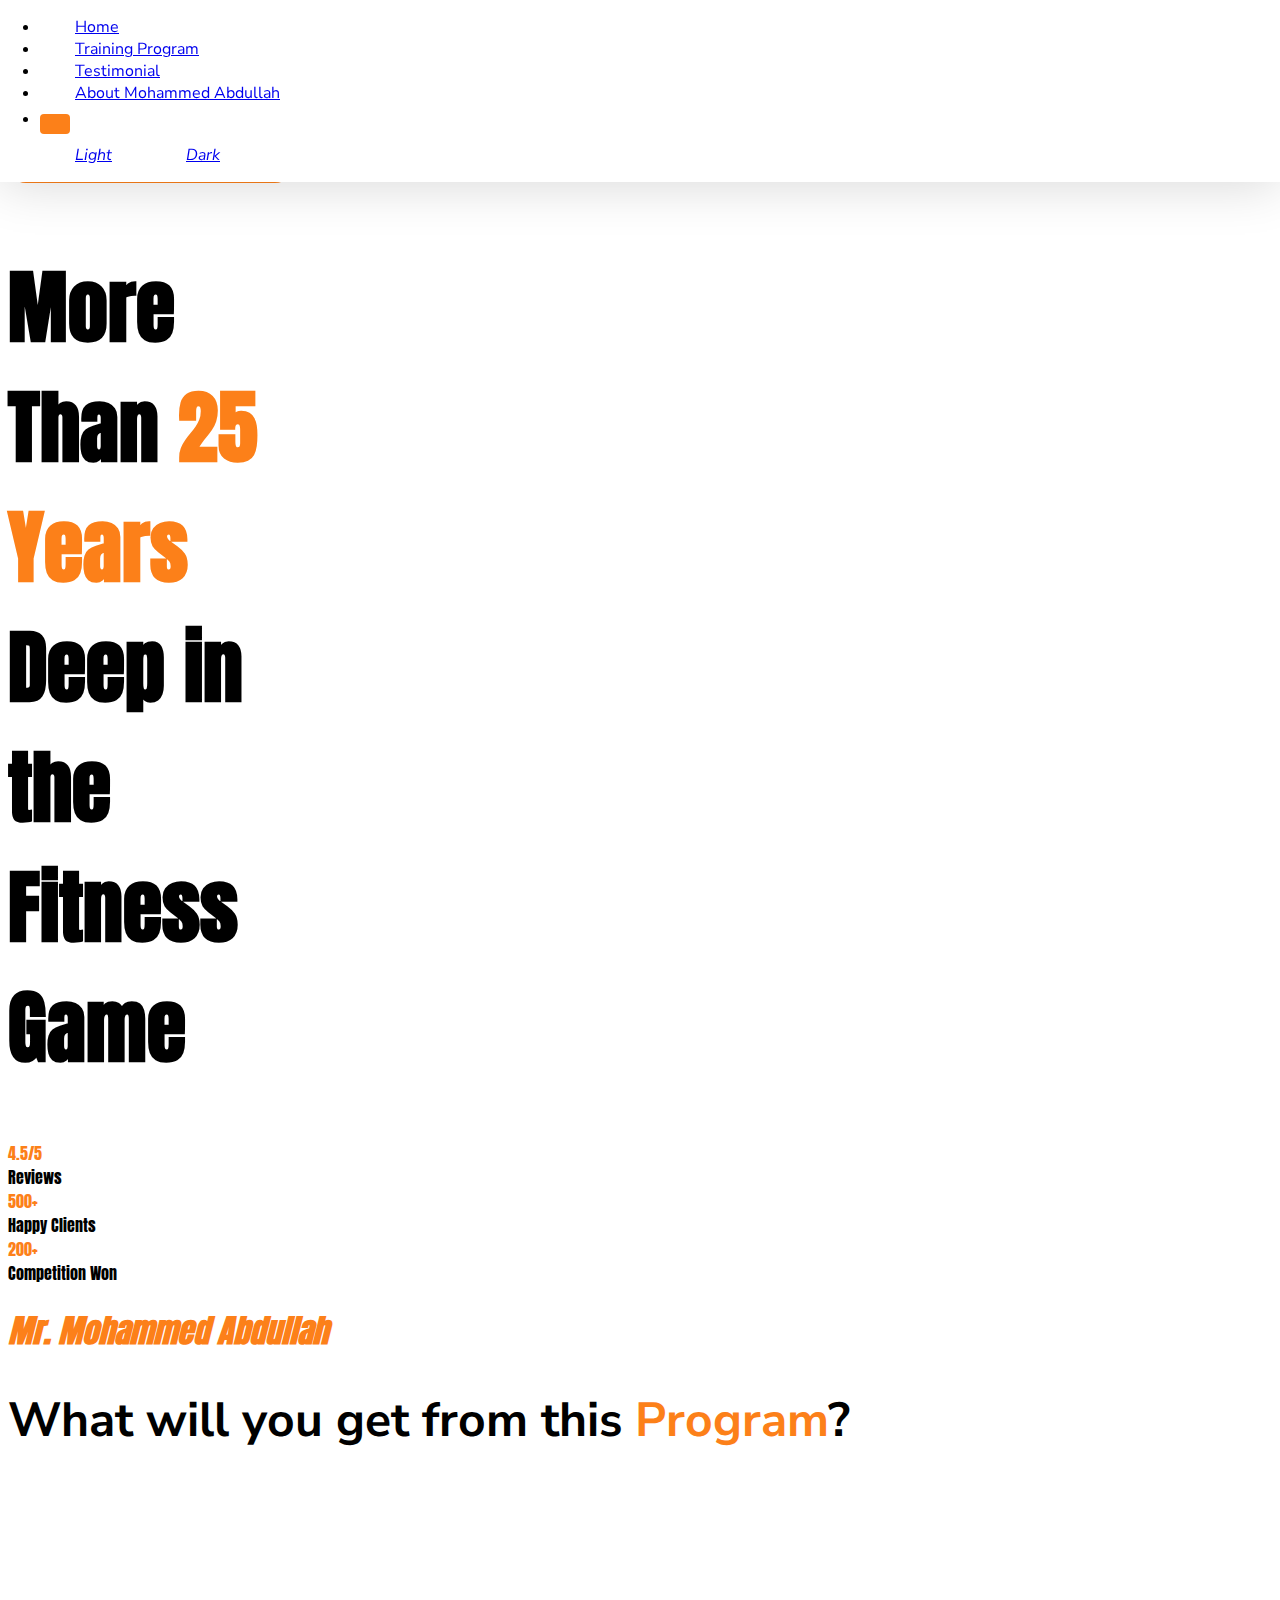
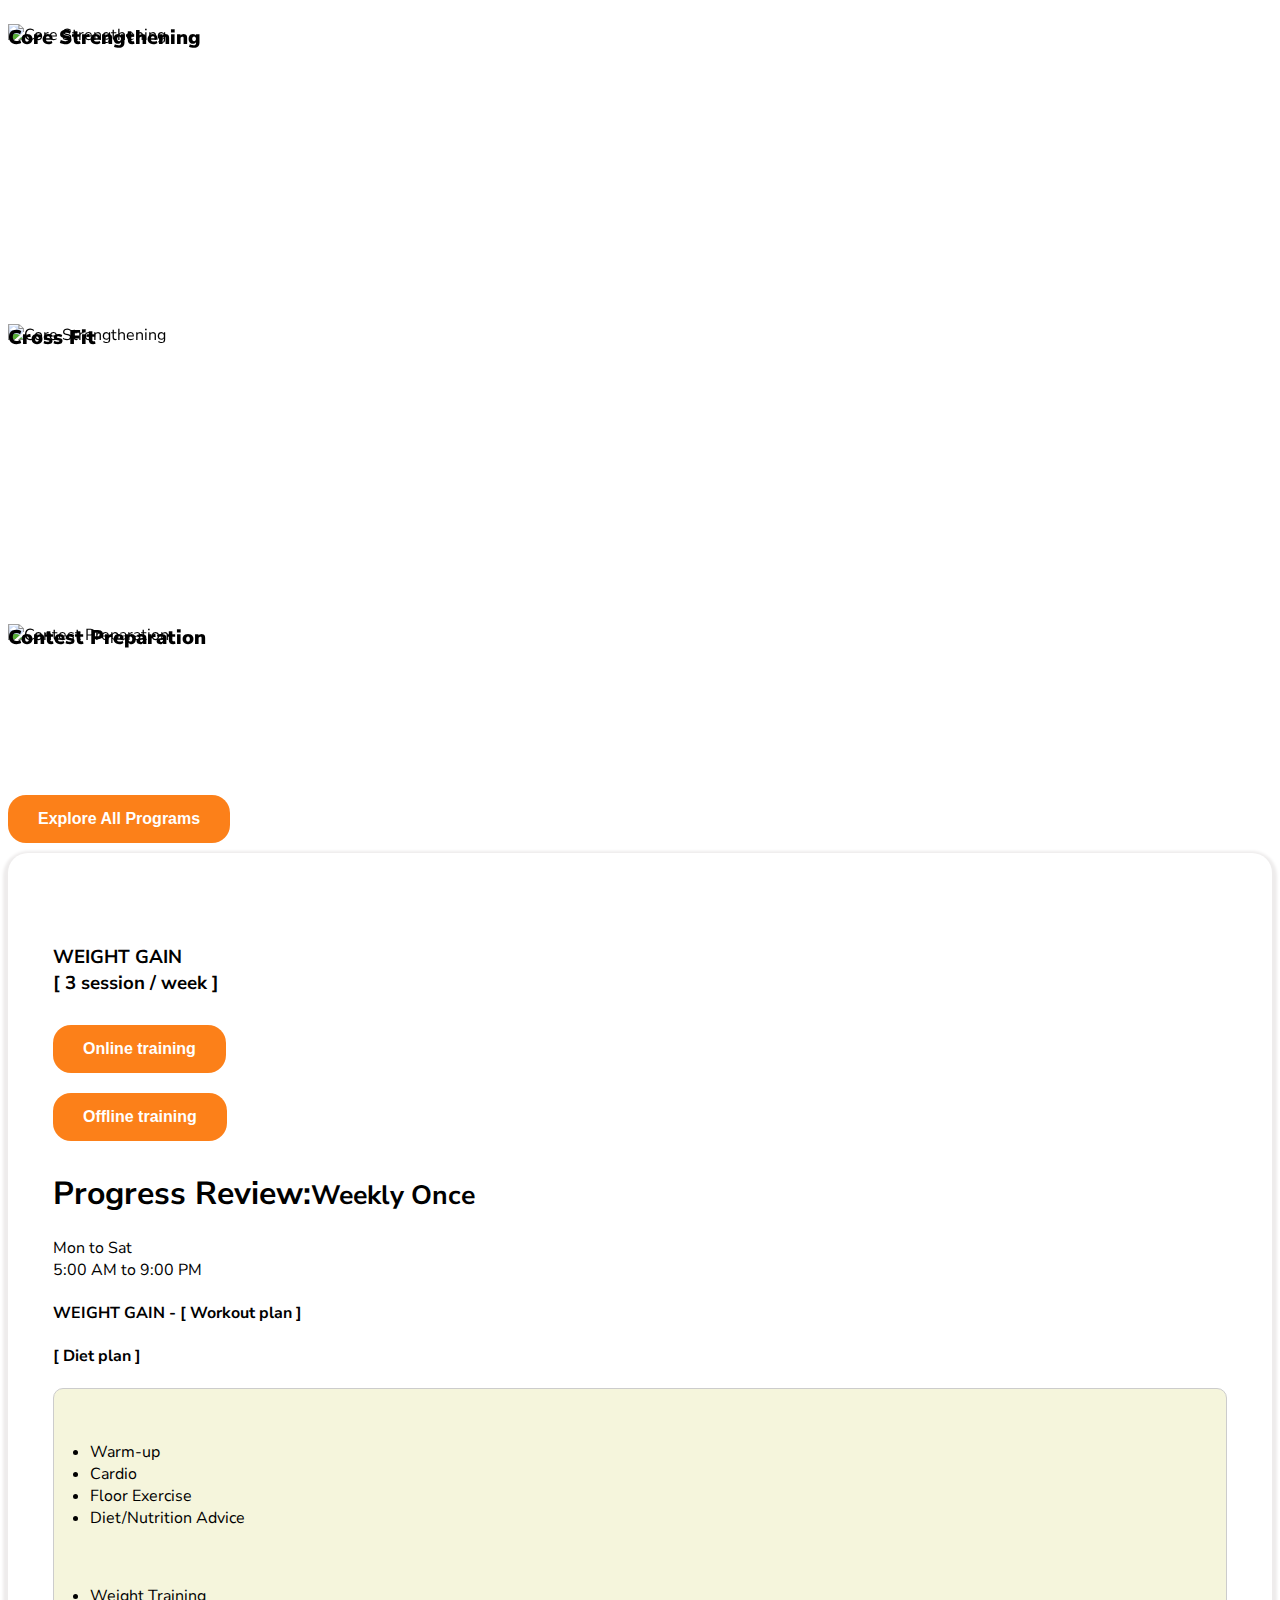
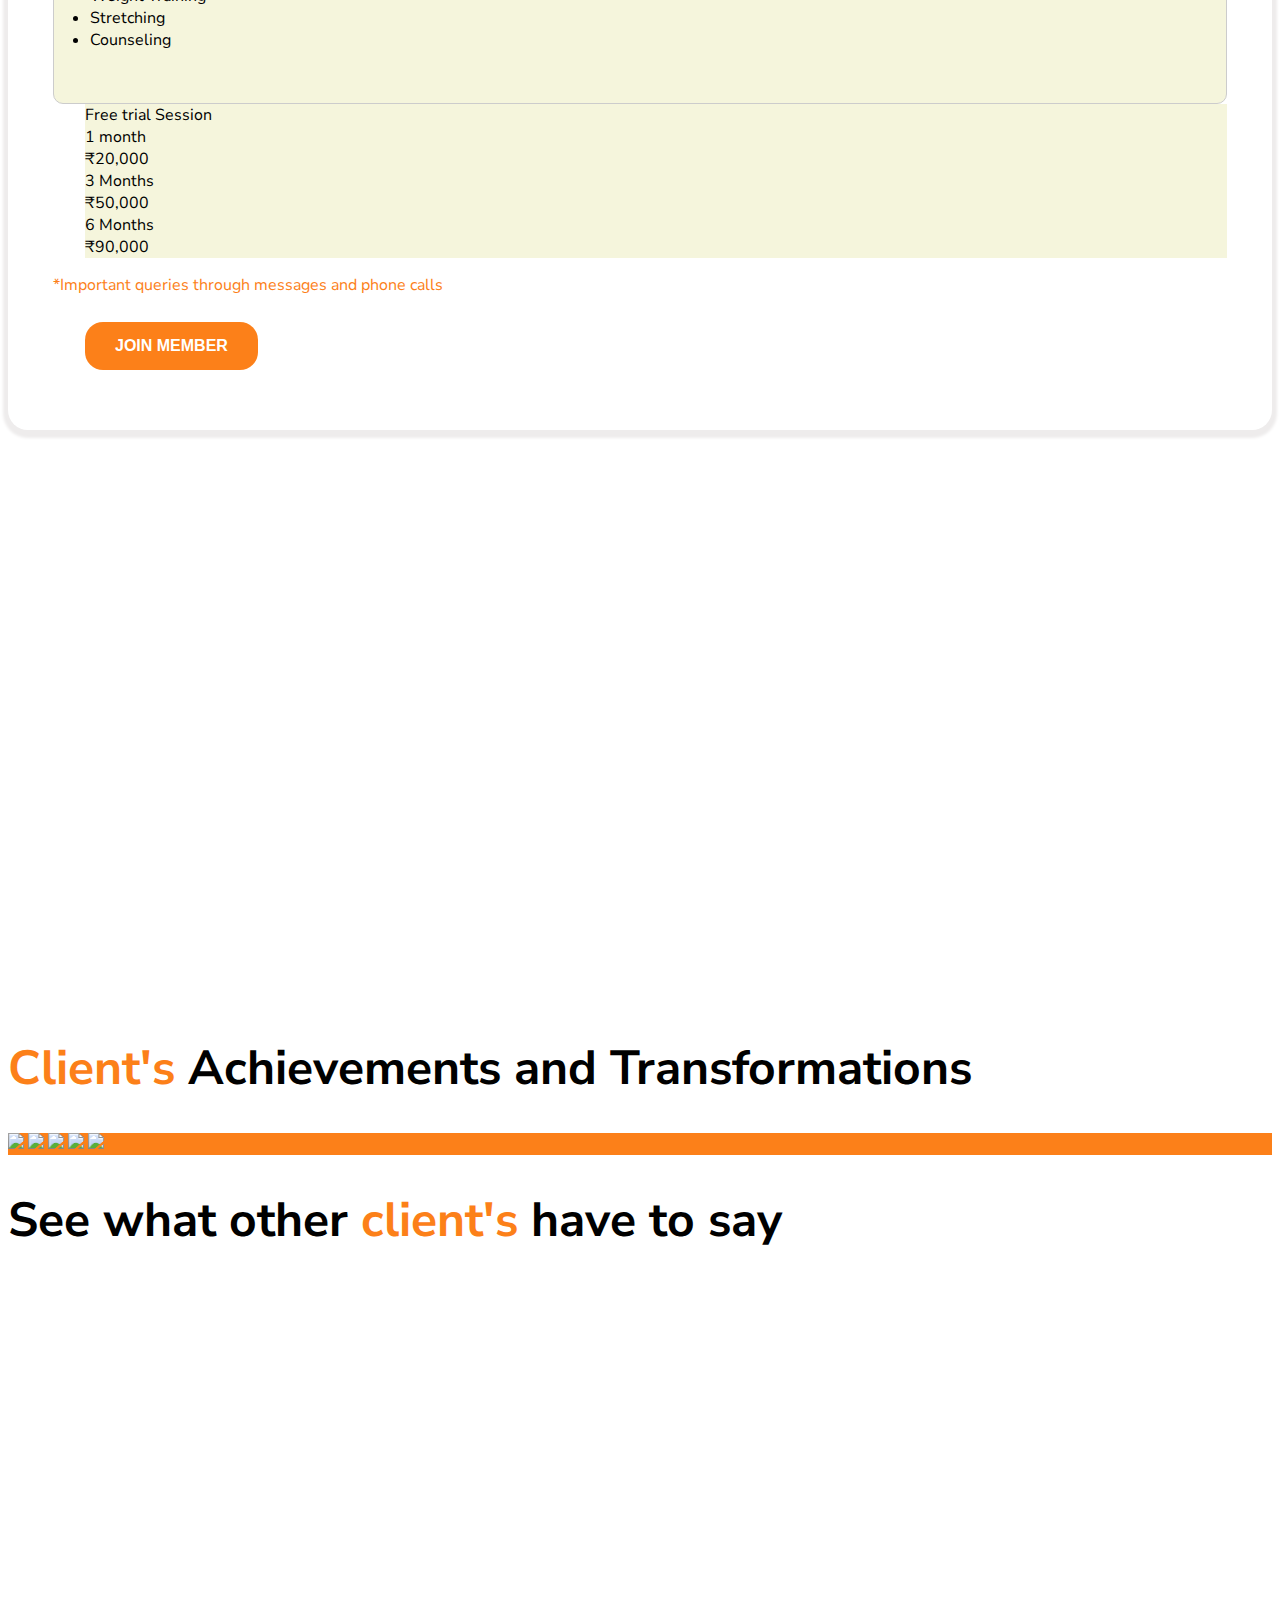
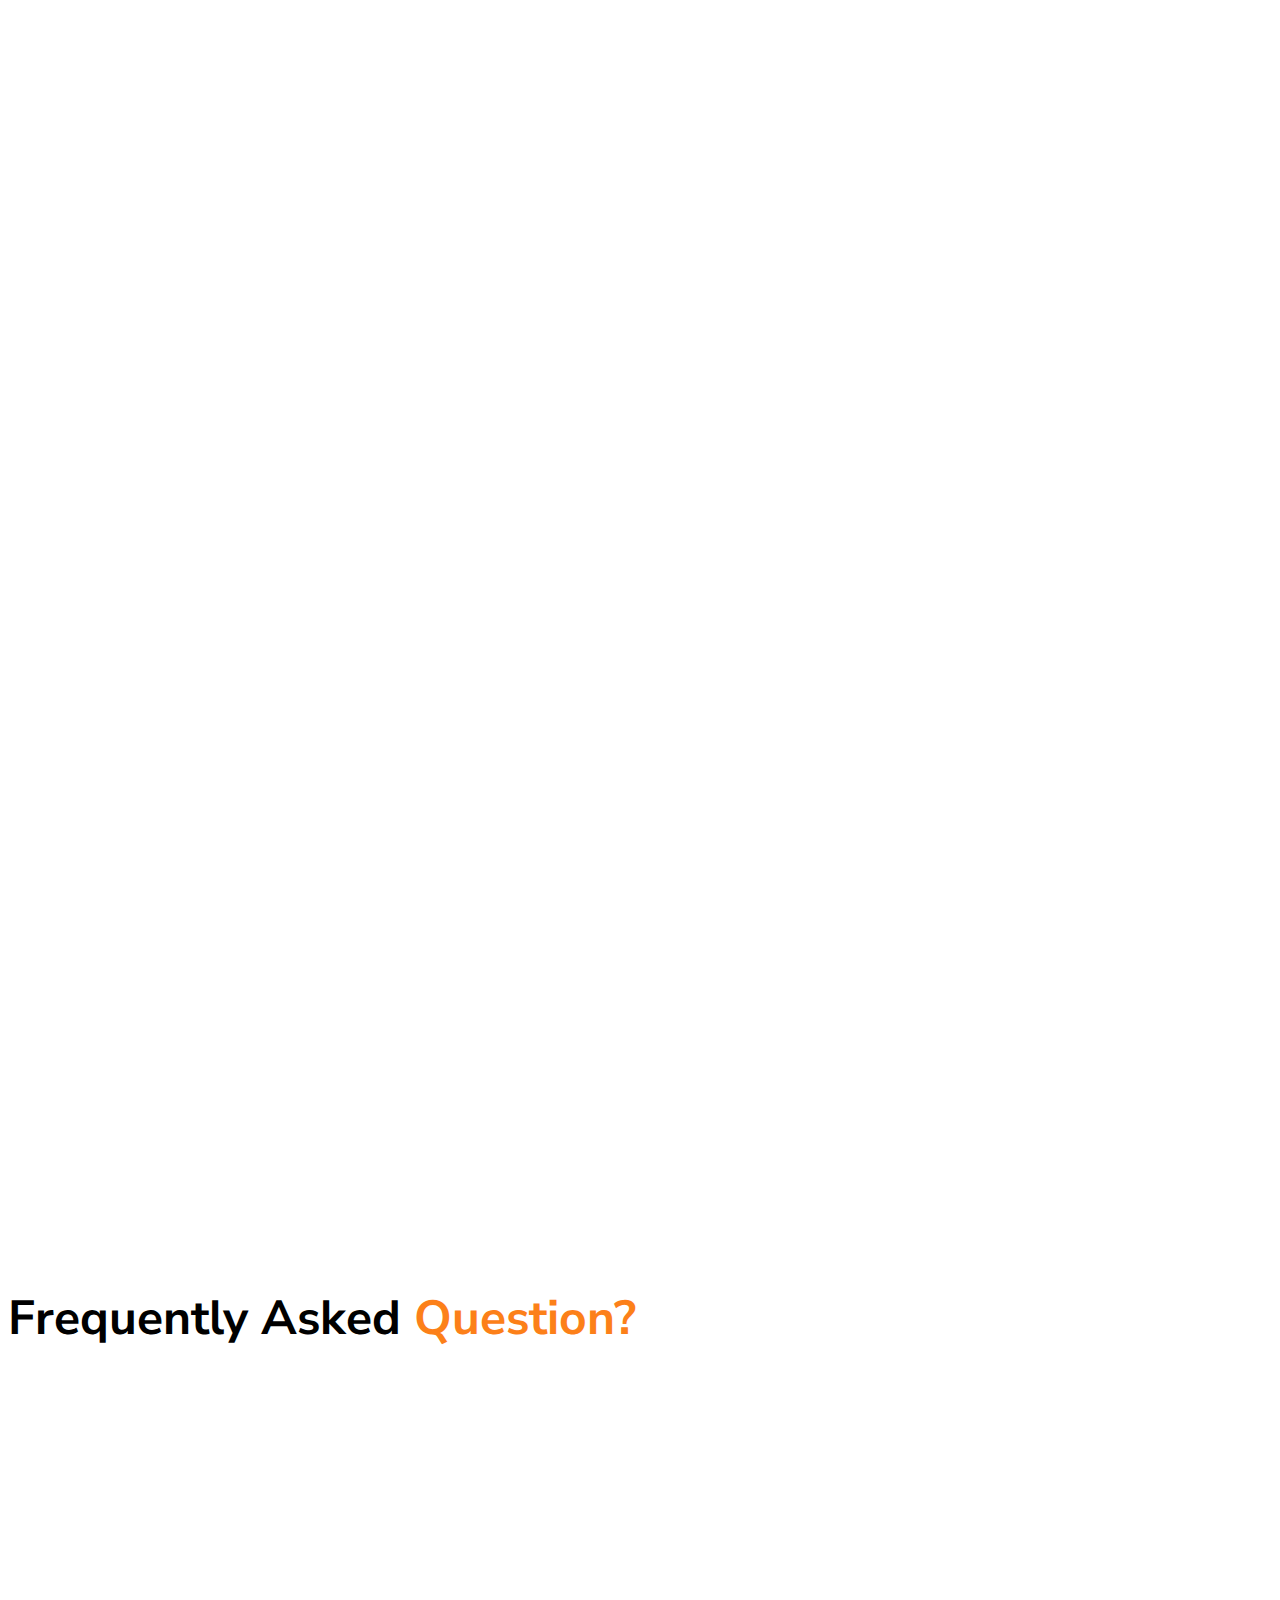
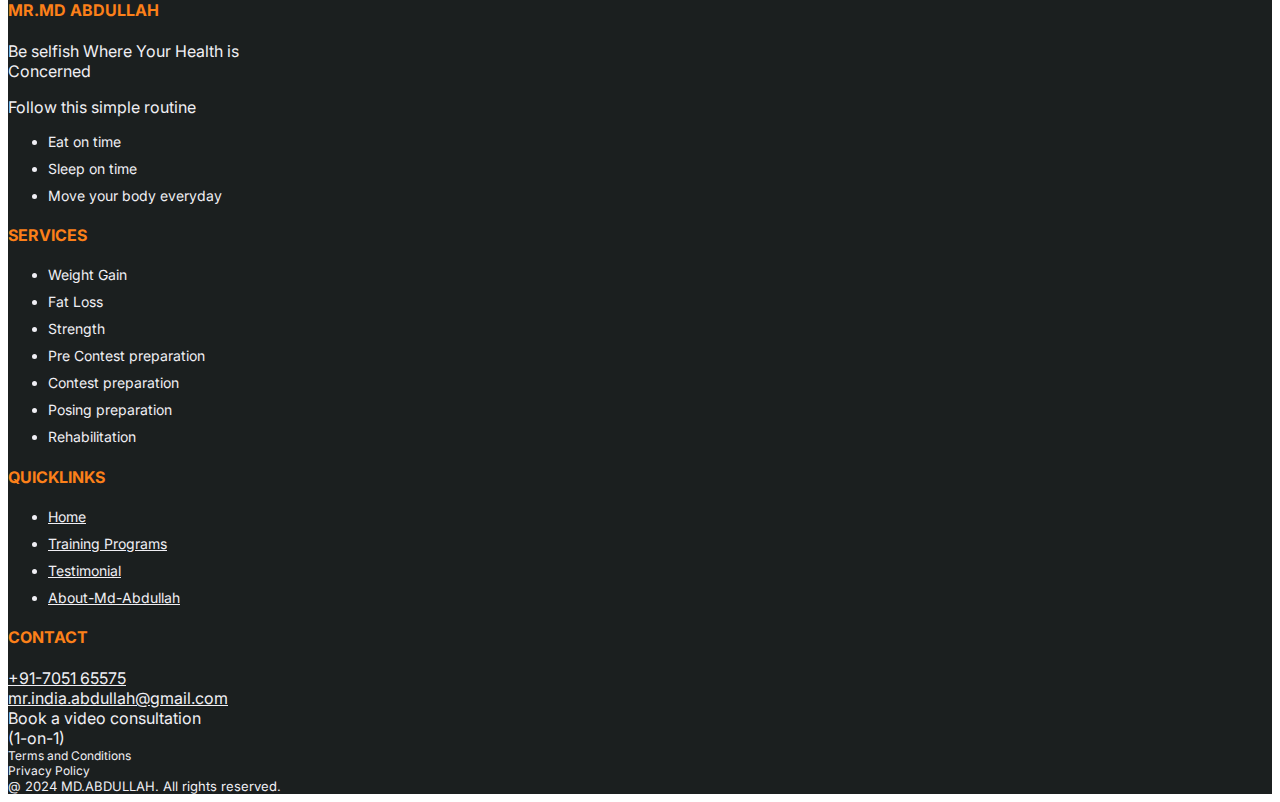
==== index.html @ 37a257e1 "fees amount changed" ====
<!DOCTYPE html>
<html lang="en">

<head>
    <meta charset="UTF-8">
    <meta http-equiv="X-UA-Compatible" content="IE=edge">
    <meta name="viewport" content="width=device-width, initial-scale=1.0">
    <link rel="preconnect" href="https://fonts.googleapis.com">
    <link rel="preconnect" href="https://fonts.gstatic.com" crossorigin>
    <link
        href="https://fonts.googleapis.com/css2?family=Nunito+Sans:ital,opsz,wght@0,6..12,200..1000;1,6..12,200..1000&display=swap"
        rel="stylesheet">
    <link
        href="https://fonts.googleapis.com/css2?family=Inter:wght@100..900&family=Nunito+Sans:ital,opsz,wght@0,6..12,200..1000;1,6..12,200..1000&display=swap"
        rel="stylesheet">
    <link href="https://fonts.googleapis.com/css2?family=Anton&display=swap" rel="stylesheet">
    <link href="https://cdn.jsdelivr.net/npm/remixicon@4.2.0/fonts/remixicon.css" rel="stylesheet" />
    <link href="https://unpkg.com/aos@2.3.1/dist/aos.css" rel="stylesheet">
    <script src="https://unpkg.com/aos@2.3.1/dist/aos.js"></script>
    <link rel="stylesheet" href="css/global.css">
    <link rel="stylesheet" href="css/style.css">
    <link rel="stylesheet" href="css/dark-mode.css">
    <title>Mohamed Abdullah | Ex-veteran | Mr Universe | Yours friendly Fitness Trainer</title>
</head>

<body>
    <header>
        <nav>
            <div class="full-width">
                <div class="d-flex df-right" id="show-menu-option">
                    <span class="float-right mobile-show p-1" onclick="showMenu();">
                        <i class="ri-menu-line f-30"></i>
                    </span>
                </div>
            </div>
            <div>
                <div class="mobile-menu d-flex df-around gap-0">
                    <ul class="d-flex df-between gap-6 mobile-hide align-center" id="header-nav">
                        <li>
                            <a href="index.html">Home</a>
                        </li>
                        <li>
                            <a href="program.html">Training Program</a>
                        </li>
                        <li>
                            <a href="testimonial.html">Testimonial</a>
                        </li>
                        <li>
                            <a href="about.html">About Mohammed Abdullah</a>
                        </li>
                        <li class="dropdown">
                            <button onclick="toggleDropdown()" class="dropbtn"><i
                                    class="ri-settings-4-fill"></i></button>
                            <div id="themeDropdown" class="dropdown-content">
                                <a href="#" onclick="setLightTheme()"><i class="ri-sun-line"> Light</i></a>
                                <a href="#" onclick="setDarkTheme()"><i class="ri-moon-line"> Dark</i></a>
                            </div>
                        </li>
                    </ul>
                </div>
            </div>
        </nav>
    </header>
    <main>
        <section id="hero-new" class="mobile-show">
            <div class="full-width">
                <img src="img/hero-section.png" class="full-width mt-4" />
            </div>
        </section>
        <section id="hero-section" class="mobile-hide">
            <div>
                <div class="d-grid dg-2-1">
                    <div class="d-flex">
                        <div>
                            <div class="mt-10 ml-2 hero-img">
                                <img src="img/hero/hero-cutout-group.png" width="80%" alt="">
                            </div>
                            <div class="pl-3 mt-10 hero-button">
                                <h3>👋 Hey There,<br>
                                    I'm here to help you start your fitness journey! 💪</h3>
                                <div class="mt-1">
                                    <button class="btn btn-action" onclick="window.open('https://wa.me/7051765575')">
                                        <i class="ri-whatsapp-fill"></i>
                                        Contact Mohammed Abdullah
                                    </button>
                                </div>
                            </div>
                        </div>
                        <div class="f-40 rotate-30 w-16 mt-10 white-shadow-text">
                            <h1>More Than <span class="highlight-text">25 Years</span> Deep in the Fitness Game</h1>
                        </div>
                    </div>
                    <div>
                        <div class="mt-10 d-grid df-right mr-1 rotate-20">
                            <div class="text-white text-center black-shadow-text">
                                <div><span class="highlight-text">4.5/5</span></div>
                                <div>Reviews</div>
                            </div>
                            <div class="text-white text-center mt-1 black-shadow-text">
                                <div><span class="highlight-text">500+</span></div>
                                <div>Happy Clients</div>
                            </div>
                            <div class="text-white text-center mt-1 black-shadow-text">
                                <div><span class="highlight-text">200+</span></div>
                                <div>Competition Won</div>
                            </div>
                        </div>
                        <div class="text-white mt-10 rotate-20 pb-5 pt-10">
                            <h1><i><span class="highlight-text">Mr. Mohammed Abdullah</span></i></h1>
                        </div>
                    </div>
                </div>
            </div>
        </section>
        <section id="program-section">
            <div class="container">
                <div class="d-grid df-center f-24" id="home-headings">
                    <h1>What will you get from this <span class="highlight-text">Program</span>?</h1>
                </div>
                <div class="d-grid dg-1-1-1 gap-1 mt-10">
                    <div class="flip-card">
                        <div class="flip-card-inner">
                            <div class="flip-card-front">
                                <div class="relative full-width">
                                    <div class="absolute full-width text-white text-center fw-900 pt-5 mt-10 f-20">
                                        Core Strengthening
                                    </div>
                                </div>
                                <img src="img/program/program-1.png" class="full-width" alt="Core Strengthening">
                            </div>

                            <div class="flip-card-back text-center fw-700">
                                <p>Core strengthening enhances stability, improves posture, and supports overall
                                    fitness. Key exercises include planks, bridges, and leg raises. Strengthening the
                                    core helps prevent injury, boosts athletic performance, and ensures better balance
                                    and coordination in everyday activities.</p>
                            </div>
                        </div>
                    </div>
                    <div class="flip-card">
                        <div class="flip-card-inner">
                            <div class="flip-card-front">
                                <div class="relative full-width">
                                    <div class="absolute full-width text-white text-center fw-900 pt-5 mt-10 f-20">
                                        Cross Fit
                                    </div>
                                </div>
                                <img src="img/program/program-2.png" class="full-width" alt="Core Strengthening">
                            </div>

                            <div class="flip-card-back text-center fw-700">
                                <p>CrossFit emphasizes varied, high-intensity functional movements. It combines
                                    weightlifting, cardiovascular training, and bodyweight exercises to build strength,
                                    endurance, and agility. Workouts are scalable, making CrossFit suitable for all
                                    fitness levels, and foster community and competitive spirit.</p>
                            </div>
                        </div>
                    </div>
                    <div class="flip-card">
                        <div class="flip-card-inner">
                            <div class="flip-card-front">
                                <div class="relative full-width">
                                    <div class="absolute full-width text-white text-center fw-900 pt-5 mt-10 f-20">
                                        Contest Preparation
                                    </div>
                                </div>
                                <img src="img/program/program-3.png" class="full-width" alt="Contest Preparation">
                            </div>

                            <div class="flip-card-back text-center fw-700">
                                <p>Contest preparation involves rigorous training, strategic dieting, and mental
                                    conditioning. Competitors focus on building peak physique, optimizing performance,
                                    and refining presentation skills. It requires discipline, detailed planning, and
                                    consistent effort to achieve top results and stand out in competitions.</p>
                            </div>
                        </div>
                    </div>
                </div>
                <div class="d-flex df-center mt-10" id="mobile-button">
                    <button class="btn btn-action">
                        <a href="program.html" style="color: #fff; text-decoration: none;">
                            Explore All Programs
                        </a>
                    </button>
                </div>
        </section>
        <section id="progress-section">
            <div class="plan-container plan-card mx-2 mt-3">
                <div class="d-grid dg-1-2">
                    <div class="mobile-center">
                        <img src="img/progress/progress-img.png" alt="">
                    </div>
                    <div class="full-width">
                        <div class="d-grid dg-2-1">
                            <div class="d-flex mobile-block df-between">
                                <h3>WEIGHT GAIN<br>[ 3 session / week ]</h3>
                                <button class="btn btn-action m-1" id="openOnlineModalButton">Online training</button>
                                <div id="onlineTrainingModal" class="modal">
                                    <div class="modal-content text-black">
                                        <h2>Online Training</h2>
                                        <form action="/submit_online" method="post">
                                            <div class="form-group">
                                                <label for="name">Name:</label>
                                                <input type="text" id="name" name="name" required>
                                            </div>

                                            <div class="form-group">
                                                <label for="email">Email:</label>
                                                <input type="email" id="email" name="email" required>
                                            </div>

                                            <div class="form-group">
                                                <label for="phone">Phone Number:</label>
                                                <input type="tel" id="phone" name="phone" required>
                                            </div>

                                            <div class="form-group">
                                                <label for="schedule">Preferred Schedule:</label>
                                                <input type="text" id="schedule" name="schedule"
                                                    placeholder="e.g., Mon to Sat, 5 am to 9 pm" required>
                                            </div>

                                            <div class="form-group">
                                                <label for="training_type">Training Type:</label>
                                                <select id="training_type" name="training_type" required>
                                                    <option value="weight_training">Weight Training</option>
                                                    <option value="stretching">Stretching</option>
                                                    <option value="counseling">Counseling</option>
                                                </select>
                                            </div>
                                            <div class="form-group">
                                                <label for="trial">Free Trial:</label>
                                                <input type="checkbox" id="trial" name="trial">
                                            </div>
                                            <div class="form-group">
                                                <label for="pricing">Pricing:</label>
                                                <select id="pricing" name="pricing" required>
                                                    <option value="1_month">1 Month - ₹20,000</option>
                                                    <option value="3_months">3 Months - ₹50,000</option>
                                                    <option value="6_months">6 Months - ₹90,000</option>
                                                </select>
                                            </div>
                                            <div class="form-group">
                                                <label for="payment">Payment Option:</label>
                                                <input type="text" id="payment" name="payment" required>
                                            </div>
                                            <div class="form-group">
                                                <label for="platform">Preferred Platform:</label>
                                                <select id="platform" name="platform" required>
                                                    <option value="zoom">Zoom</option>
                                                    <option value="google_meet">Google Meet</option>
                                                </select>
                                            </div>
                                            <button type="submit">Submit</button>
                                        </form>
                                        <button class="close-modal" id="closeOnlineModalButton">&times;</button>
                                    </div>
                                </div>
                            </div>
                            <div class="d-flex df-right mobile-block text-black">
                                <button class="btn btn-action m-1" id="openOfflineModalButton">Offline training</button>
                                <div id="offlineTrainingModal" class="modal">
                                    <div class="modal-content">
                                        <h2>Offline Training</h2>
                                        <form action="/submit_offline" method="post">
                                            <div class="form-group">
                                                <label for="name">Name:</label>
                                                <input type="text" id="name" name="name" required>
                                            </div>

                                            <div class="form-group">
                                                <label for="email">Email:</label>
                                                <input type="email" id="email" name="email" required>
                                            </div>

                                            <div class="form-group">
                                                <label for="phone">Phone Number:</label>
                                                <input type="tel" id="phone" name="phone" required>
                                            </div>

                                            <div class="form-group">
                                                <label for="schedule">Preferred Schedule:</label>
                                                <input type="text" id="schedule" name="schedule"
                                                    placeholder="e.g., Mon to Sat, 5 am to 9 pm" required>
                                            </div>

                                            <div class="form-group">
                                                <label for="training_type">Training Type:</label>
                                                <select id="training_type" name="training_type" required>
                                                    <option value="weight_training">Weight Training</option>
                                                    <option value="stretching">Stretching</option>
                                                    <option value="counseling">Counseling</option>
                                                </select>
                                            </div>

                                            <div class="form-group">
                                                <label for="trial">Free Trial:</label>
                                                <input type="checkbox" id="trial" name="trial">
                                            </div>

                                            <div class="form-group">
                                                <label for="pricing">Pricing:</label>
                                                <select id="pricing" name="pricing" required>
                                                    <option value="1_month">1 Month - ₹20,000</option>
                                                    <option value="3_months">3 Months - ₹50,000</option>
                                                    <option value="6_months">6 Months - ₹90,000</option>
                                                </select>
                                            </div>

                                            <div class="form-group">
                                                <label for="payment">Payment Option:</label>
                                                <input type="text" id="payment" name="payment" required>
                                            </div>

                                            <button type="submit">Submit</button>
                                        </form>
                                        <button class="close-modal" id="closeOfflineModalButton">&times;</button>
                                    </div>
                                </div>
                            </div>
                        </div>
                        <div class="d-grid dg-2-1 mt-2">
                            <div class="d-flex mobile-block df-between">
                                <div>
                                    <h1>Progress Review:<small class="mobile-block">Weekly Once</small></h1>
                                </div>
                                <div>
                                    <div>
                                        <i class="ri-calendar-check-line"></i>
                                        Mon to Sat
                                    </div>
                                    <div>
                                        <i class="ri-calendar-schedule-line"></i>
                                        5:00 AM to 9:00 PM
                                    </div>
                                </div>
                            </div>
                            <div class="pl-2">
                                <div>
                                    <h4>WEIGHT GAIN - [ Workout plan ]</h4>
                                    <h4> [ Diet plan ]</h4>
                                </div>
                            </div>
                        </div>
                        <div class="d-grid dg-2-1 mt-1">
                            <div class="d-flex df-around plan-bg" id="featurette-lists">
                                <ul>
                                    <li>Warm-up</li>
                                    <li>Cardio</li>
                                    <li>Floor Exercise</li>
                                    <li>Diet/Nutrition Advice</li>
                                </ul>
                                <ul>
                                    <li>Weight Training</li>
                                    <li>Stretching</li>
                                    <li>Counseling</li>
                                </ul>
                            </div>
                            <div class="plan-left">
                                <div class="d-grid dg-1-1">
                                    <div class="mobile">
                                        <div class="full-width plan-bg rounded">
                                            <div class="p-1 text-center">
                                                Free trial Session
                                            </div>
                                        </div>
                                    </div>
                                    <div class="pl-1 mobile text-center">
                                        <div class="full-width plan-bg rounded">
                                            <div class="p-1">
                                                1 month <br> ₹20,000
                                            </div>
                                        </div>
                                    </div>
                                </div>
                                <div class="d-grid dg-1-1">
                                    <div class="pt-1 mobile text-center">
                                        <div class="full-width plan-bg rounded">
                                            <div class="p-1">
                                                3 Months <br> ₹50,000
                                            </div>
                                        </div>
                                    </div>
                                    <div class="pl-1 mobile pt-1 text-center">
                                        <div class="full-width plan-bg rounded">
                                            <div class="p-1">
                                                6 Months <br> ₹90,000
                                            </div>
                                        </div>
                                    </div>
                                </div>
                            </div>
                        </div>
                        <div class="d-grid dg-2-1 mt-1 plan-button">
                            <div>
                                <p class="highlight-text mt-1">*Important queries through messages and phone calls</p>
                            </div>
                            <div class="plan-left">
                                <div class="d-flex df-center">
                                    <button class="btn btn-action m-1" id="openJoinModalButton">JOIN MEMBER</button>
                                    <div id="joinMemberModal" class="modal">
                                        <div class="modal-content">
                                            <h2>JOIN MEMBER</h2>
                                            <form action="/submit_membership" method="post">
                                                <div class="form-group">
                                                    <label for="name">Name:</label>
                                                    <input type="text" id="name" name="name" required>
                                                </div>

                                                <div class="form-group">
                                                    <label for="email">Email:</label>
                                                    <input type="email" id="email" name="email" required>
                                                </div>

                                                <div class="form-group">
                                                    <label for="phone">Phone Number:</label>
                                                    <input type="tel" id="phone" name="phone" required>
                                                </div>

                                                <div class="form-group">
                                                    <label for="membership_duration">Membership Duration:</label>
                                                    <select id="membership_duration" name="membership_duration"
                                                        required>
                                                        <option value="1_month">1 Month - ₹20,000</option>
                                                        <option value="3_month">3 Month - ₹50,000</option>
                                                        <option value="6_months">6 Months - ₹90,000</option>
                                                    </select>
                                                </div>

                                                <div class="form-group">
                                                    <label for="training_included">Training Included:</label>
                                                    <input type="text" id="training_included" name="training_included"
                                                        placeholder="e.g., Warm-up, Cardio, Diet/Nutrition Advice, Floor Exercise"
                                                        required>
                                                </div>

                                                <div class="form-group">
                                                    <label for="payment">Payment Option:</label>
                                                    <input type="text" id="payment" name="payment" required>
                                                </div>

                                                <button type="submit">Submit</button>
                                            </form>
                                            <button class="close-modal" id="closeJoinModalButton">&times;</button>
                                        </div>
                                    </div>
                                </div>
                            </div>
                        </div>

                    </div>
                </div>
            </div>
        </section>
        <section id="highlight-section">
            <div class="container">
                <div class="d-grid dg-2-1 mt-5 highlight-content">
                    <div>
                        <div class="mt-1" data-aos="fade-down" data-aos-duration="1000">
                            <h1>Watch Highlight of Mohammed Abdullah personal Training session</h1>
                        </div>
                        <div class="mt-3" data-aos="fade-up" data-aos-duration="2000">
                            <p>Experience Mohammed Abdullah's dynamic personal training session, featuring
                                high-intensity workouts, expert guidance, and motivational coaching. Transform your
                                fitness journey with tailored routines and measurable results. With expert guidance,
                                Abdullah tackles each challenge head-on, showcasing his commitment to achieving peak
                                performance and surpassing his goals.
                            </p>
                        </div>
                        <div class="mt-2" data-aos="fade-up" data-aos-duration="3000">
                            <button class="btn btn-action" onclick="window.open('https://wa.me/7051765575')">
                                <i class="ri-whatsapp-fill"></i>
                                Contact Mohammed Abdullah
                            </button>
                        </div>
                    </div>
                    <div class="text-center mt-3">
                        <iframe width="600" height="330" class="highlight-video ml-5 pl-3"
                            src="https://www.youtube.com/embed/viQ_WjkoMas?si=MZFCaVNOQQBfOh5W"
                            title="YouTube video player" frameborder="0"
                            allow="accelerometer; autoplay; clipboard-write; encrypted-media; gyroscope; picture-in-picture; web-share"
                            referrerpolicy="strict-origin-when-cross-origin" allowfullscreen></iframe>
                    </div>
                </div>
            </div>
        </section>
        <section id="gallery-section">
            <div>
                <div class="d-flex df-center mt-3 f-24">
                    <h1><span class="highlight-text">Client's</span> Achievements and Transformations
                    </h1>
                </div>
                <div class="rounded highlight-bg mt-2 p-5 mx-2">
                    <div class="d-flex df-center align-center gap-0">
                        <img src="img/gallery/gallery-1.png" height="220">
                        <img src="img/gallery/gallery-2.png" height="260">
                        <img src="img/gallery/gallery-3.png" height="300">
                        <img src="img/gallery/gallery-4.png" height="260">
                        <img src="img/gallery/gallery-5.png" height="220">
                    </div>
                </div>
            </div>

        </section>
        <section id="review-section">
            <div class="container">
                <div class="mt-4 d-flex df-center f-24" id="home-headings">
                    <h1>See what other <span class="highlight-text">client's</span> have to say</h1>
                </div>
                <div class="d-grid dg-1-1-1 gap-3 mt-5 review-img">
                    <div data-aos="zoom-in-up" data-aos-duration="1000" class="testimonial-container">
                        <img src="img/testimonial/testimonial-1.jpg" class="review-img-cover" alt="">
                        <div class="testimonial-content">
                            <div class="rating-container">
                                <i class="ri-star-fill rating"></i>
                                <i class="ri-star-fill rating"></i>
                                <i class="ri-star-fill rating"></i>
                                <i class="ri-star-fill rating"></i>
                                <i class="ri-star-fill rating"></i>
                            </div>
                            <h4>Praveen Kumar</h4>
                            <div class="mt-1">
                                <p>
                                    Joining Mohammed Abdullah's Gym was the best decision I ever made for my fitness
                                    journey. The trainers are incredibly knowledgeable and supportive. I've seen amazing
                                    results
                                    since becoming a member.
                                </p>
                            </div>
                        </div>
                    </div>
                    <div data-aos="zoom-in-up" data-aos-duration="2000" class="testimonial-container">
                        <img src="img/testimonial/testimonial-4.jpg" class="review-img-cover" alt="">
                        <div class="testimonial-content">
                            <div class="rating-container">
                                <i class="ri-star-fill rating"></i>
                                <i class="ri-star-fill rating"></i>
                                <i class="ri-star-fill rating"></i>
                                <i class="ri-star-fill rating"></i>
                                <i class="ri-star-half-line rating"></i>
                            </div>
                            <h4>Joe</h4>
                            <div class="mt-1">
                                <p> I've been a member at Mohammed Abdullah's Gym for over a year now, and I can
                                    confidently say it's changed my life. Excited to
                                    work out, and the staff genuinely cares about helping you reach your goals.
                                </p>
                            </div>
                        </div>
                    </div>
                    <div data-aos="zoom-in-up" data-aos-duration="3000" class="testimonial-container">
                        <img src="img/testimonial/testimonial-3.jpg" class="review-img-cover" alt="">
                        <div class="testimonial-content">
                            <div class="rating-container">
                                <i class="ri-star-fill rating"></i>
                                <i class="ri-star-fill rating"></i>
                                <i class="ri-star-fill rating"></i>
                                <i class="ri-star-fill rating"></i>
                                <i class="ri-star-line rating"></i>
                            </div>
                            <h4>Chandler</h4>
                            <div class="mt-1">
                                <p>
                                    I've tried numerous gyms in the past, but none compare to Mohammed Abdullah's Gym.
                                    The
                                    trainers go above and beyond to ensure you're using proper form and pushing your
                                    limits safely.
                                </p>
                            </div>
                        </div>
                    </div>
                </div>

                <div class="d-flex df-center mobile-block mt-2 text-black" id="mobile-button">
                    <button class="btn btn-action" data-aos="fade-down" data-aos-duration="1000"
                        onclick="window.open('https://wa.me/7051765575')">
                        <i class="ri-whatsapp-fill"></i>
                        Contact Mohammed Abdullah
                    </button>
                    <button class="btn btn-action" data-aos="fade-down" data-aos-duration="1000"
                        id="openEnrollSessionButton">Enroll for a Free Trial
                        Session</button>
                    <div id="EnrollSessionModal" class="modal">
                        <div class="modal-content">
                            <h2>Free Trial Session</h2>
                            <form action="/submit_offline" method="post">
                                <div class="form-group">
                                    <label for="name">Name:</label>
                                    <input type="text" id="name" name="name" required>
                                </div>
                                <div class="form-group">
                                    <label for="email">Email:</label>
                                    <input type="email" id="email" name="email" required>
                                </div>
                                <div class="form-group">
                                    <label for="phone">Phone Number:</label>
                                    <input type="tel" id="phone" name="phone" required>
                                </div>
                                <div class="form-group">
                                    <label for="schedule">Preferred Schedule:</label>
                                    <input type="text" id="schedule" name="schedule"
                                        placeholder="e.g., Mon to Sat, 5 am to 9 pm" required>
                                </div>
                                <div class="form-group">
                                    <label for="training_type">Training Type:</label>
                                    <select id="training_type" name="training_type" required>
                                        <option value="weight_training">Weight Training</option>
                                        <option value="stretching">Stretching</option>
                                        <option value="counseling">Counseling</option>
                                    </select>
                                </div>
                                <div class="form-group">
                                    <label for="trial">Free Trial:</label>
                                    <input type="checkbox" id="trial" name="trial">
                                </div>
                                <button type="submit">Submit</button>
                            </form>
                            <button class="close-modal" id="closeEnrollModalButton">&times;</button>
                        </div>
                    </div>
                </div>
            </div>
        </section>
        <section id="faq-section">
            <div class="container">
                <div class="d-flex df-center f-24" id="home-headings">
                    <h1>
                        Frequently Asked <span class="highlight-text">Question?</span>
                    </h1>
                </div>
                <div class="question-area">
                    <div class="d-flex p-2 bg-black text-white mt-5 rounded" data-aos="fade-down"
                        data-aos-duration="3000">
                        <div class="full-width">
                            <div class="float-right arrow-container">
                                <div class="arrow"></div>
                            </div>
                            <h4>For Offline Training, where does the fitness coach conduct sessions?</h4>
                            <p class="faq-answer pt-1">
                                I conduct training sessions at the gym or fitness facility of your
                                choice, covering areas such as Ambattur, Padi, Anna Nagar, and Avadi. You'll need to
                                cover the daily entry fee for both yourself and the trainer at your selected gym. This
                                way, we can work together effectively on achieving your fitness goals.
                            </p>
                        </div>
                    </div>
                    <div class="d-flex p-2 bg-black text-white mt-1 m-0 rounded" data-aos="fade-down"
                        data-aos-duration="3000">
                        <div class="full-width">
                            <div class="float-right arrow-container">
                                <div class="arrow"></div>
                            </div>
                            <h4>Do I need to take supplements or injections for my body transformation?</h4>
                            <p class="faq-answer pt-1">
                                Supplements, including protein shakes and vitamins, are optional and
                                can be discussed based on your preferences and fitness goals.

                                However, using injections is not advised. We focus on achieving your goals through a
                                healthy diet and personalized workouts.
                            </p>
                        </div>
                    </div>
                    <div class="d-flex p-2 bg-black text-white mt-1 m-0 rounded" data-aos="fade-down"
                        data-aos-duration="3000">
                        <div class="full-width">
                            <div class="float-right arrow-container">
                                <div class="arrow"></div>
                            </div>
                            <h4>
                                What if I'm unavailable during the scheduled time with the coach due to work or personal
                                commitments? Can the trainer accommodate a different time?
                            </h4>
                            <p class="faq-answer pt-1">
                                Certainly! If there's no prior appointment, the trainer can adjust the
                                session time.

                                In case of unavailability,

                                the coach will provide support via call or video call to assist you for the day.

                                So it totally depend on consultation and support will be provided at any
                                cost without fail.
                            </p>
                        </div>
                    </div>
                    <div class="d-flex p-2 bg-black text-white mt-1 m-0 rounded" data-aos="fade-down"
                        data-aos-duration="3000">
                        <div class="full-width">
                            <div class="float-right arrow-container">
                                <div class="arrow"></div>
                            </div>
                            <h4>Will I feel pressured during training or dieting?</h4>
                            <p class="faq-answer pt-1">
                                Workouts and diets are customized just for you, prioritizing your
                                comfort. Hear from our happy clients about their positive experiences. We're here to
                                support you, ensuring a friendly and motivating path, even if you face challenges like
                                consistency or lost motivation.
                            </p>
                        </div>
                    </div>
                    <div class="d-flex p-2 bg-black text-white mt-1 m-0 rounded" data-aos="fade-down"
                        data-aos-duration="3000">
                        <div class="full-width">
                            <div class="float-right arrow-container">
                                <div class="arrow"></div>
                            </div>
                            <h4>
                                Is online training effective for learning and completing workouts? How do you correct
                                mistakes, especially when it seems challenging to train online?
                            </h4>
                            <p class="faq-answer pt-1">
                                Absolutely! I've successfully trained over 50 individuals online. We
                                can connect through your preferred channel, making learning easy. If you're uncertain,
                                we offer two free online training sessions for you to experience it firsthand.
                            </p>
                        </div>
                    </div>
                </div>
            </div>
        </section>
    </main>
    <footer>
        <div class="container">
            <div class="d-grid dg-1-1-1-1">
                <div class="mt-5">
                    <div class="highlight-text">
                        <h4>MR.MD ABDULLAH</h4>
                    </div>
                    <div class="mt-2">
                        <p>Be selfish Where Your Health is<br>Concerned</p>
                    </div>
                    <div class="mt-1">
                        <p>Follow this simple routine</p>
                    </div>
                    <ul class="mt-1">
                        <li class="mt-1">Eat on time</li>
                        <li class="mt-1">Sleep on time</li>
                        <li class="mt-1">Move your body everyday</li>
                    </ul>
                </div>
                <div>
                    <div class="mt-5 highlight-text ml-1">
                        <h4>SERVICES</h4>
                    </div>
                    <ul class="mt-2">
                        <li>Weight Gain</li>
                        <li class="mt-1">Fat Loss</li>
                        <li class="mt-1">Strength</li>
                        <li class="mt-1">Pre Contest preparation</li>
                        <li class="mt-1">Contest preparation</li>
                        <li class="mt-1">Posing preparation</li>
                        <li class="mt-1">Rehabilitation</li>
                    </ul>
                </div>
                <div class="mt-5">
                    <div class="highlight-text ml-1 footer-heading">
                        <h4>QUICKLINKS</h4>
                    </div>
                    <ul class="mt-2">
                        <li><a href="index.html">Home</a></li>
                        <li class="mt-1"><a href="program.html">Training Programs</a></li>
                        <li class="mt-1"><a href="testimonial.html">Testimonial</a></li>
                        <li class="mt-1"><a href="about.html">About-Md-Abdullah</a></li>
                    </ul>
                </div>
                <div class="mt-5">
                    <div class="highlight-text">
                        <h4>CONTACT</h4>
                    </div>
                    <div class="mt-2">
                        <i class="ri-phone-fill"></i>
                        <a href="tel:+91-7051 65575" class="text-white contact">+91-7051 65575</a>
                    </div>
                    <div class="mt-1 footer-mail">
                        <i class="ri-mail-line"></i>
                        <a href="mailto:mr.india.abdullah@gmail.com"
                            class="text-white contact">mr.india.abdullah@gmail.com</a>
                    </div>
                    <div class="mt-1">
                        Book a video consultation<br> (1-on-1)
                    </div>
                    <div class="d-flex gap-1 mt-2 f-18">
                        <div>
                            <a href="#">
                                <i class="ri-instagram-fill"></i>
                            </a>
                        </div>
                        <div>
                            <a href="#">
                                <i class="ri-twitter-x-fill"></i>
                            </a>
                        </div>
                        <div>
                            <a href="#">
                                <i class="ri-facebook-circle-fill"></i>
                            </a>
                        </div>
                        <div>
                            <a href="#">
                                <i class="ri-whatsapp-fill" onclick="window.open('https://wa.me/7051765575')"></i>
                            </a>
                        </div>
                        <div>
                            <a href="#">
                                <i class="ri-youtube-fill"></i>
                            </a>
                        </div>
                    </div>
                    <div>
                        <div class="mt-4 f-12 text-right">
                            <div>
                                <i class="ri-arrow-right-s-line footer-icon-bg"></i> Terms and Conditions
                            </div>
                            <div>
                                <i class="ri-arrow-right-s-line footer-icon-bg"></i> Privacy Policy
                            </div>
                        </div>
                        <div class="mt-1 ml-1 f-13">
                            @ 2024 MD.ABDULLAH. All rights reserved.
                        </div>
                    </div>
                </div>
            </div>
    </footer>
    <script src="https://ajax.googleapis.com/ajax/libs/jquery/3.7.1/jquery.min.js"></script>
    <script src="https://code.jquery.com/jquery-3.6.0.min.js"></script>
    <script src="https://ajax.googleapis.com/ajax/libs/jquery/3.7.1/jquery.min.js"></script>
    <script>
        AOS.init();
    </script>
    <script>
        function showMenu() {
            $("#header-nav").removeClass("mobile-hide");
            $("#hide-menu-option").removeClass("mobile-hide");
            $("#show-menu-option").addClass("mobile-hide");
        }
        function hideMenu() {
            $("#header-nav").addClass("mobile-hide");
            $("#hide-menu-option").addClass("mobile-hide");
            $("#show-menu-option").removeClass("mobile-hide");
        }
    </script>
    <script>
        $(document).ready(function () {
            $(".program-images").click(function () {
                $(this).find('img').toggleClass('flipped');
            });
        });
    </script>
    <script>
        function toggleDropdown() {
            document.getElementById("themeDropdown").classList.toggle("show");
        }

        window.onclick = function (event) {
            if (!event.target.matches('.dropbtn')) {
                var dropdowns = document.getElementsByClassName("dropdown-content");
                var i;
                for (i = 0; i < dropdowns.length; i++) {
                    var openDropdown = dropdowns[i];
                    if (openDropdown.classList.contains('show')) {
                        openDropdown.classList.remove('show');
                    }
                }
            }
        }

        function setLightTheme() {
            document.documentElement.setAttribute('data-theme', 'light');
            localStorage.setItem('theme', 'light');
        }

        function setDarkTheme() {
            document.documentElement.setAttribute('data-theme', 'dark');
            localStorage.setItem('theme', 'dark');
        }

        const currentTheme = localStorage.getItem('theme');
        if (currentTheme) {
            document.documentElement.setAttribute('data-theme', currentTheme);
        }  
    </script>
    <script>
        const flipCard = document.querySelector('.flip-card');
        flipCard.addEventListener('', () => {
            flipCard.classList.toggle('flipped');
        });
    </script>
    <script>
        function openModal(modalId) {
            document.getElementById(modalId).style.display = 'block';
        }
        function closeModal(modalId) {
            document.getElementById(modalId).style.display = 'none';
        }
        document.getElementById('openOnlineModalButton').onclick = function () {
            openModal('onlineTrainingModal');
        };
        document.getElementById('openOfflineModalButton').onclick = function () {
            openModal('offlineTrainingModal');
        };
        document.getElementById('openJoinModalButton').onclick = function () {
            openModal('joinMemberModal');
        };
        document.getElementById('openEnrollSessionButton').onclick = function () {
            openModal('EnrollSessionModal');
        };
        document.getElementById('closeOnlineModalButton').onclick = function () {
            closeModal('onlineTrainingModal');
        };
        document.getElementById('closeOfflineModalButton').onclick = function () {
            closeModal('offlineTrainingModal');
        };
        document.getElementById('closeJoinModalButton').onclick = function () {
            closeModal('joinMemberModal');
        };
        document.getElementById('closeEnrollModalButton').onclick = function () {
            closeModal('EnrollSessionModal');
        };
        window.onclick = function (event) {
            const modals = document.querySelectorAll('.modal');
            modals.forEach(modal => {
                if (event.target === modal) {
                    closeModal(modal.id);
                }
            });
        };
    </script>
    <script>
        $(document).ready(function () {
            $(".faq-answer").hide();

            $(".arrow").click(function () {
                var faqAnswer = $(this).parent().siblings(".faq-answer");
                $(".faq-answer").not(faqAnswer).hide(500);
                $(".arrow").not(this).removeClass("up");

                if (faqAnswer.is(":visible")) {
                    faqAnswer.hide(500);
                    $(this).removeClass("up");
                } else {
                    $(this).addClass("up");
                    faqAnswer.show(500);
                }
            });
        });

    </script>
</body>

</html>
---- css/style.css ----
:root {
    --primary-font: 'Nunito sans', Helvetica, sans-serif;
    --hero-font: 'Anton', Helvetica, sans-serif;
    --footer-font: 'Inter', Helvetica, sans-serif;
    --primary-button-bgcolor: #FC8019;
    --primary-mono-bgcolor: #DF6703;
    --rating-star-bgcolor: #EDA800;
    --testimonial-bgcolor: #eceaea;
}

nav {
    position: fixed;
    width: 100%;
    top: 0;
    left: 0;
    min-height: 5rem;
    background-color: #FFFFFF;
    box-shadow: 0 2px 50px 0 rgba(0, 0, 0, 0.16);
    -webkit-box-shadow: 0 2px 50px 0 rgba(0, 0, 0, .16);
    -moz-box-shadow: 0 2px 50px 0 rgba(0, 0, 0, .16);
    z-index: 1;
}

body::-webkit-scrollbar {
    width: 0;
    height: 0;
}

body::-webkit-scrollbar,
body::-moz-scrollbar {
    display: none;
}

nav ul li a {
    padding: 10px 35px;
}

nav ul li a:hover {
    background-color: #EDA800;
    border-radius: 10px;
    transition: 0.3s;
}

.hero-font {
    font-family: var(--hero-font);
}

footer ul li a:hover {
    font-weight: 600;
    transition: 0.3s;
}

.contact:hover {
    font-weight: 600;
    transition: 0.3s;
    color: #F0EFF4;
}

a:hover {
    color: white;
}

#hero-section {
    background: url('./../img/hero/hero-banner.png') no-repeat right top;
    font-family: var(--hero-font);
    min-height: 100%;
}

body {
    font-family: var(--primary-font);
}

footer {
    font-family: var(--footer-font);
    background-color: #1B1F1F;
    color: #F0EFF4;
}

footer li a {
    color: #F0EFF4;
}

footer li a:hover {
    color: #F0EFF4;
}

footer div a {
    color: #F0EFF4;
}

footer div a:hover {
    color: #F0EFF4;
}

footer ul {
    font-size: 14px;
}

footer ul li {
    margin-bottom: 10px;
}

.footer-icon {
    cursor: pointer;
}

.footer-icon-bg {
    color: #EDA800;
}

.br-r-1 {
    border-right: 2px solid #000;
}

.gap-1 {
    gap: 1rem;
}

.gap-2 {
    gap: 2rem;
}

.gap-3 {
    gap: 3rem;
}

.f-12 {
    font-size: 12px;
}

.f-13 {
    font-size: 13px;
}

.f-14 {
    font-size: 14px;
}

.f-16 {
    font-size: 16px;
}

.f-18 {
    font-size: 18px;
}

.f-20 {
    font-size: 20px;
}

.f-24 {
    font-size: 24px;
}

.f-30 {
    font-size: 30px;
}

.f-40 {
    font-size: 40px;
}

.fw-normal {
    font-weight: normal;
}

.fw-700 {
    font-weight: 700;
}

.fw-900 {
    font-weight: 900;
}

.w-16 {
    width: 16rem;
}

.w-18 {
    width: 18rem;
}

.light-op {
    opacity: 0.8;
}

.float-right {
    float: right;
}

.btn {
    padding: 15px 30px 15px 30px;
}

.btn-action {
    background-color: var(--primary-button-bgcolor);
    border: 0px;
    font-size: medium;
    font-weight: 700;
    border-radius: 18px;
    transition: 0.3s;
}

.btn-action:hover {
    background-color: var(--primary-mono-bgcolor);
    color: white;
    cursor: pointer;
    padding: 15px 50px;
    transition: 50ms;
}

.program-title a {
    color: #1B1F1F;
}

.program-title .btn-action {
    border-radius: 12px;
}

.program-title .btn-action:hover {
    padding: 15px 30px;
    opacity: 0.7;
    transition: 0.3s;
}

.program-title.active .btn-action {
    background-color: var(--primary-mono-bgcolor);
    padding: 15px 50px;
    opacity: 1 !important;
}

.program-title.active .btn-action:hover {
    color: white;
    transition: 0.5s;
}

.white-shadow-text {
    text-shadow: 0 0 3px #FFFFFF;
}

.black-shadow-text {
    text-shadow: 0 0 3px #0000;
}

.bg-black {
    background-color: #172121;
}

.bg-white {
    background-color: #F0EFF4;
}

.highlight-bg {
    background-color: #FC8019;
}

.plan-bg {
    background-color: beige;
}

.highlight-text {
    color: var(--primary-button-bgcolor);
}

.rating {
    color: var(--rating-star-bgcolor);
}

.testimonial-bg {
    background-color: var(--testimonial-bgcolor);
    border-radius: 7px;
}

#featurette-lists {
    border: 1px solid #ccc;
    border-radius: 10px;
    padding: 1rem 1rem;
}

#featurette-lists ul {
    padding: 20px;
}

#about-highlight-section {
    background: lightgray;
    border-radius: 0.5rem;
    color: #172121;
    padding: 0 10%;
}

.plan-container {
    padding: 50px 45px;
}

.program-images img {
    width: 80%;
    margin: 0 auto;
    transition: transform 0.20s ease, opacity 0.20s ease;
}

.milestone-position {
    float: right;
    position: relative;
    left: 3.5rem;
}

.milestone-marker {
    position: relative;
    right: 0;
    top: 0;
    left: 0;
    background-color: #FC8019;
    border-radius: 50%;
    width: 15px;
    height: 15px;
}

.plan-left {
    padding-left: 2rem;
}

.testimonial-highlight {
    font-size: x-large;
}

#highlight-video {
    width: 500px;
    height: 360px;
}

.mobile-show {
    display: none;
}

.arrow {
    width: 0;
    height: 0;
    border-right: 10px solid transparent;
    border-left: 10px solid transparent;
    border-top: 16px solid #F0EFF4;
    position: relative;
    margin: 0px auto;
    transition: transform 0.3s ease;
    cursor: pointer;
}

.arrow.up {
    border-bottom: none;
    border-top: 16px solid #F0EFF4;
    transform: rotate(180deg);
}

.border {
    border-radius: 100%;
    width: 35px;
    height: 25px;
    background-color: #000;
    color: #F0EFF4;
}

.plan-card {
    box-shadow: 0px 3px 3px 5px rgb(238, 236, 236);
    border-radius: 20px;
}

.flipped {
    transform: rotateY(180deg);
    transition: transform 0.6s;
}

.relative {
    position: relative;
}

.absolute {
    position: absolute;
}

.full-width {
    width: 100%;
}

.flip-card {
    perspective: 1000px;
    width: 350px;
    height: 300px;
}

.flip-card-inner {
    width: 100%;
    height: 100%;
    transform-style: preserve-3d;
    transition: transform 0.5s;
}

.flip-card:hover .flip-card-inner {
    transform: rotateY(180deg);
}

.flip-card-front,
.flip-card-back {
    width: 350px;
    height: 300px;
    position: absolute;
    backface-visibility: hidden;
    display: flex;
    flex-direction: column;
    justify-content: center;
    align-items: center;
}

.flip-card-back {
    transform: rotateY(180deg);
    padding: 0.5rem;
}

.review-img-cover {
    width: 100%;
    height: 500px;
    object-fit: cover;
}

.testimonial-container {
    position: relative;
    display: flex;
    justify-content: center;
    align-items: center;
}

.testimonial-content {
    position: absolute;
    margin-top: 30rem;
    left: 50%;
    transform: translate(-50%, -50%);
    color: white;
    text-align: center;
    background: rgba(0, 0, 0, 0.5);
    padding: 10px;
    border-radius: 8px;
    width: 90%;
}

.rating-container {
    margin-bottom: 10px;
}

form {
    max-width: 800px;
    margin: 20px auto;
    padding: 20px;
    background: white;
    border-radius: 8px;
    box-shadow: 0 0 10px rgba(0, 0, 0, 0.1);
}

label {
    display: block;
    margin: 10px 0 5px;
}

input[type="text"],
input[type="email"],
input[type="tel"],
input[type="tel"],
select {
    width: 100%;
    padding: 10px;
    border: 1px solid #ccc;
    border-radius: 4px;
    box-sizing: border-box;
}

input[type="checkbox"] {
    margin-right: 10px;
}

button {
    background-color: #FC8019;
    color: white;
    border: none;
    padding: 10px 15px;
    text-align: center;
    text-decoration: none;
    display: inline-block;
    font-size: 16px;
    margin: 10px 0;
    cursor: pointer;
    border-radius: 4px;
}

button:hover {
    background-color: #DF6703;
}

.form-group {
    margin-bottom: 20px;
}

.form-group input,
.form-group select {
    width: calc(100% - 22px);
}

.form-group label {
    margin-bottom: 5px;
    font-weight: bold;
}

.form-group input[type="text"],
.form-group input[type="email"],
.form-group input[type="tel"],
.form-group select {
    width: 100%;
}

.modal {
    display: none;
    position: fixed;
    z-index: 1;
    left: 0;
    top: 0;
    width: 100%;
    height: 100%;
    overflow: auto;
    background-color: rgb(0, 0, 0);
    background-color: rgba(0, 0, 0, 0.4);
}

.modal-content {
    background-color: #fefefe;
    margin: 15% auto;
    padding: 20px;
    border: 1px solid #888;
    width: 80%;
    max-width: 600px;
    border-radius: 5px;
}

.modal-header {
    padding: 10px;
    border-bottom: 1px solid #ddd;
}

.modal-body {
    padding: 10px;
}

.modal-footer {
    padding: 10px;
    border-top: 1px solid #ddd;
    text-align: right;
}

.close {
    color: #aaa;
    float: right;
    font-size: 28px;
    font-weight: bold;
}

.close:hover,
.close:focus {
    color: black;
    text-decoration: none;
    cursor: pointer;
}



@media only screen and (max-width: 900px) {

    #header-nav {
        margin: 0rem;
        padding: 0rem;
        padding-top: 1rem;
    }

    #header-nav a {
        padding: 0 10px;
        font-size: 15px;
    }

    .dropdown-content a {
        display: block;
        padding: 10px;
        margin-right: 100px;
        height: 50px;
        align-items: center;
    }

    nav {
        height: 0px;
        padding-top: 0.5rem;
        padding-bottom: 1rem;
    }

    .rotate-20 {
        font-size: 20px;
        margin-top: 8rem;
    }

    .rotate-30 {
        font-size: 30px;
    }

    .w-16 {
        width: 20rem;
    }

    .white-shadow-text {
        margin-top: 25rem;
        margin-left: 2rem;
    }

    .hero-button {
        text-shadow: 0 0 3px #FFFFFF;
        margin-top: 15rem;
    }

    .hero-img {
        margin-top: 10rem;
    }

    .hero-name {
        margin-top: 0rem !important;
        padding-top: 0rem !important;
    }

    .tm-content {
        padding-top: 1rem;
    }

    .heading-rotate {
        margin-top: 2rem;
    }

    #mobile-button {
        margin-top: 3rem;
    }

    .imageContainer {
        height: 300px;
    }

    #gallery-section {
        display: none;
    }

    .highlight-content {
        max-width: 100%;
    }

    #highlight-video {
        margin-top: 13rem;
        max-width: 350px;
        height: 40%;
        margin-left: 0rem;
        padding-left: 0rem;
    }

    .testimonial-rotate {
        display: grid;
        grid-template-columns: 1fr;
    }

    .progress-img {
        display: none;
    }

    .container {
        padding: 50px 50px;
    }

    .dg-1-1-1-1 {
        display: grid;
        grid-template-columns: 1fr 1fr;
    }

    .plan-grid {
        grid-template-columns: 1fr;
    }

    .tm-image {
        margin-left: 0rem;
        margin-top: 2rem;
    }

    .program-img {
        max-width: 90%;
    }

    .mobile-hide {
        display: none !important;
    }

    .mobile-show {
        display: initial !important;
    }

    .program-left {
        margin-left: 1rem;
    }

    .program-right {
        margin-left: 0rem;
        margin-right: 2rem;
    }

    nav {
        min-height: 3rem;
    }

    .about-head {
        margin-top: 6rem;
    }

    .testimonial-highlight {
        margin-top: 0rem;
    }

    .footer-heading {
        margin-left: 0rem;
    }

    .mobile-menu li a,
    .mobile-menu li button {
        display: flex;
        justify-content: space-between;
        white-space: nowrap;
    }
}

@media only screen and (max-width: 600px) {

    #gallery-section,
    #highlight-video {
        display: none;
    }

    #about-highlight-video {
        padding: 0rem;
        max-width: 100%;
        height: 50%;
    }

    #road-map .d-grid {
        display: grid;
    }

    #road-map .dg-1-1 {
        grid-template-columns: 1fr 1fr;
    }

    #about-header {
        font-size: 15px;
    }

    .about-content {
        padding: 1rem;
        padding-top: 4rem;
    }

    .program-img {
        max-width: 50%;
    }

    .dark-mode .menu-black {
        background-color: #454545;
    }

    .menu-black {
        background-color: white;
    }


    #about-highlight {
        font-size: 20px;
    }

    #home-headings {
        font-size: 15px;
        text-align: center;
        margin-top: 3rem;
        margin-bottom: 0rem;
    }

    #mobile-button {
        margin-top: 1rem;
        margin-bottom: 1.5rem;
    }

    #featurette-lists {
        padding: 0.5rem;
    }

    #highlight-section {
        margin-top: 3rem;
    }

    .review-img {
        margin-top: 5rem;
    }

    .plan-button {
        margin: 0.75rem;
    }

    .mobile-block {
        display: block;
        padding: 0.75rem;
    }

    .about-pl-2 {
        padding-left: 2rem;
    }

    .program-content {
        margin-top: 2rem;
    }

    button,
    .btn {
        display: block !important;
        margin: 15px 0px;
        width: 100%;
    }

    footer {
        padding-bottom: 50px;
    }

    footer {
        margin-top: 3rem;
    }

    footer ul,
    footer div,
    footer div p {
        font-size: 3.5vw;
    }

    .footer-mail {
        display: flex;
        justify-content: space-between;
        gap: 0.25rem;
    }

    .footer-heading {
        margin-left: 0rem;
    }

    button {
        font-size: small !important;
    }

    nav ul {
        display: initial !important;
        width: 100%;
    }

    nav ul li {
        margin: 10px;
        width: 100%;
    }

    .program-left {
        padding-top: 1rem;
        margin-right: 0.5rem;
        justify-self: center;
        box-shadow: 0px 0px 0px 0 rgb(255, 255, 255);
    }

    .program-right {
        margin-bottom: 1.5rem;
        margin-left: 2.5rem;
        justify-self: center;
        box-shadow: 0px 0px 0px 0 rgb(255, 255, 255);
    }

    .f-24 {
        font-size: 2vw;
    }

    #about-page {
        margin: 1rem;
    }

    .plan-left {
        padding-left: 0;
        padding-top: 1.5rem;
    }

    .mobile-center {
        text-align: center;
        padding-top: 1rem;
    }

    .mobile-menu a {
        max-width: 80%;
    }

    .mobile-menu {
        max-width: 60%;
        background-color: #FFFFFF;
    }

    [data-theme='dark'] .mobile-menu {
        background-color: #454545;
    }

    .mobile-hide {
        display: none !important;
    }

    .mobile-show {
        display: initial !important;
    }

    .dropdown button {
        background-color: lightgray;
    }

    .dropdown-content a {
        display: block;
        margin-right: 0px;
        height: 50px;
    }

    .dropbtn {
        text-align: left;
    }

    .dropdown {
        margin-left: 0rem;
        padding-left: 0.5rem;
        align-items: center;
        background-color: lightgray;
        max-width: 60%;
    }

    [data-theme='dark'] .dropdown {
        background-color: grey;
    }

    .tm-highlight {
        padding-right: 0;
        padding-top: 0;
        margin-top: 4rem;
    }

    .tm-image {
        margin-left: 0;
        margin-top: 2rem;
        padding: 0rem 1rem;
    }

    .container {
        padding: 0 1.5rem;
    }

    #buttons {
        margin-top: 1rem;
    }

    #progress-section {
        margin: 0;
    }

    .plan-container {
        padding: 0.25rem;
    }

    .mobile {
        padding: 1rem 1rem;
    }

    .flip-card {
        margin-bottom: 10rem;
    }

    .highlight-video {
        max-width: 100%;
        max-height: 60%;
        margin-left: 0;
        padding-left: 0;
        margin-top: 5rem;
    }
}
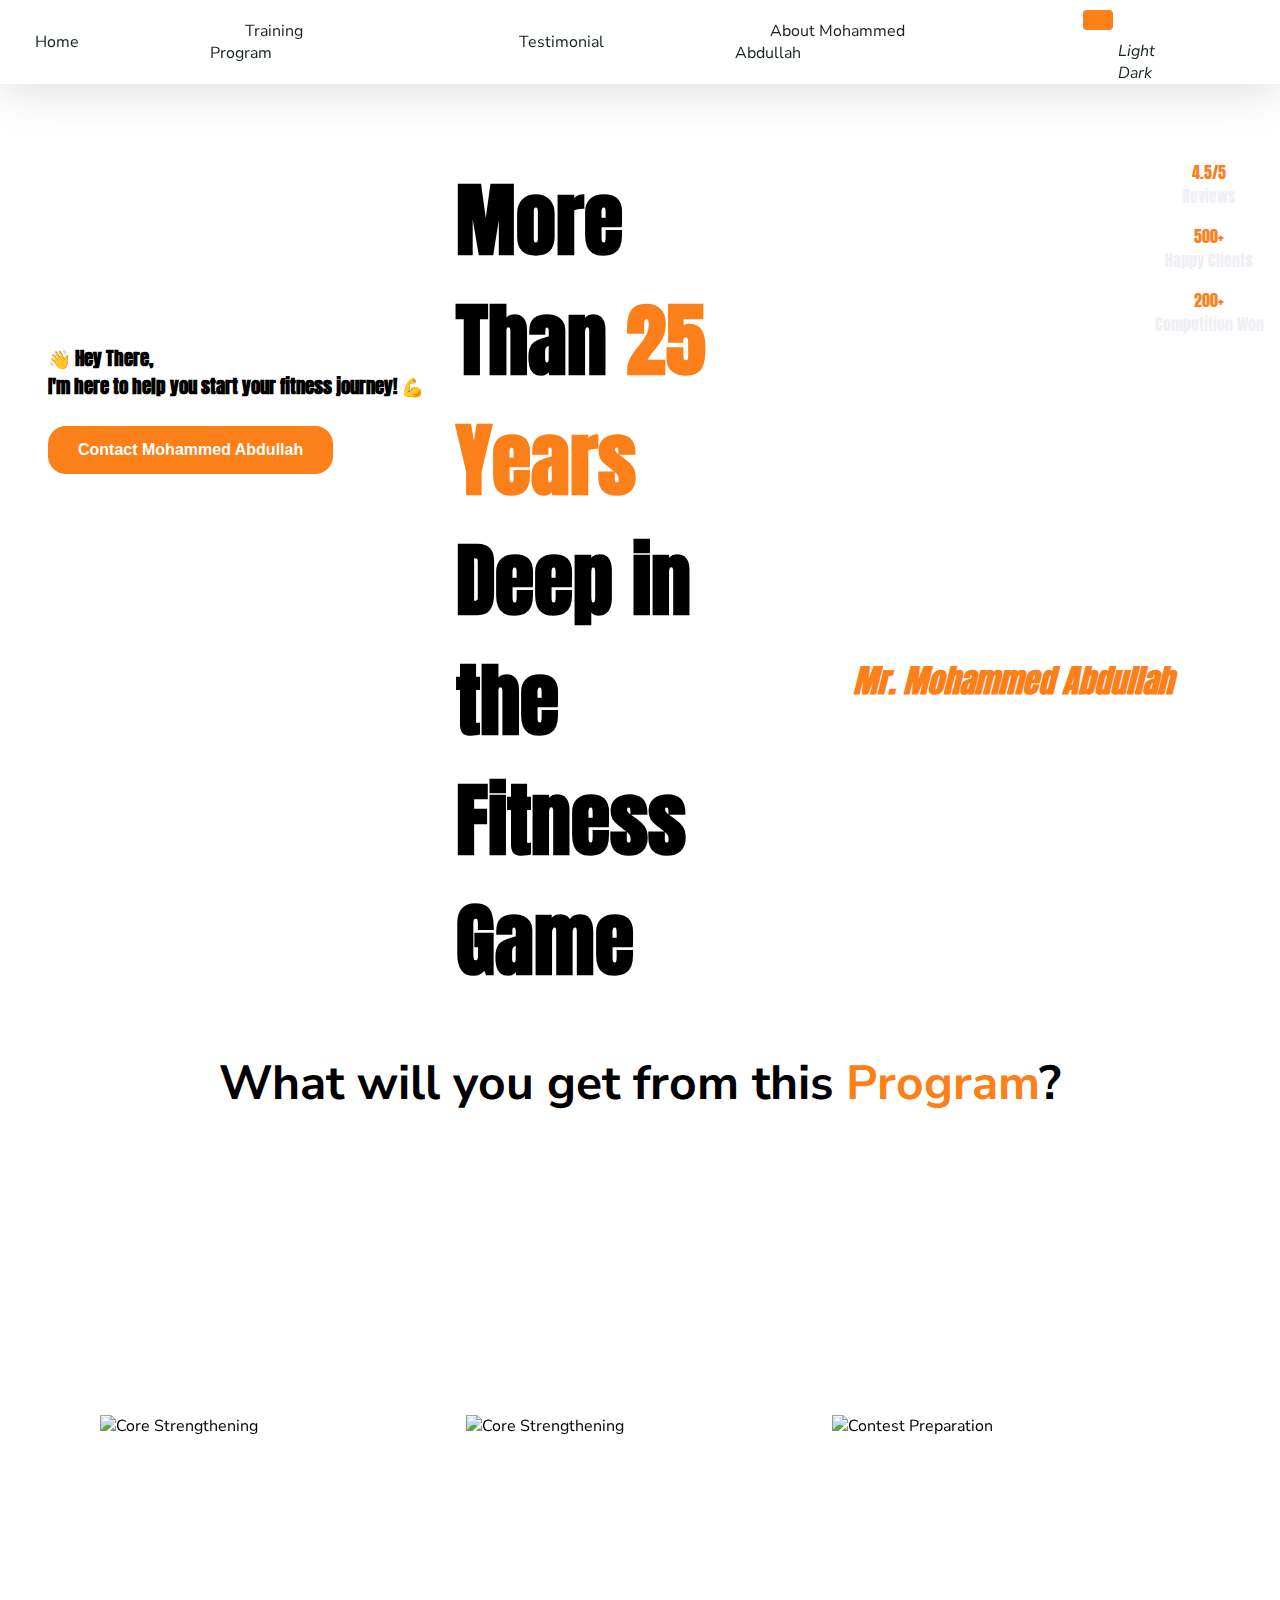
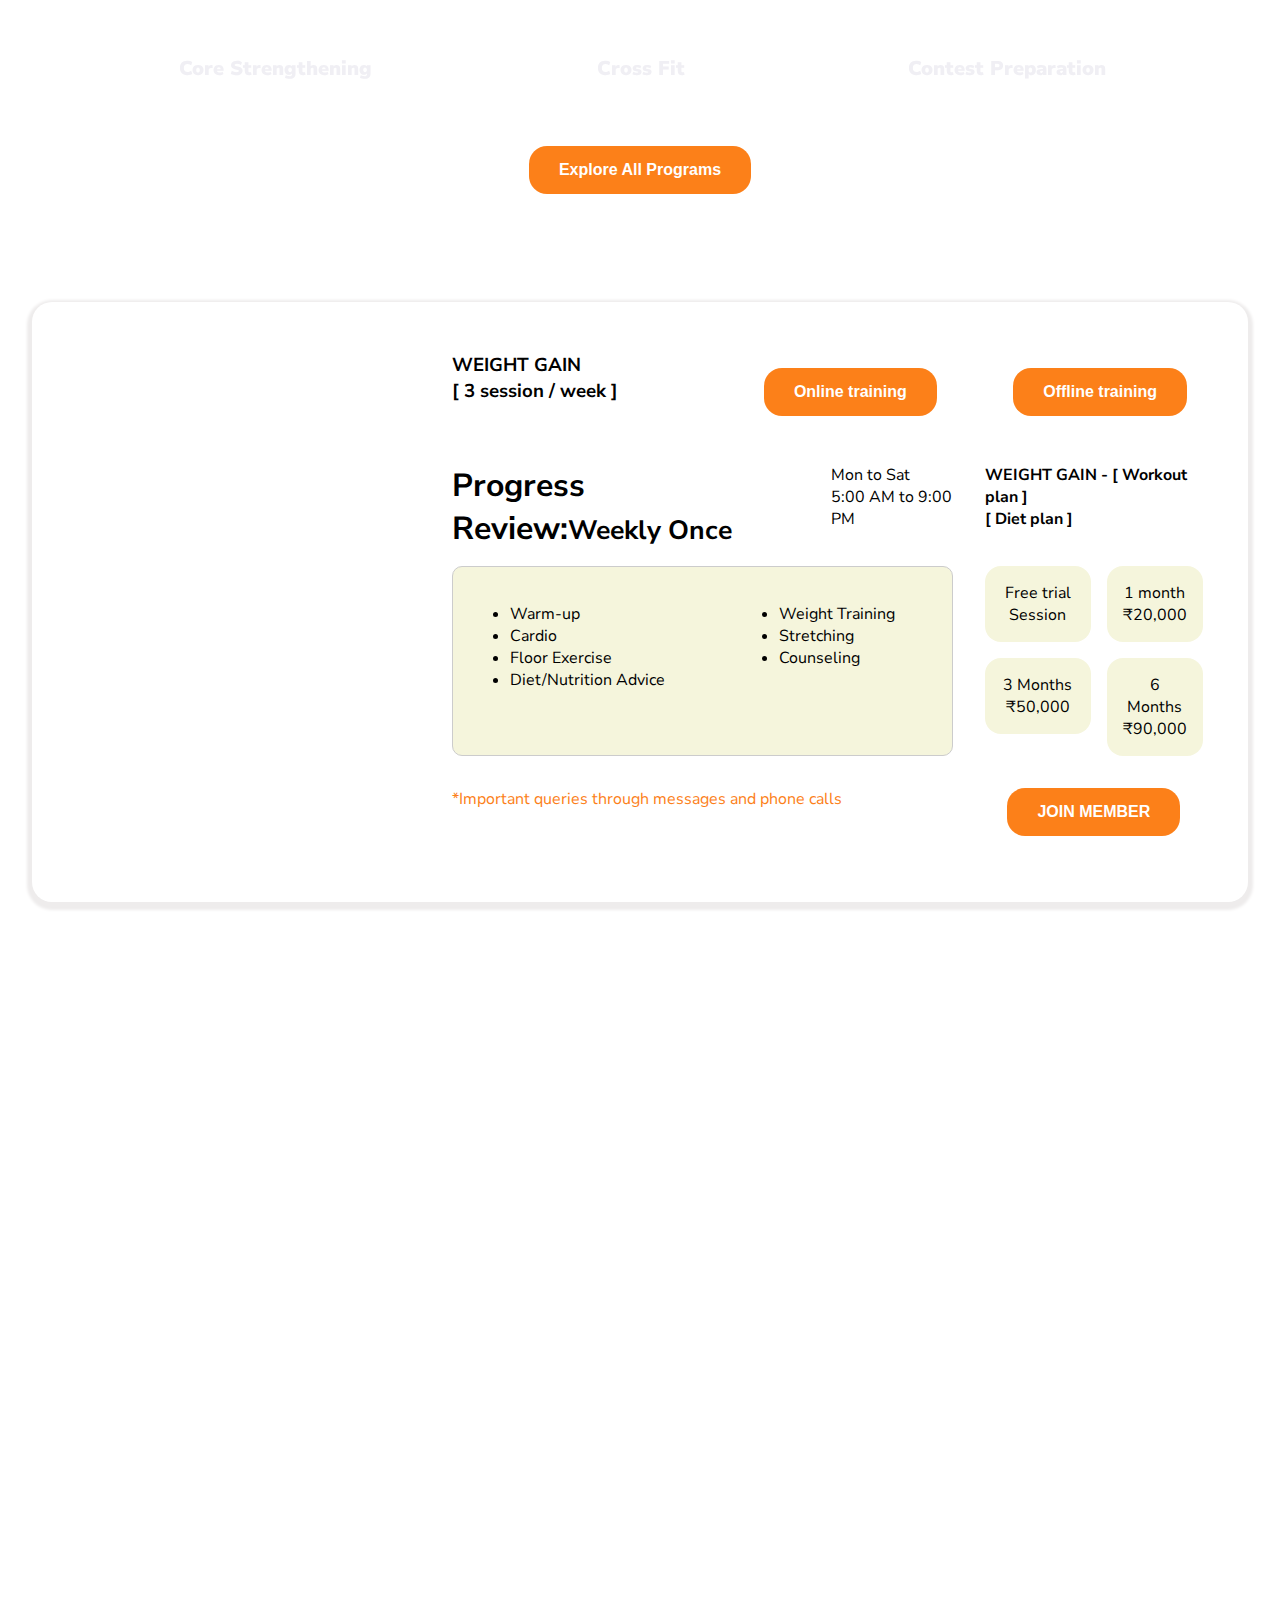
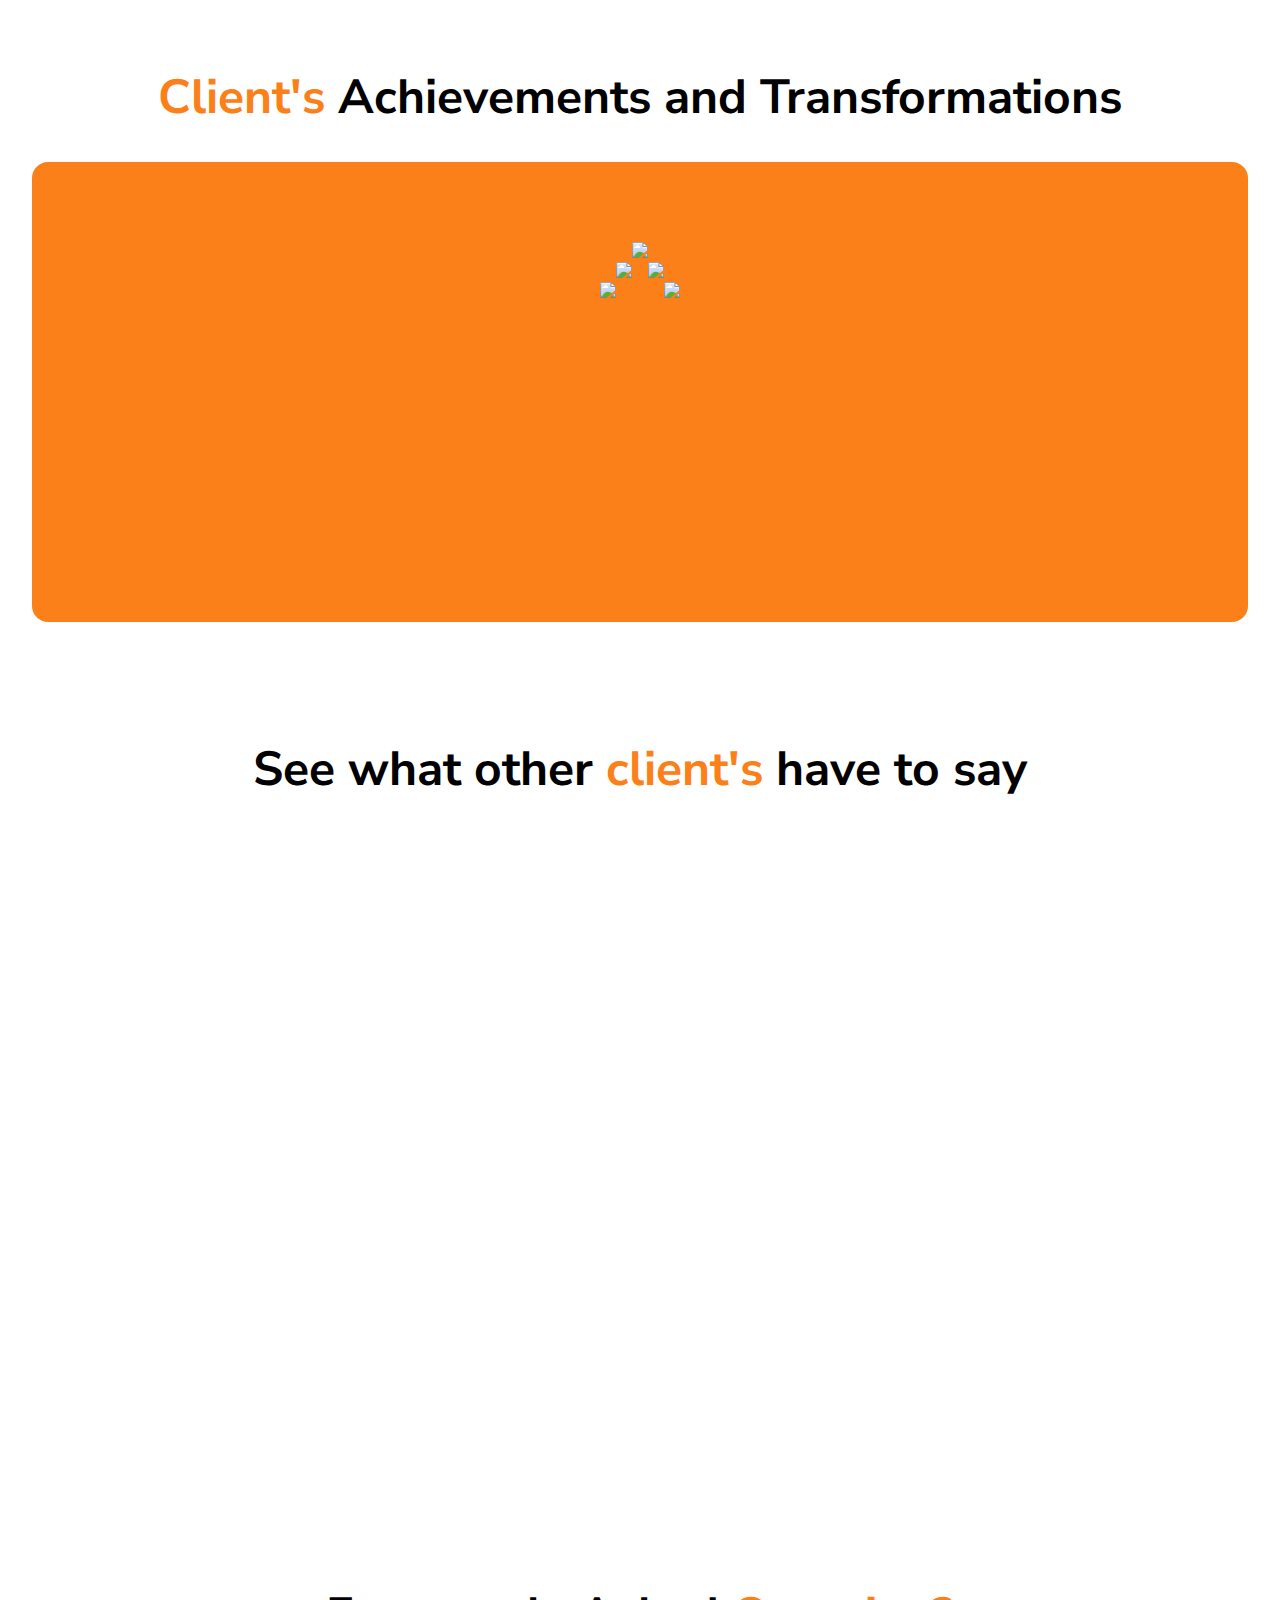
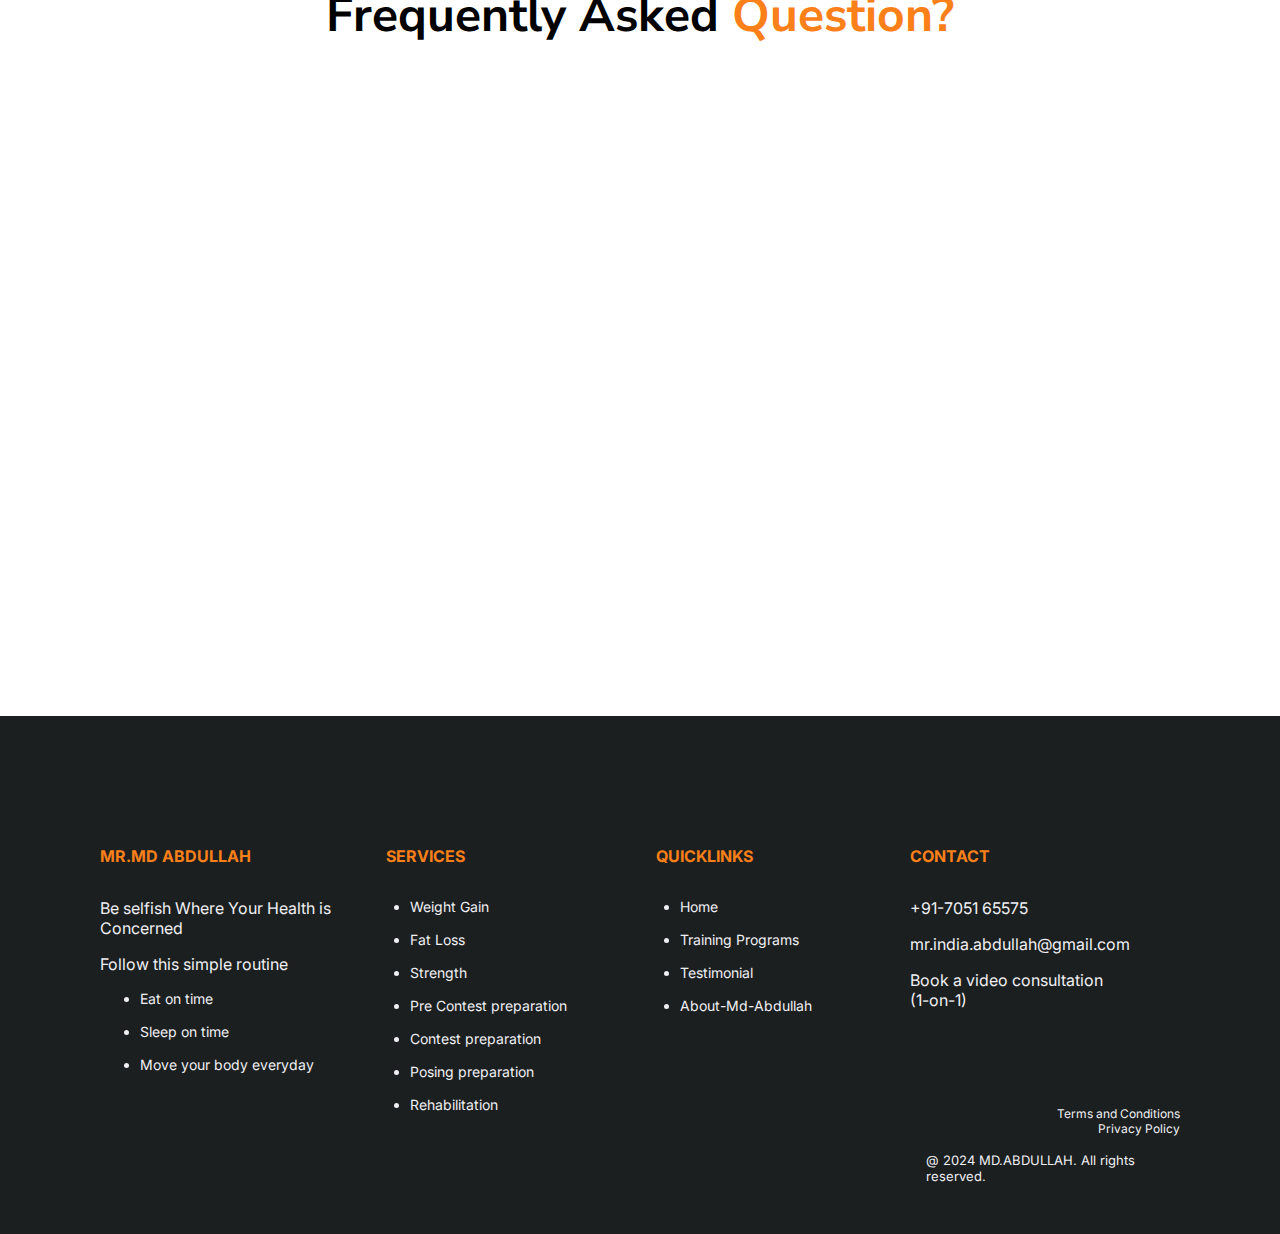
==== commit 394f0409: "footer icon spacing in mobile view" ====
--- a/index.html
+++ b/index.html
@@ -188,7 +188,7 @@
             <div class="plan-container plan-card mx-2 mt-3">
                 <div class="d-grid dg-1-2">
                     <div class="mobile-center">
-                        <img src="img/progress/progress-img.png" alt="">
+                        <img src="img/progress/progress-img.png" class="progress-img" width="full-width" alt="">
                     </div>
                     <div class="full-width">
                         <div class="d-grid dg-2-1">
@@ -518,7 +518,7 @@
                                 <i class="ri-star-fill rating"></i>
                                 <i class="ri-star-fill rating"></i>
                             </div>
-                            <h4>Praveen Kumar</h4>
+                            <h4>Chetan Tahsildar Belgavi</h4>
                             <div class="mt-1">
                                 <p>
                                     Joining Mohammed Abdullah's Gym was the best decision I ever made for my fitness
@@ -539,7 +539,7 @@
                                 <i class="ri-star-fill rating"></i>
                                 <i class="ri-star-half-line rating"></i>
                             </div>
-                            <h4>Joe</h4>
+                            <h4>Rajesh Govindarajan (Pune)</h4>
                             <div class="mt-1">
                                 <p> I've been a member at Mohammed Abdullah's Gym for over a year now, and I can
                                     confidently say it's changed my life. Excited to
@@ -558,7 +558,7 @@
                                 <i class="ri-star-fill rating"></i>
                                 <i class="ri-star-line rating"></i>
                             </div>
-                            <h4>Chandler</h4>
+                            <h4>C.Ramesh (Padi)</h4>
                             <div class="mt-1">
                                 <p>
                                     I've tried numerous gyms in the past, but none compare to Mohammed Abdullah's Gym.
@@ -779,7 +779,7 @@
                     <div class="mt-1">
                         Book a video consultation<br> (1-on-1)
                     </div>
-                    <div class="d-flex gap-1 mt-2 f-18">
+                    <div class="footer-icons d-flex gap-1 mt-2 f-18">
                         <div>
                             <a href="#">
                                 <i class="ri-instagram-fill"></i>
--- a/css/global.css
+++ b/css/global.css
@@ -0,0 +1,538 @@
+/*
+root
+nav > ul
+a
+display flex
+display grid
+text, bg - white and black
+text align - right left center justify
+rounded - border-radius - 1rem
+margin - mx, my, mt
+p - padding
+*/
+
+* {
+    margin: 0;
+}
+
+nav ul {
+    list-style-type: none;
+    padding: 0;
+}
+
+a {
+    text-decoration: none;
+    color: #172121;
+}
+
+.container {
+    padding: 50px 100px;
+}
+
+.relative {
+    position: relative;
+}
+
+.absolute {
+    position: absolute;
+}
+
+.d-flex {
+    display: flex;
+    gap: 2rem;
+}
+
+.gap-0 {
+    gap: 0rem;
+}
+
+.gap-1 {
+    gap: 1rem;
+}
+
+.gap-2 {
+    gap: 2rem;
+}
+
+.gap-6 {
+    gap: 6rem;
+}
+
+.df-around {
+    justify-content: space-around;
+}
+
+.df-between {
+    justify-content: space-between;
+}
+
+.df-right {
+    justify-content: right;
+}
+
+.df-center {
+    justify-content: center;
+}
+
+.d-grid {
+    display: grid;
+}
+
+.dg-1-1 {
+    grid-template-columns: 1fr 1fr;
+}
+
+.dg-1-1-1 {
+    grid-template-columns: 1fr 1fr 1fr;
+}
+
+.dg-1-1-1-1 {
+    grid-template-columns: 1fr 1fr 1fr 1fr;
+}
+
+.dg-1-1-1-1-1 {
+    grid-template-columns: 1fr 1fr 1fr 1fr 1fr;
+}
+
+.dg-2-1 {
+    grid-template-columns: 2fr 1fr;
+}
+
+.dg-1-2 {
+    grid-template-columns: 1fr 2fr;
+}
+
+.dg-1-4 {
+    grid-template-columns: 1fr 6fr;
+}
+
+.text-white {
+    color: #F0EFF4;
+}
+
+.text-black {
+    color: #172121;
+}
+
+.text-center {
+    text-align: center;
+}
+
+.text-left {
+    text-align: left;
+}
+
+.text-right {
+    text-align: right;
+}
+
+.text-justify {
+    text-align: justify;
+}
+
+
+.align-start {
+    align-items: start;
+}
+
+.align-center {
+    align-items: center;
+}
+
+.align-end {
+    align-items: end;
+}
+
+.rounded {
+    border-radius: 1rem;
+}
+
+.m-1 {
+    margin: 1rem;
+}
+
+.m-2 {
+    margin: 2rem;
+}
+
+.m-3 {
+    margin: 3rem;
+}
+
+.m-4 {
+    margin: 4rem;
+}
+
+.m-5 {
+    margin: 5rem;
+}
+
+.mx-0 {
+    margin-right: 0rem;
+    margin-left: 0rem;
+}
+
+.mx-1 {
+    margin-right: 1rem;
+    margin-left: 1rem;
+}
+
+.mx-2 {
+    margin-right: 2rem;
+    margin-left: 2rem;
+}
+
+.mx-3 {
+    margin-right: 3rem;
+    margin-left: 3rem;
+}
+
+.mx-4 {
+    margin-right: 4rem;
+    margin-left: 4rem;
+}
+
+.mx-5 {
+    margin-right: 5rem;
+    margin-left: 5rem;
+}
+
+.mx-10 {
+    margin-right: 10rem;
+    margin-left: 10rem;
+}
+
+.my-0 {
+    margin-bottom: 0rem;
+    margin-top: 0rem;
+}
+
+.my-1 {
+    margin-bottom: 1rem;
+    margin-top: 1rem;
+}
+
+.my-2 {
+    margin-bottom: 2rem;
+    margin-top: 2rem;
+}
+
+.my-3 {
+    margin-bottom: 3rem;
+    margin-top: 3rem;
+}
+
+.my-4 {
+    margin-bottom: 4rem;
+    margin-top: 4rem;
+}
+
+.my-5 {
+    margin-bottom: 5rem;
+    margin-top: 5rem;
+}
+
+.my-10 {
+    margin-bottom: 10rem;
+    margin-top: 10rem;
+}
+
+.ml-0 {
+    margin-left: 0;
+}
+
+.ml-1 {
+    margin-left: 1rem;
+}
+
+.ml-2 {
+    margin-left: 2rem;
+}
+
+.ml-3 {
+    margin-left: 3rem;
+}
+
+.ml-4 {
+    margin-left: 4rem;
+}
+
+.ml-5 {
+    margin-left: 5rem;
+}
+
+.ml-6 {
+    margin-left: 6rem;
+}
+
+.ml-7 {
+    margin-left: 8rem;
+}
+
+.ml-9 {
+    margin-left: 9rem;
+}
+
+.mr-1 {
+    margin-right: 1rem;
+}
+
+.mr-2 {
+    margin-right: 2rem;
+}
+
+.mr-3 {
+    margin-right: 3rem;
+}
+
+.mr-4 {
+    margin-right: 4rem;
+}
+
+.mr-5 {
+    margin-right: 5rem;
+}
+
+.mr-10 {
+    margin-right: 10rem;
+}
+
+.mt-1 {
+    margin-top: 1rem;
+}
+
+.mt-2 {
+    margin-top: 2rem;
+}
+
+.mt-3 {
+    margin-top: 3rem;
+}
+
+.mt-4 {
+    margin-top: 4rem;
+}
+
+.mt-5 {
+    margin-top: 5rem;
+}
+
+.mt-10 {
+    margin-top: 10rem;
+}
+
+.mb-1 {
+    margin-bottom: 1rem;
+}
+
+.mb-2 {
+    margin-bottom: 2rem;
+}
+
+.mb-3 {
+    margin-bottom: 3rem;
+}
+
+.mb-4 {
+    margin-bottom: 4rem;
+}
+
+.mb-5 {
+    margin-bottom: 5rem;
+}
+
+.mb-10 {
+    margin-bottom: 10rem;
+}
+
+.mx-auto {
+    margin: auto;
+}
+
+.p-1 {
+    padding: 1rem;
+}
+
+.p-2 {
+    padding: 2rem;
+}
+
+.p-3 {
+    padding: 3rem;
+}
+
+.p-5 {
+    padding: 5rem;
+}
+
+.p-10 {
+    padding: 10rem;
+}
+
+.pl-1 {
+    padding-left: 1rem;
+}
+
+.pl-2 {
+    padding-left: 2rem;
+}
+
+.pl-3 {
+    padding-left: 3rem;
+}
+
+.pl-4 {
+    padding-left: 4rem;
+}
+
+.pl-5 {
+    padding-left: 5rem;
+}
+
+.pl-10 {
+    padding-left: 10rem;
+}
+
+.pr-1 {
+    padding-right: 1rem;
+}
+
+.pr-2 {
+    padding-right: 2rem;
+}
+
+.pr-3 {
+    padding-right: 3rem;
+}
+
+.pr-4 {
+    padding-right: 4rem;
+}
+
+
+.pr-5 {
+    padding-right: 5rem;
+}
+
+.pr-10 {
+    padding-right: 10rem;
+}
+
+.pt-1 {
+    padding-top: 1rem;
+}
+
+.pt-2 {
+    padding-top: 2rem;
+}
+
+.pt-3 {
+    padding-top: 3rem;
+}
+
+.pt-4 {
+    padding-top: 4rem;
+}
+
+.pt-5 {
+    padding-top: 5rem;
+}
+
+.pt-10 {
+    padding-top: 10rem;
+}
+
+.pb-1 {
+    padding-bottom: 1rem;
+}
+
+.pb-2 {
+    padding-bottom: 2rem;
+}
+
+.pb-3 {
+    padding-bottom: 3rem;
+}
+
+.pb-4 {
+    padding-bottom: 4rem;
+}
+
+.pb-5 {
+    padding-bottom: 5rem;
+}
+
+.pb-10 {
+    padding-bottom: 10rem;
+}
+
+.px-05 {
+    padding: 0rem 0.5rem;
+}
+
+.px-1 {
+    padding: 0rem 1rem;
+}
+
+.px-2 {
+    padding: 0rem 2rem;
+}
+
+.px-3 {
+    padding: 0rem 3rem;
+}
+
+.px-4 {
+    padding: 0rem 4rem;
+}
+
+.px-5 {
+    padding: 0rem 5rem;
+}
+
+.py-05 {
+    padding: 0.5rem 0rem;
+}
+
+.py-1 {
+    padding: 1rem 0rem;
+}
+
+.py-2 {
+    padding: 2rem 0rem;
+}
+
+.py-3 {
+    padding: 3rem 0rem;
+}
+
+.py-4 {
+    padding: 4rem 0rem;
+}
+
+.py-5 {
+    padding: 5rem 0rem;
+}
+
+.cursor {
+    cursor: pointer;
+}
+
+.full-width {
+    width: 100%;
+}
+
+
+@media only screen and (max-width: 600px) {
+    .container {
+        padding: 25px 50px;
+    }
+
+    .dg-1-1,
+    .dg-1-1-1,
+    .dg-1-1-1-1,
+    .dg-1-2,
+    .dg-2-1 {
+        grid-template-columns: 1fr;
+    }
+}--- a/css/style.css
+++ b/css/style.css
@@ -565,14 +565,19 @@
     cursor: pointer;
 }
 
+.program-img {
+    max-width: 50%;
+}
 
 
 @media only screen and (max-width: 900px) {
+    #program-section {
+        display: none;
+    }
 
     #header-nav {
         margin: 0rem;
         padding: 0rem;
-        padding-top: 1rem;
     }
 
     #header-nav a {
@@ -590,8 +595,7 @@
 
     nav {
         height: 0px;
-        padding-top: 0.5rem;
-        padding-bottom: 1rem;
+        padding: 0.5rem;
     }
 
     .rotate-20 {
@@ -664,7 +668,14 @@
     }
 
     .progress-img {
-        display: none;
+        max-width: 140px;
+        margin: 10rem 1.5rem 0 0;
+    }
+
+    .highlight-video {
+        margin-top: 7rem;
+        max-width: 300px;
+        max-height: 200px;
     }
 
     .container {
@@ -743,6 +754,10 @@
         height: 50%;
     }
 
+    .d-flex {
+        gap: 0rem;
+    }
+
     #road-map .d-grid {
         display: grid;
     }
@@ -818,6 +833,12 @@
         margin-top: 2rem;
     }
 
+    .progress-img {
+        max-width: 80%;
+        margin: auto;
+        margin-bottom: 2rem;
+    }
+
     button,
     .btn {
         display: block !important;
@@ -847,6 +868,10 @@
 
     .footer-heading {
         margin-left: 0rem;
+    }
+
+    .footer-icons {
+        gap: 1rem;
     }
 
     button {
@@ -938,10 +963,6 @@
         max-width: 60%;
     }
 
-    [data-theme='dark'] .dropdown {
-        background-color: grey;
-    }
-
     .tm-highlight {
         padding-right: 0;
         padding-top: 0;
@@ -985,4 +1006,8 @@
         padding-left: 0;
         margin-top: 5rem;
     }
+
+    .dg-1-1-1-1-1 {
+        grid-template-columns: 1fr;
+    }
 }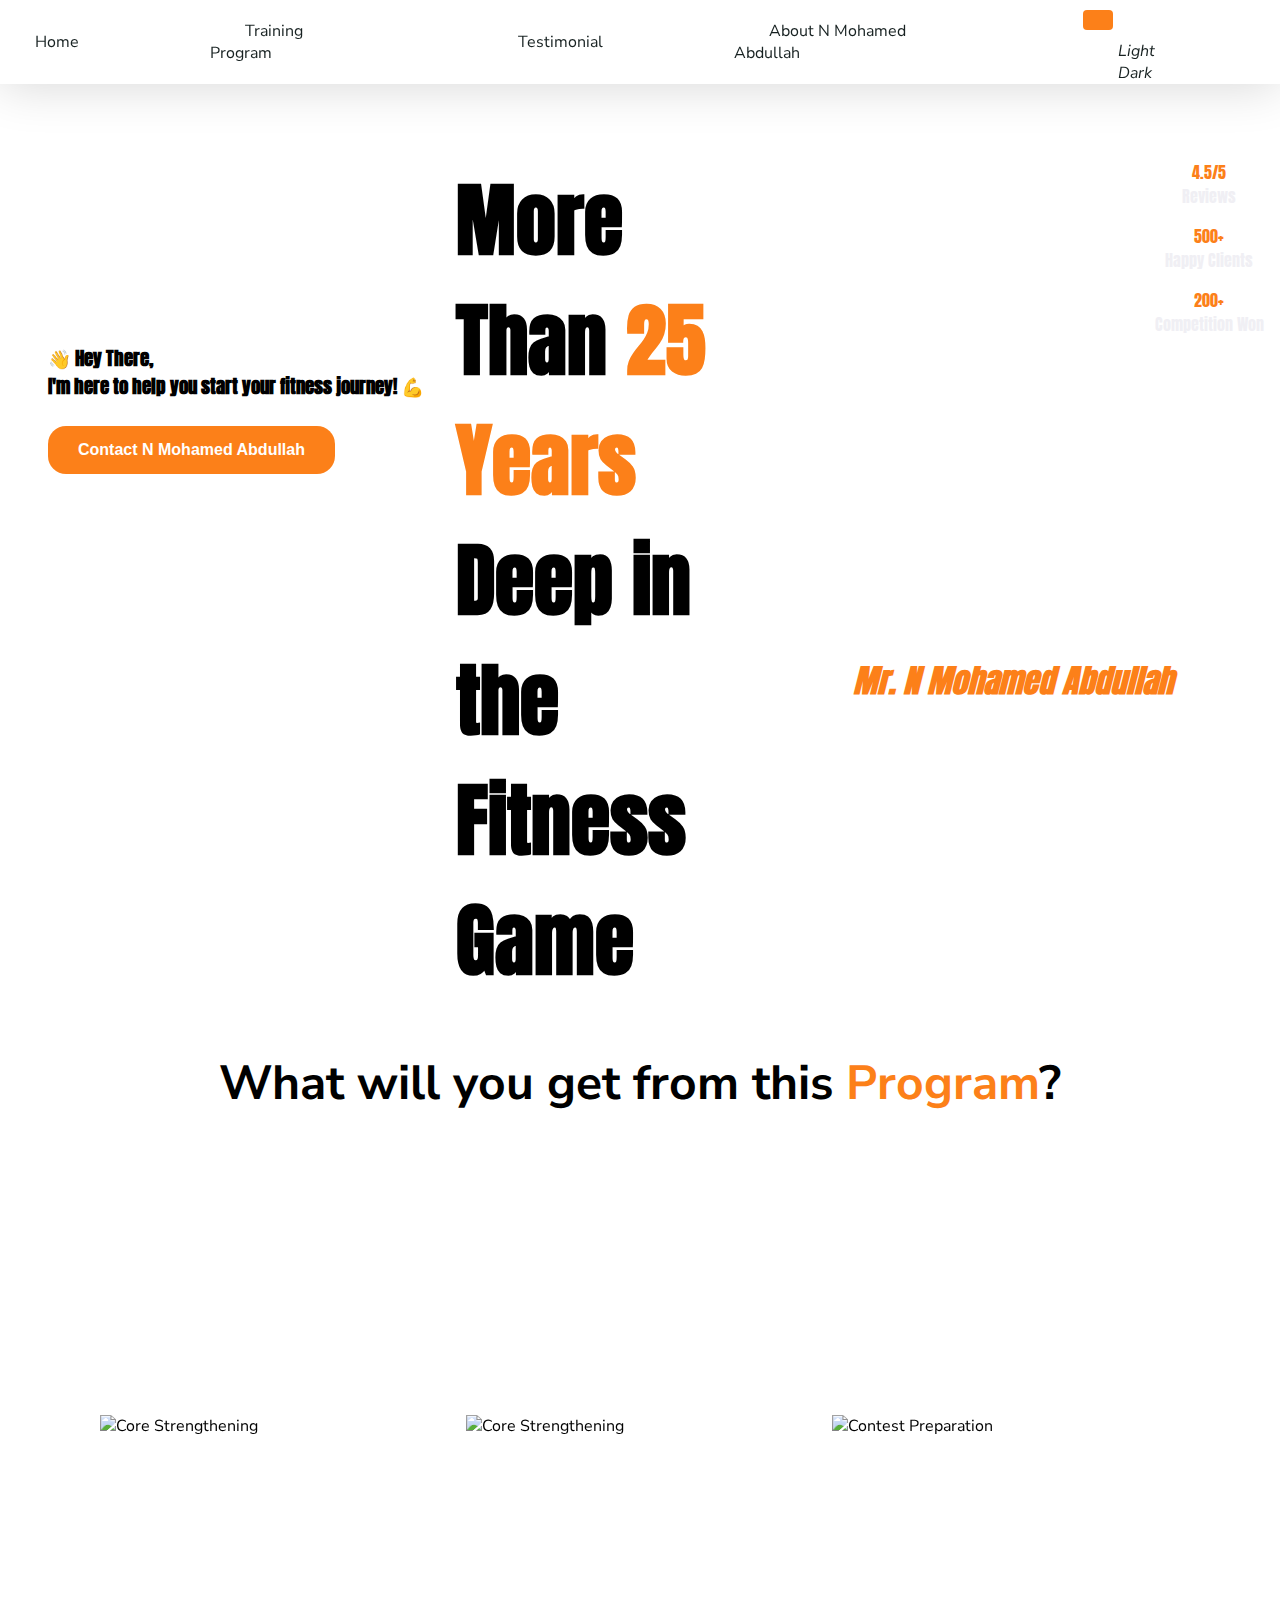
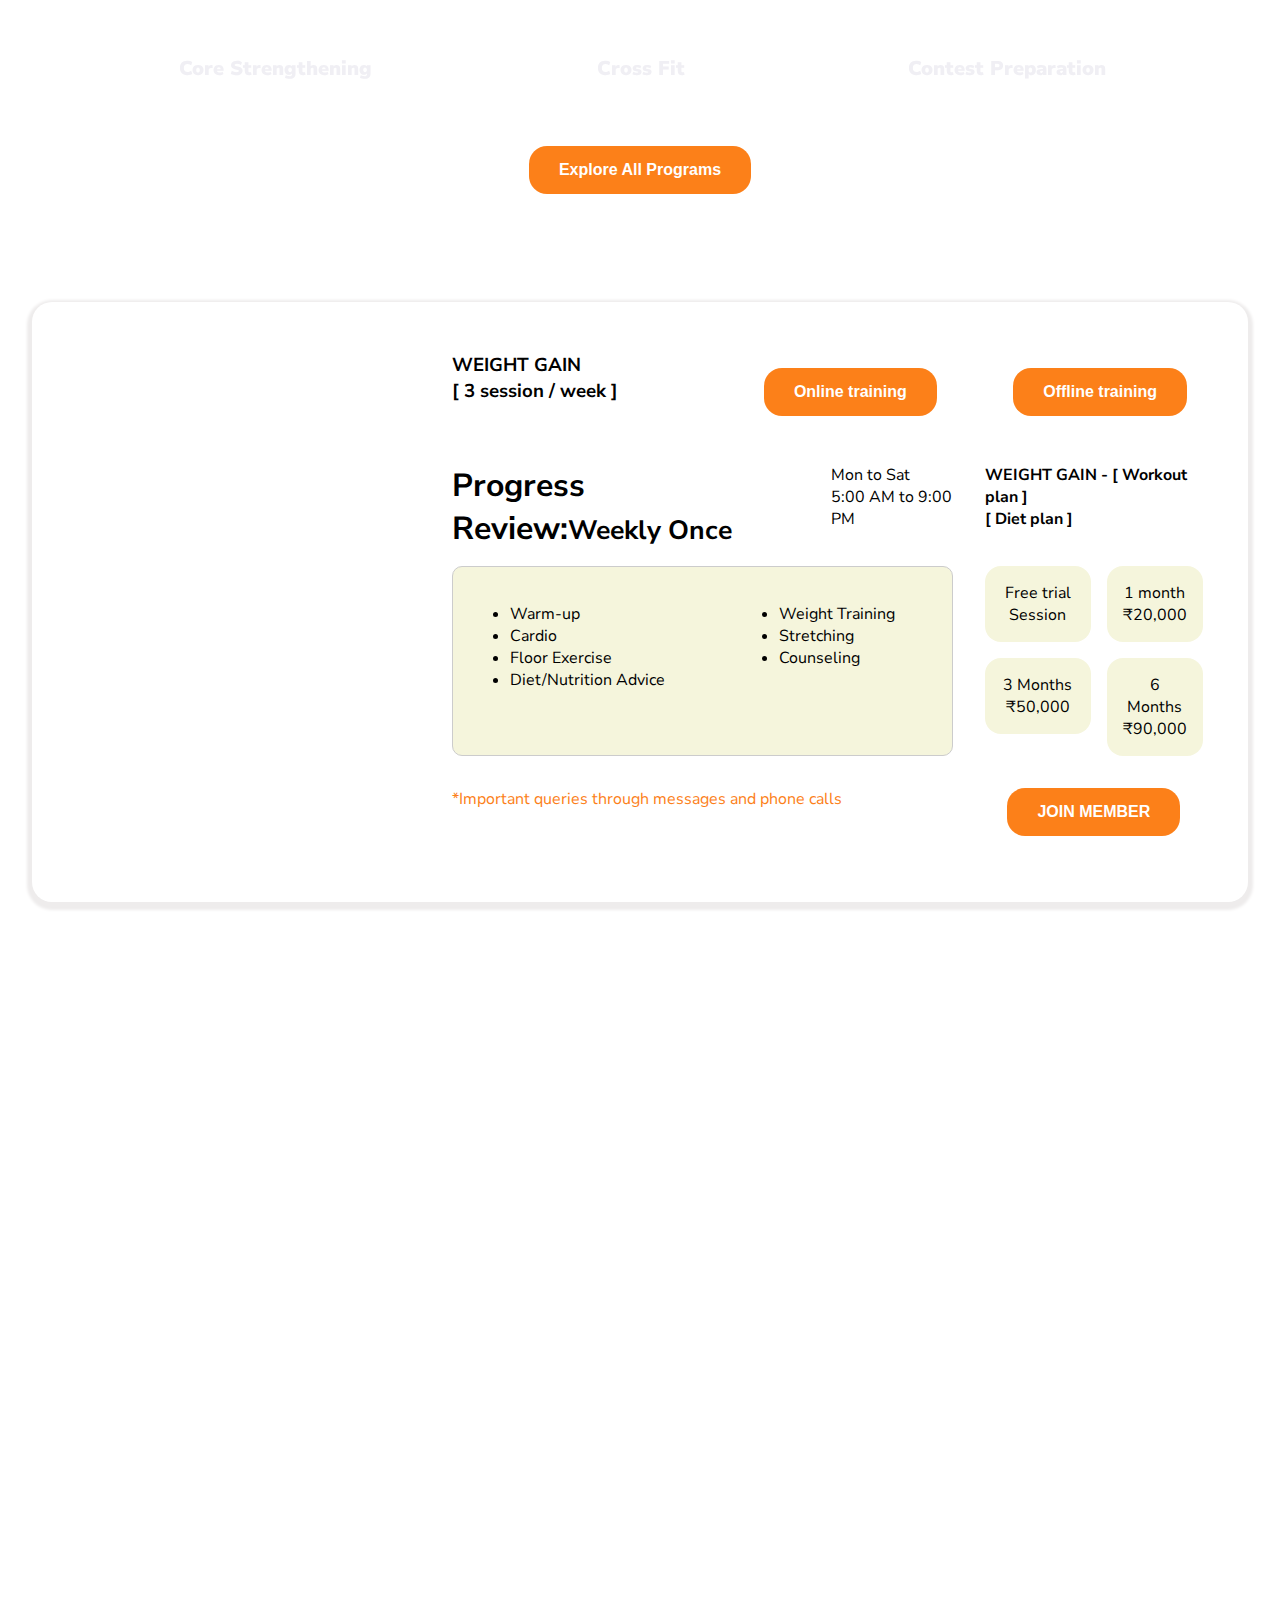
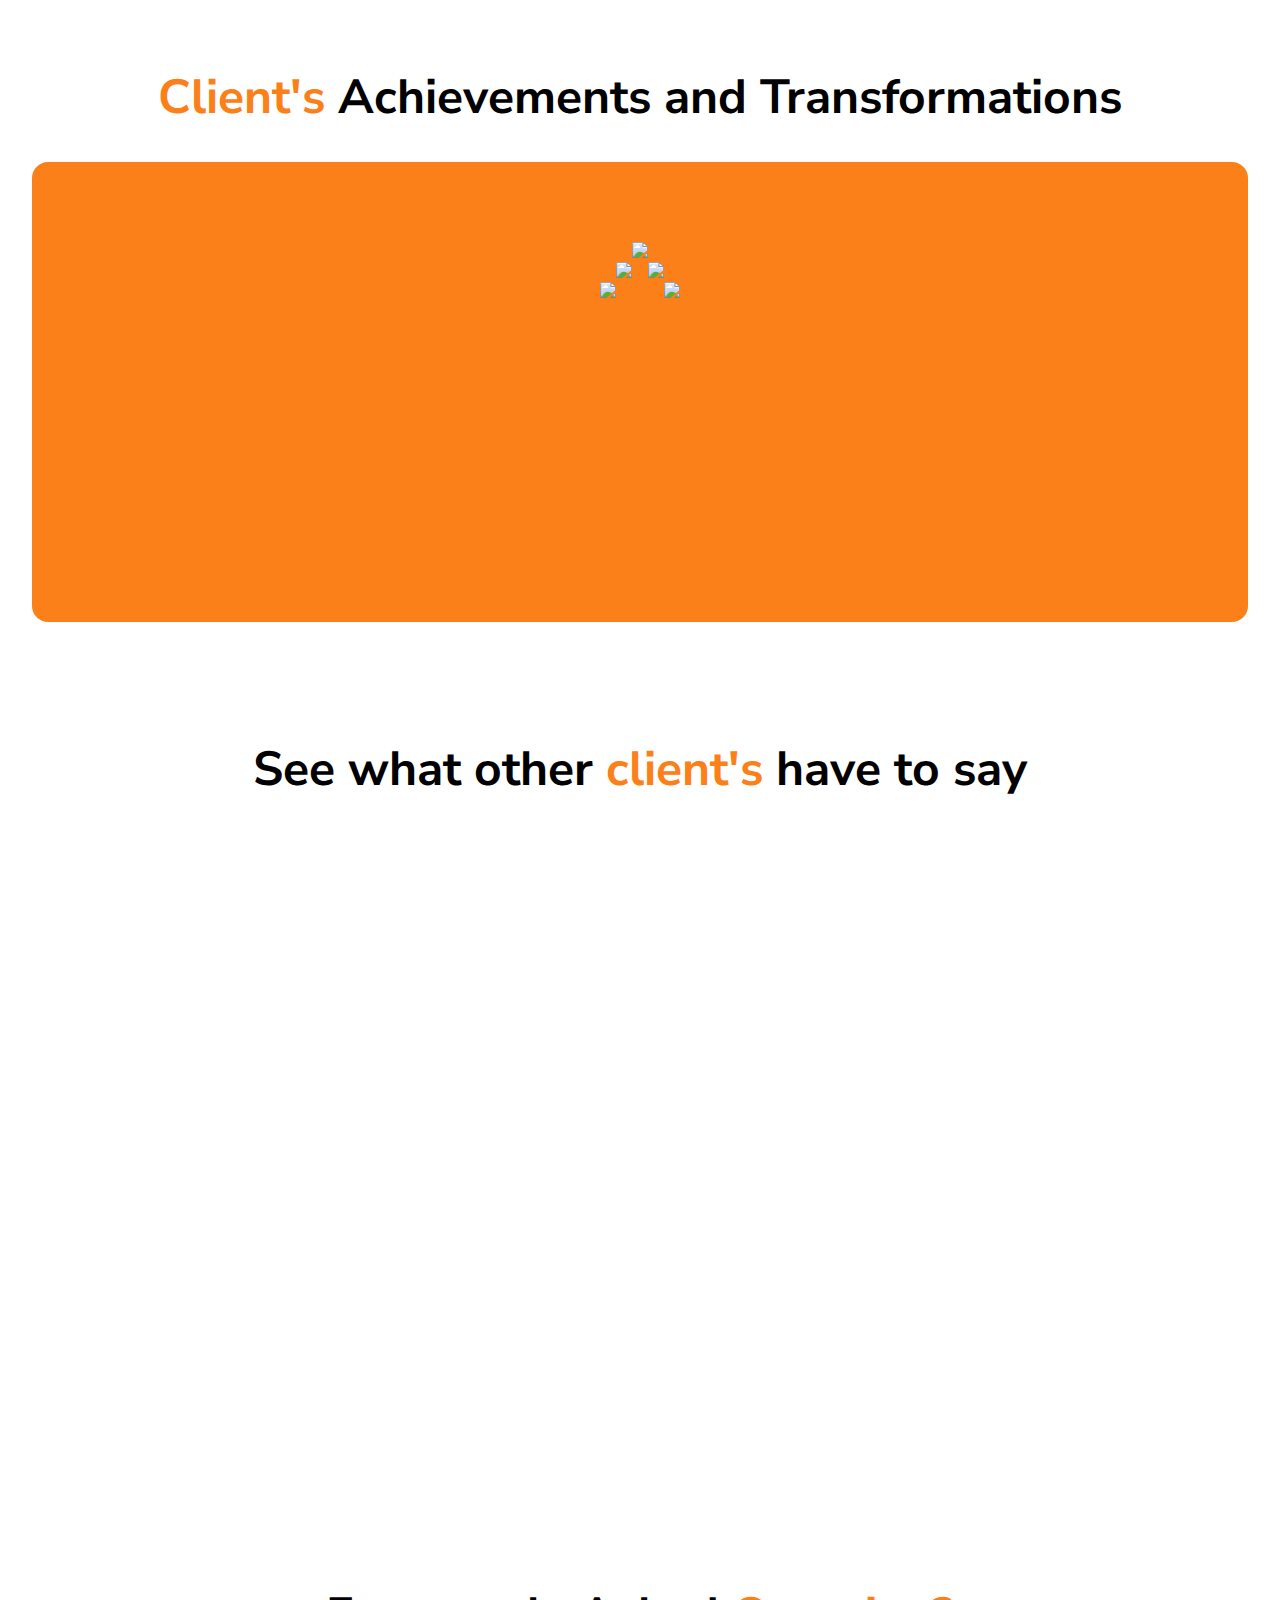
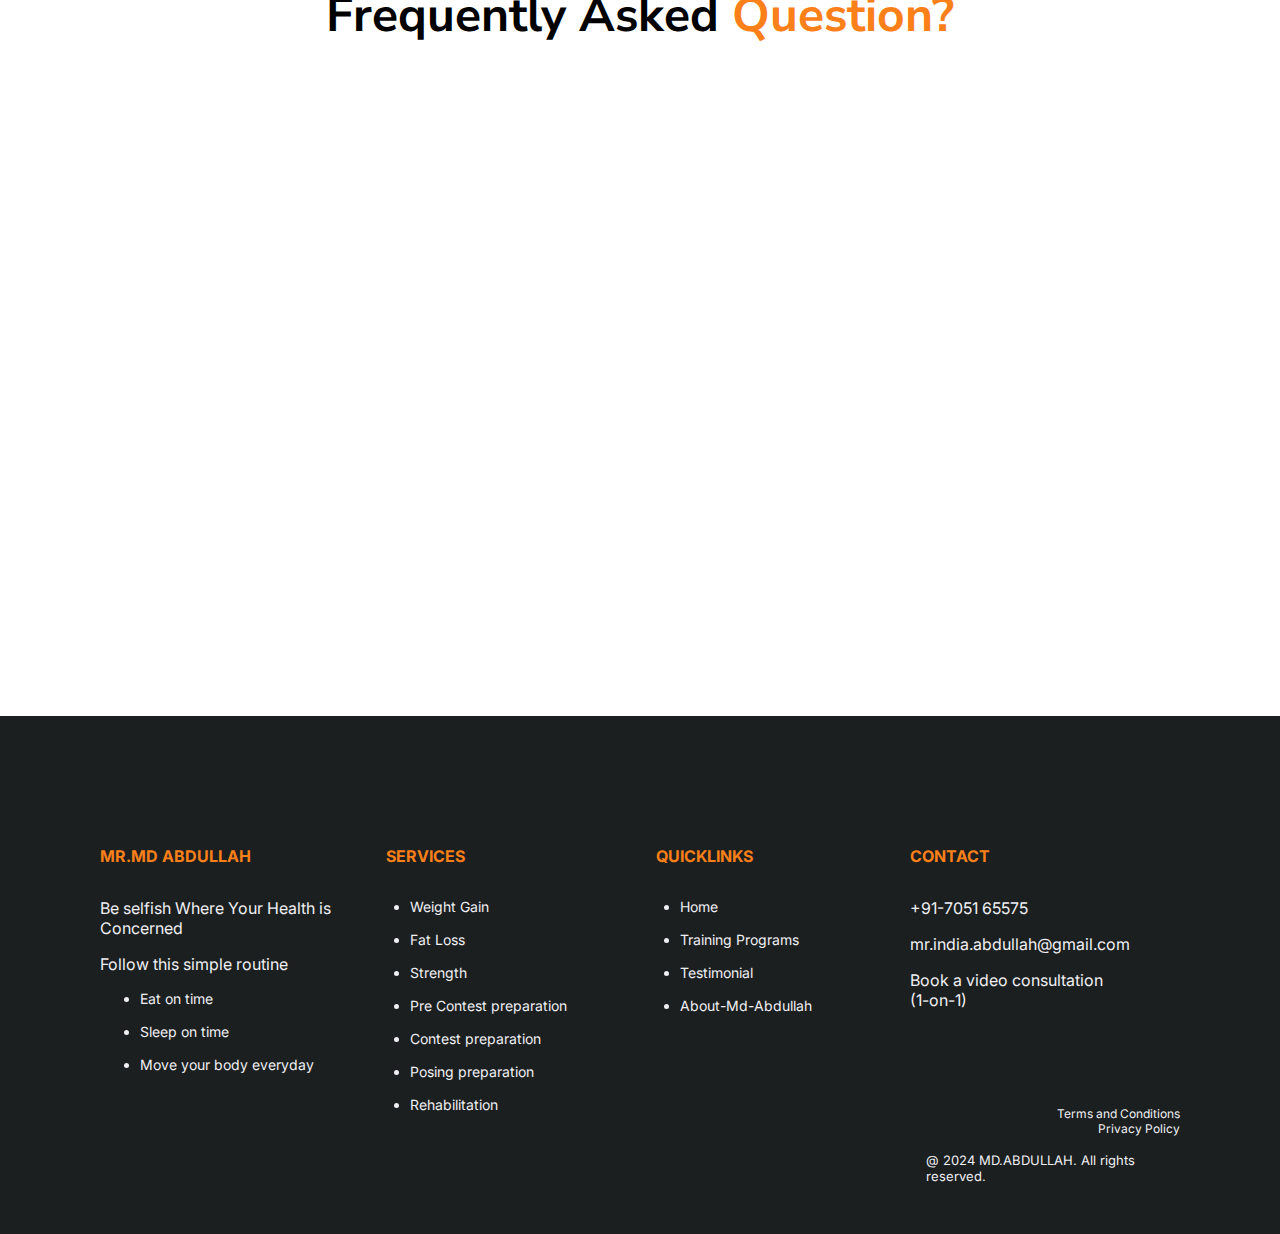
==== commit 922cfab1: "mohammed abdullah to  N Mohamed Abdullah" ====
--- a/index.html
+++ b/index.html
@@ -20,7 +20,7 @@
     <link rel="stylesheet" href="css/global.css">
     <link rel="stylesheet" href="css/style.css">
     <link rel="stylesheet" href="css/dark-mode.css">
-    <title>Mohamed Abdullah | Ex-veteran | Mr Universe | Yours friendly Fitness Trainer</title>
+    <title>N Mohamed Abdullah | Ex-veteran | Mr Universe | Yours friendly Fitness Trainer</title>
 </head>
 
 <body>
@@ -46,7 +46,7 @@
                             <a href="testimonial.html">Testimonial</a>
                         </li>
                         <li>
-                            <a href="about.html">About Mohammed Abdullah</a>
+                            <a href="about.html">About N Mohamed Abdullah</a>
                         </li>
                         <li class="dropdown">
                             <button onclick="toggleDropdown()" class="dropbtn"><i
@@ -81,7 +81,7 @@
                                 <div class="mt-1">
                                     <button class="btn btn-action" onclick="window.open('https://wa.me/7051765575')">
                                         <i class="ri-whatsapp-fill"></i>
-                                        Contact Mohammed Abdullah
+                                        Contact N Mohamed Abdullah
                                     </button>
                                 </div>
                             </div>
@@ -106,7 +106,7 @@
                             </div>
                         </div>
                         <div class="text-white mt-10 rotate-20 pb-5 pt-10">
-                            <h1><i><span class="highlight-text">Mr. Mohammed Abdullah</span></i></h1>
+                            <h1><i><span class="highlight-text">Mr. N Mohamed Abdullah</span></i></h1>
                         </div>
                     </div>
                 </div>
@@ -457,10 +457,10 @@
                 <div class="d-grid dg-2-1 mt-5 highlight-content">
                     <div>
                         <div class="mt-1" data-aos="fade-down" data-aos-duration="1000">
-                            <h1>Watch Highlight of Mohammed Abdullah personal Training session</h1>
+                            <h1>Watch Highlight of N Mohamed Abdullah personal Training session</h1>
                         </div>
                         <div class="mt-3" data-aos="fade-up" data-aos-duration="2000">
-                            <p>Experience Mohammed Abdullah's dynamic personal training session, featuring
+                            <p>Experience N Mohamed Abdullah's dynamic personal training session, featuring
                                 high-intensity workouts, expert guidance, and motivational coaching. Transform your
                                 fitness journey with tailored routines and measurable results. With expert guidance,
                                 Abdullah tackles each challenge head-on, showcasing his commitment to achieving peak
@@ -470,7 +470,7 @@
                         <div class="mt-2" data-aos="fade-up" data-aos-duration="3000">
                             <button class="btn btn-action" onclick="window.open('https://wa.me/7051765575')">
                                 <i class="ri-whatsapp-fill"></i>
-                                Contact Mohammed Abdullah
+                                Contact N Mohamed Abdullah
                             </button>
                         </div>
                     </div>
@@ -521,7 +521,7 @@
                             <h4>Chetan Tahsildar Belgavi</h4>
                             <div class="mt-1">
                                 <p>
-                                    Joining Mohammed Abdullah's Gym was the best decision I ever made for my fitness
+                                    Joining N Mohamed Abdullah's Gym was the best decision I ever made for my fitness
                                     journey. The trainers are incredibly knowledgeable and supportive. I've seen amazing
                                     results
                                     since becoming a member.
@@ -541,7 +541,7 @@
                             </div>
                             <h4>Rajesh Govindarajan (Pune)</h4>
                             <div class="mt-1">
-                                <p> I've been a member at Mohammed Abdullah's Gym for over a year now, and I can
+                                <p> I've been a member at N Mohamed Abdullah's Gym for over a year now, and I can
                                     confidently say it's changed my life. Excited to
                                     work out, and the staff genuinely cares about helping you reach your goals.
                                 </p>
@@ -561,7 +561,7 @@
                             <h4>C.Ramesh (Padi)</h4>
                             <div class="mt-1">
                                 <p>
-                                    I've tried numerous gyms in the past, but none compare to Mohammed Abdullah's Gym.
+                                    I've tried numerous gyms in the past, but none compare to N Mohamed Abdullah's Gym.
                                     The
                                     trainers go above and beyond to ensure you're using proper form and pushing your
                                     limits safely.
@@ -575,7 +575,7 @@
                     <button class="btn btn-action" data-aos="fade-down" data-aos-duration="1000"
                         onclick="window.open('https://wa.me/7051765575')">
                         <i class="ri-whatsapp-fill"></i>
-                        Contact Mohammed Abdullah
+                        Contact N Mohamed Abdullah
                     </button>
                     <button class="btn btn-action" data-aos="fade-down" data-aos-duration="1000"
                         id="openEnrollSessionButton">Enroll for a Free Trial
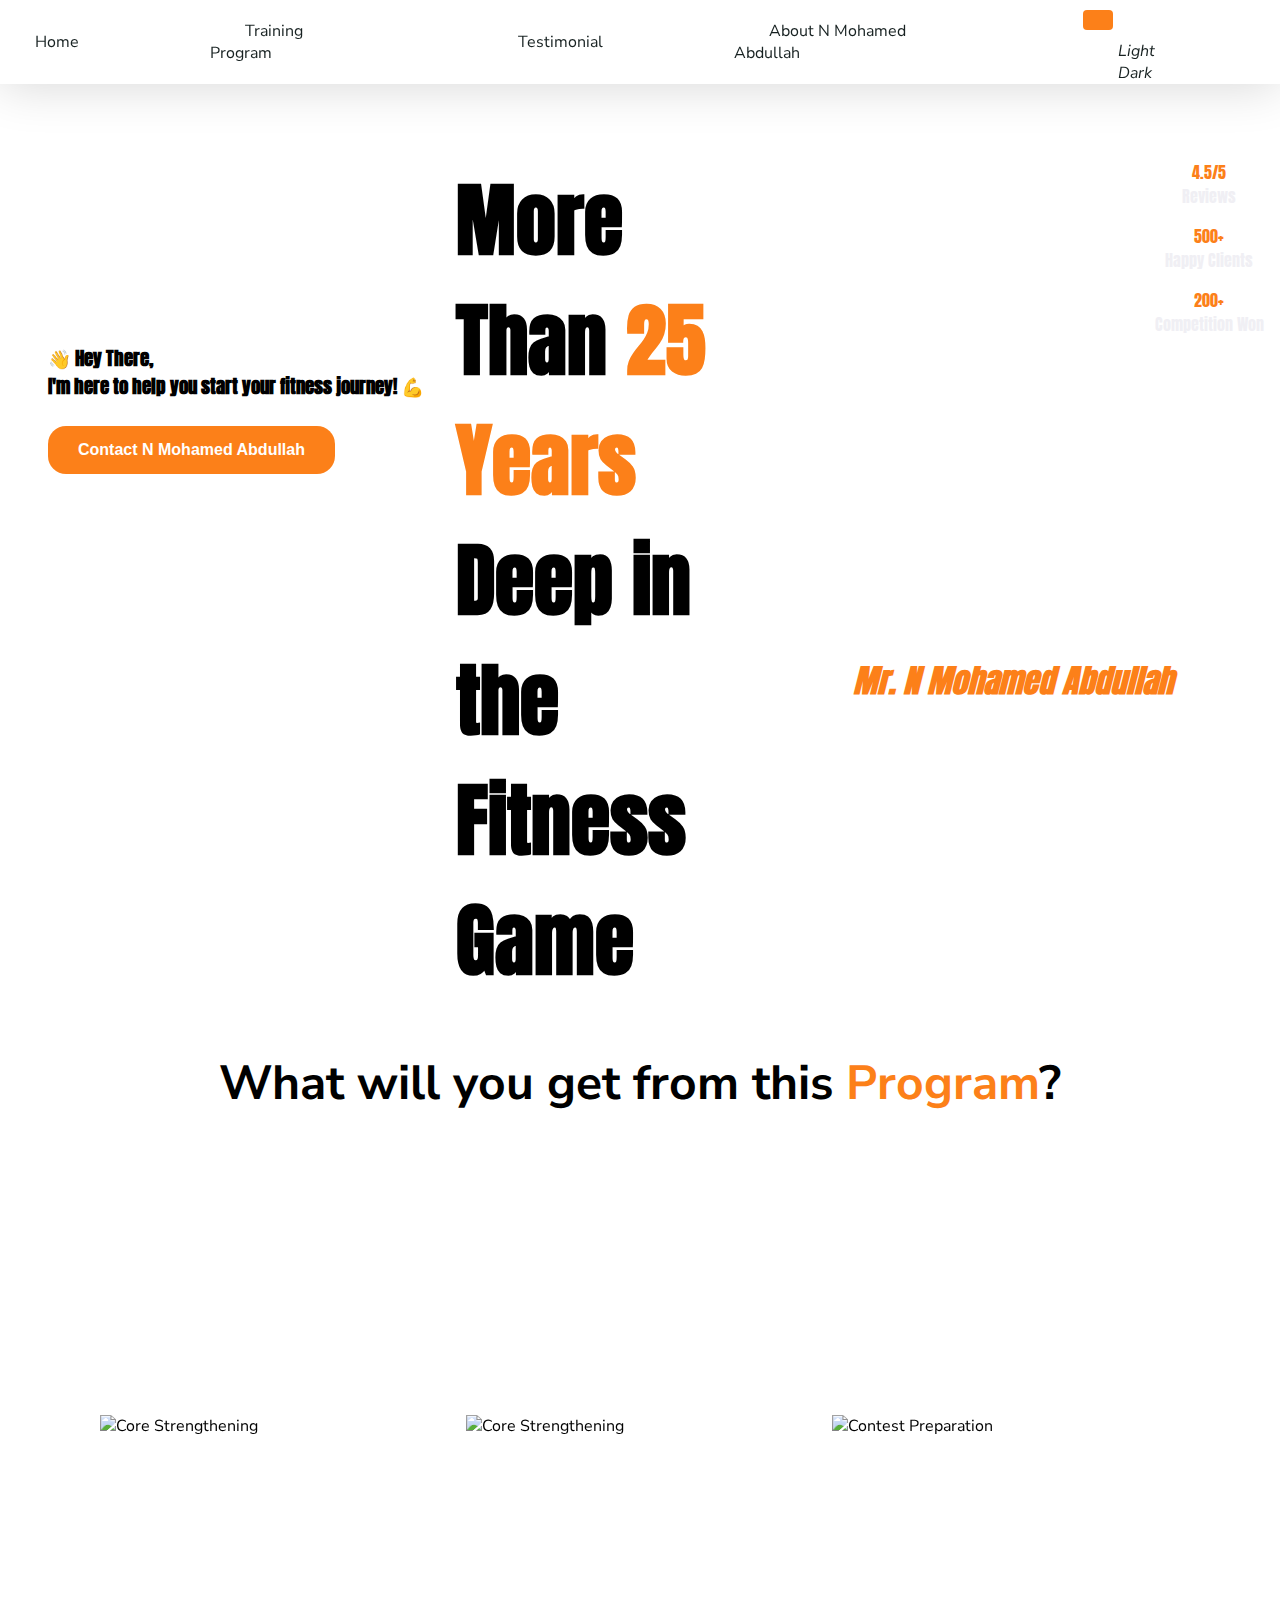
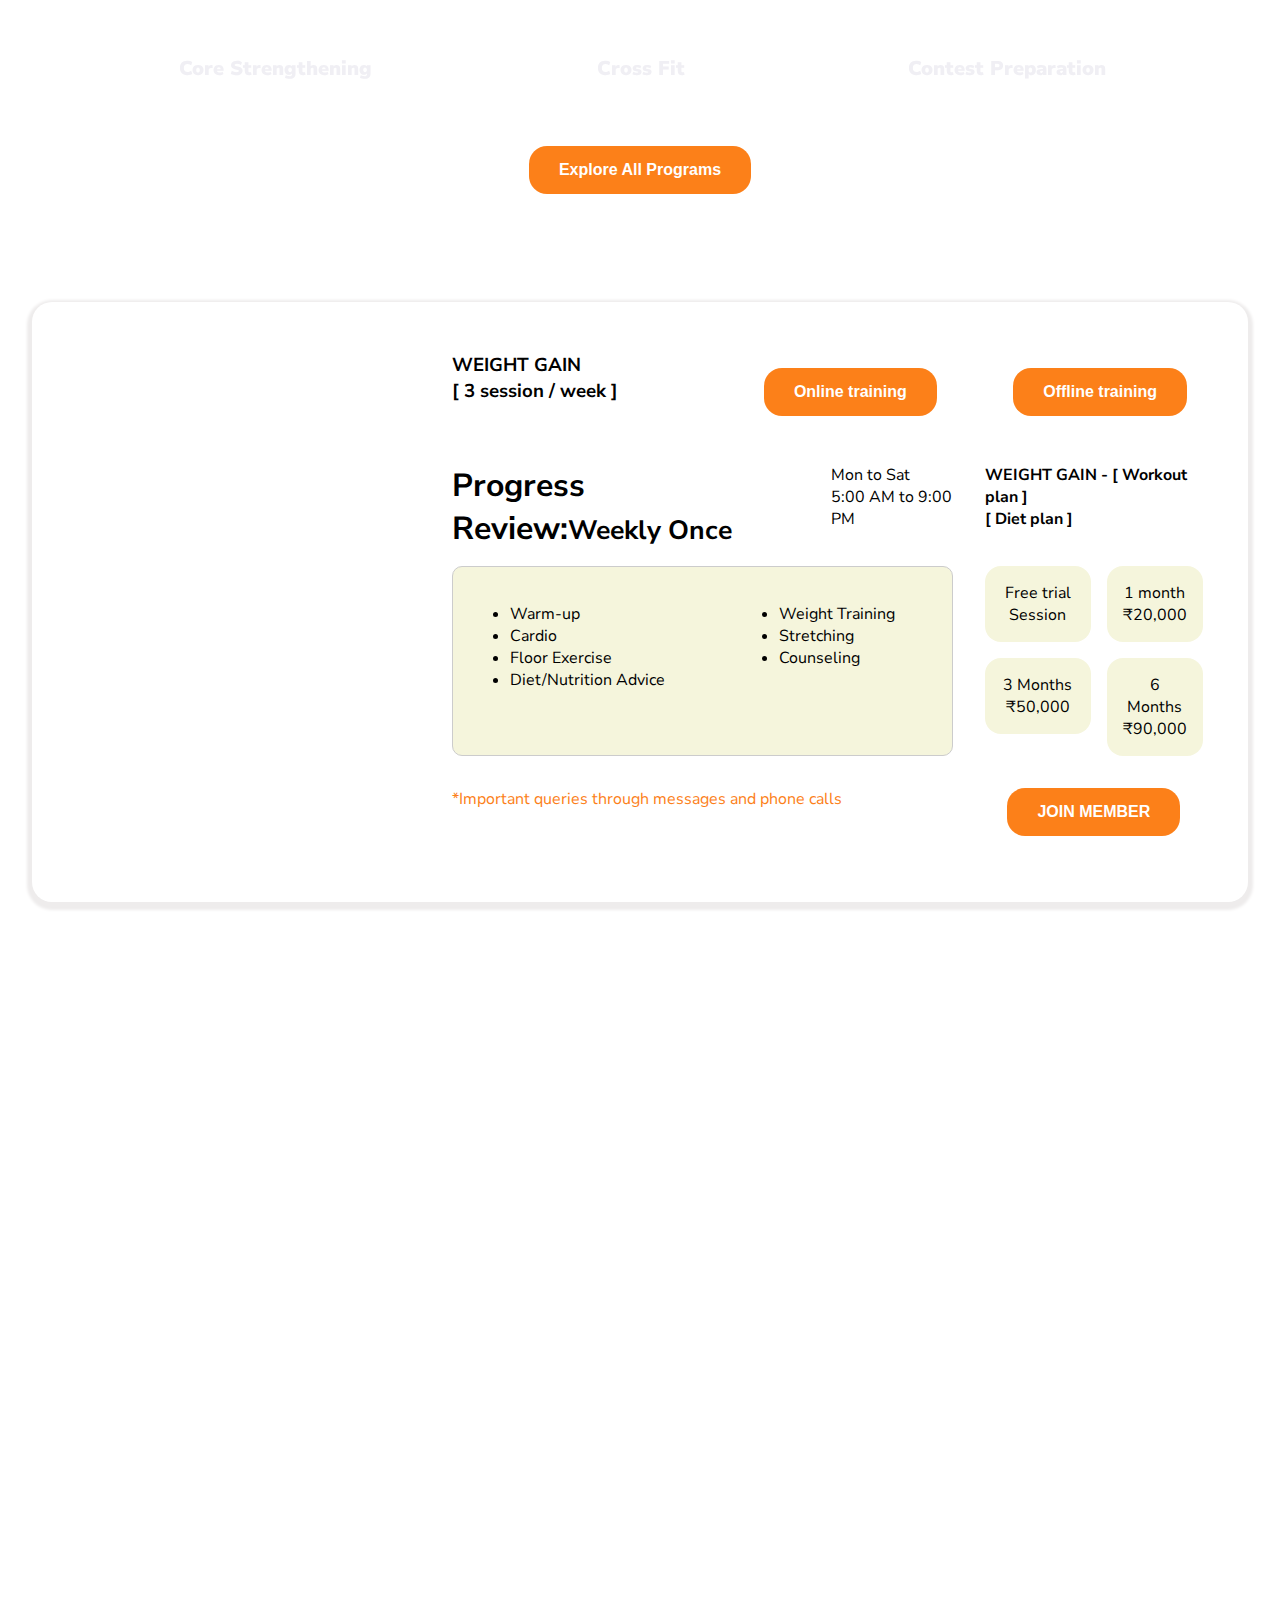
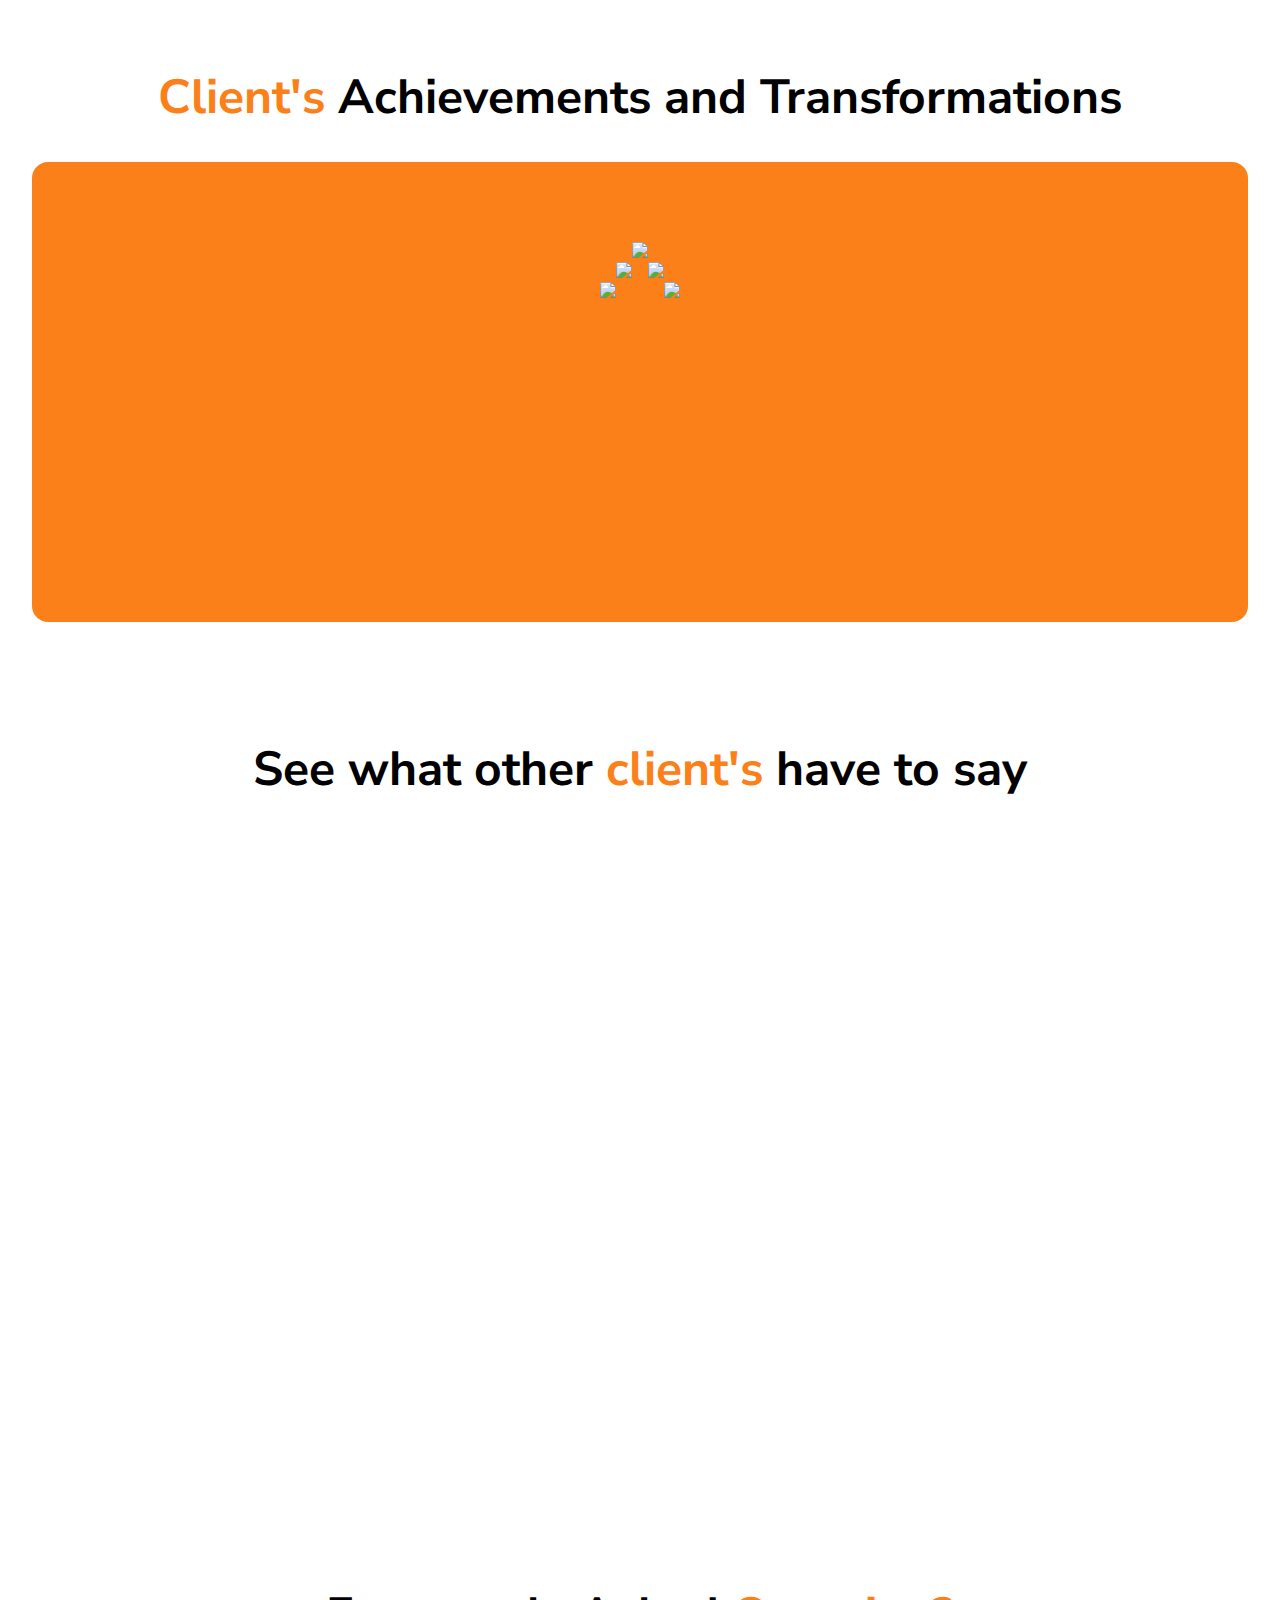
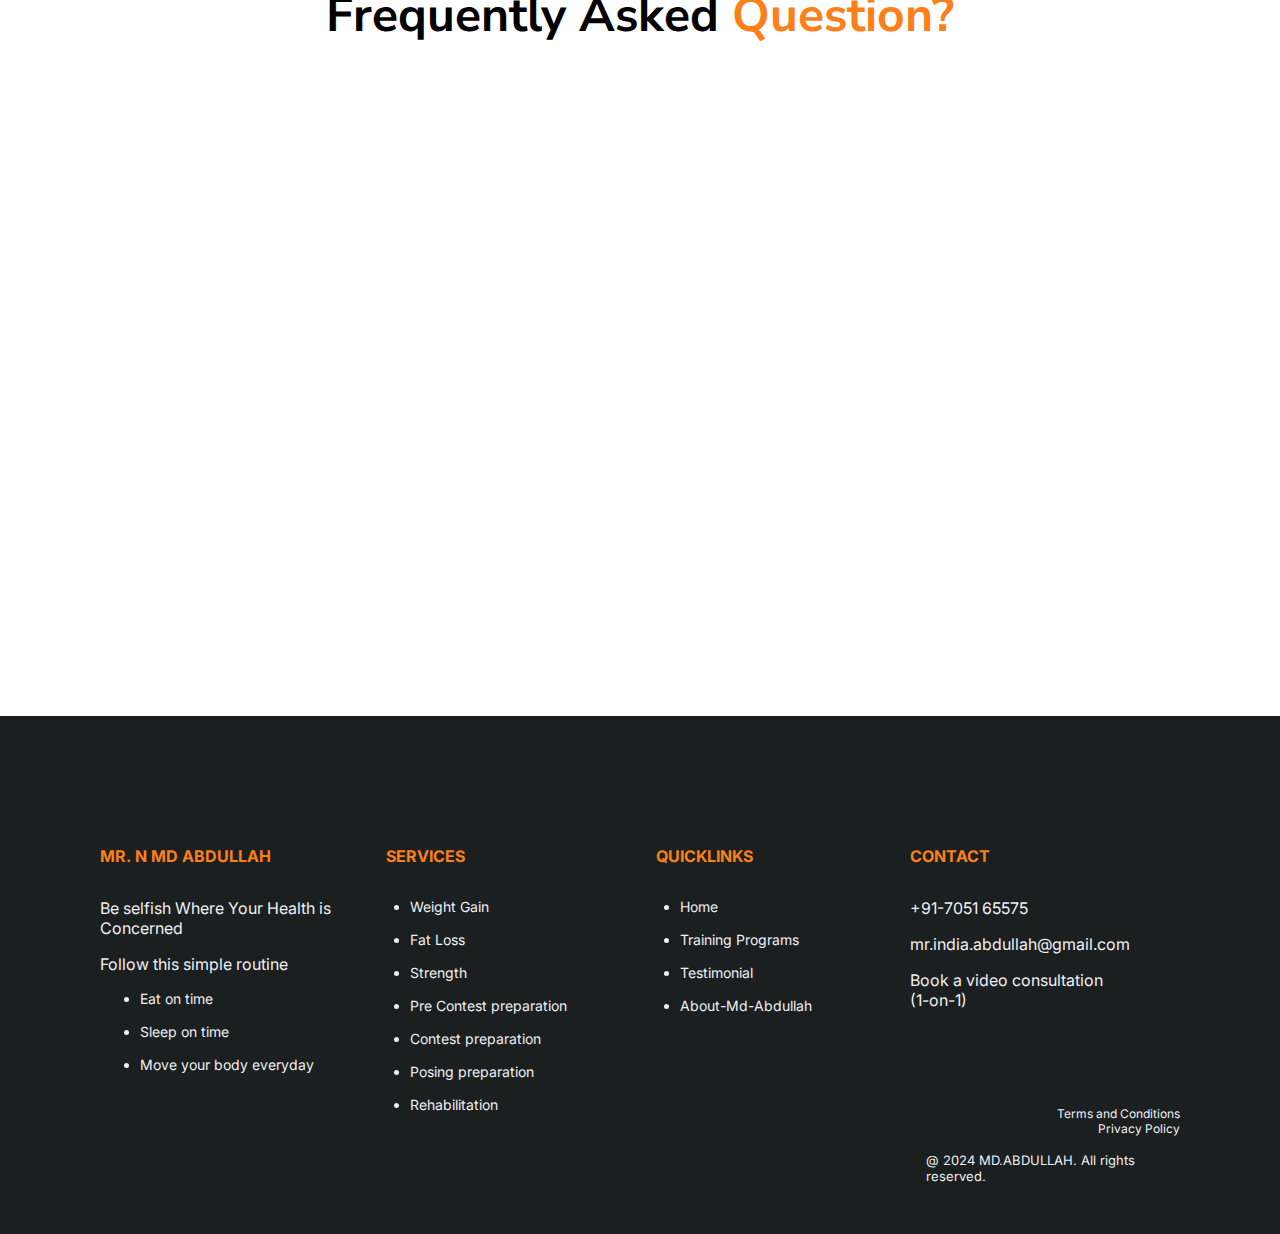
==== commit a01cabf2: "md abdullah to N MD ABDULLAH" ====
--- a/index.html
+++ b/index.html
@@ -724,7 +724,7 @@
             <div class="d-grid dg-1-1-1-1">
                 <div class="mt-5">
                     <div class="highlight-text">
-                        <h4>MR.MD ABDULLAH</h4>
+                        <h4>MR. N MD ABDULLAH</h4>
                     </div>
                     <div class="mt-2">
                         <p>Be selfish Where Your Health is<br>Concerned</p>
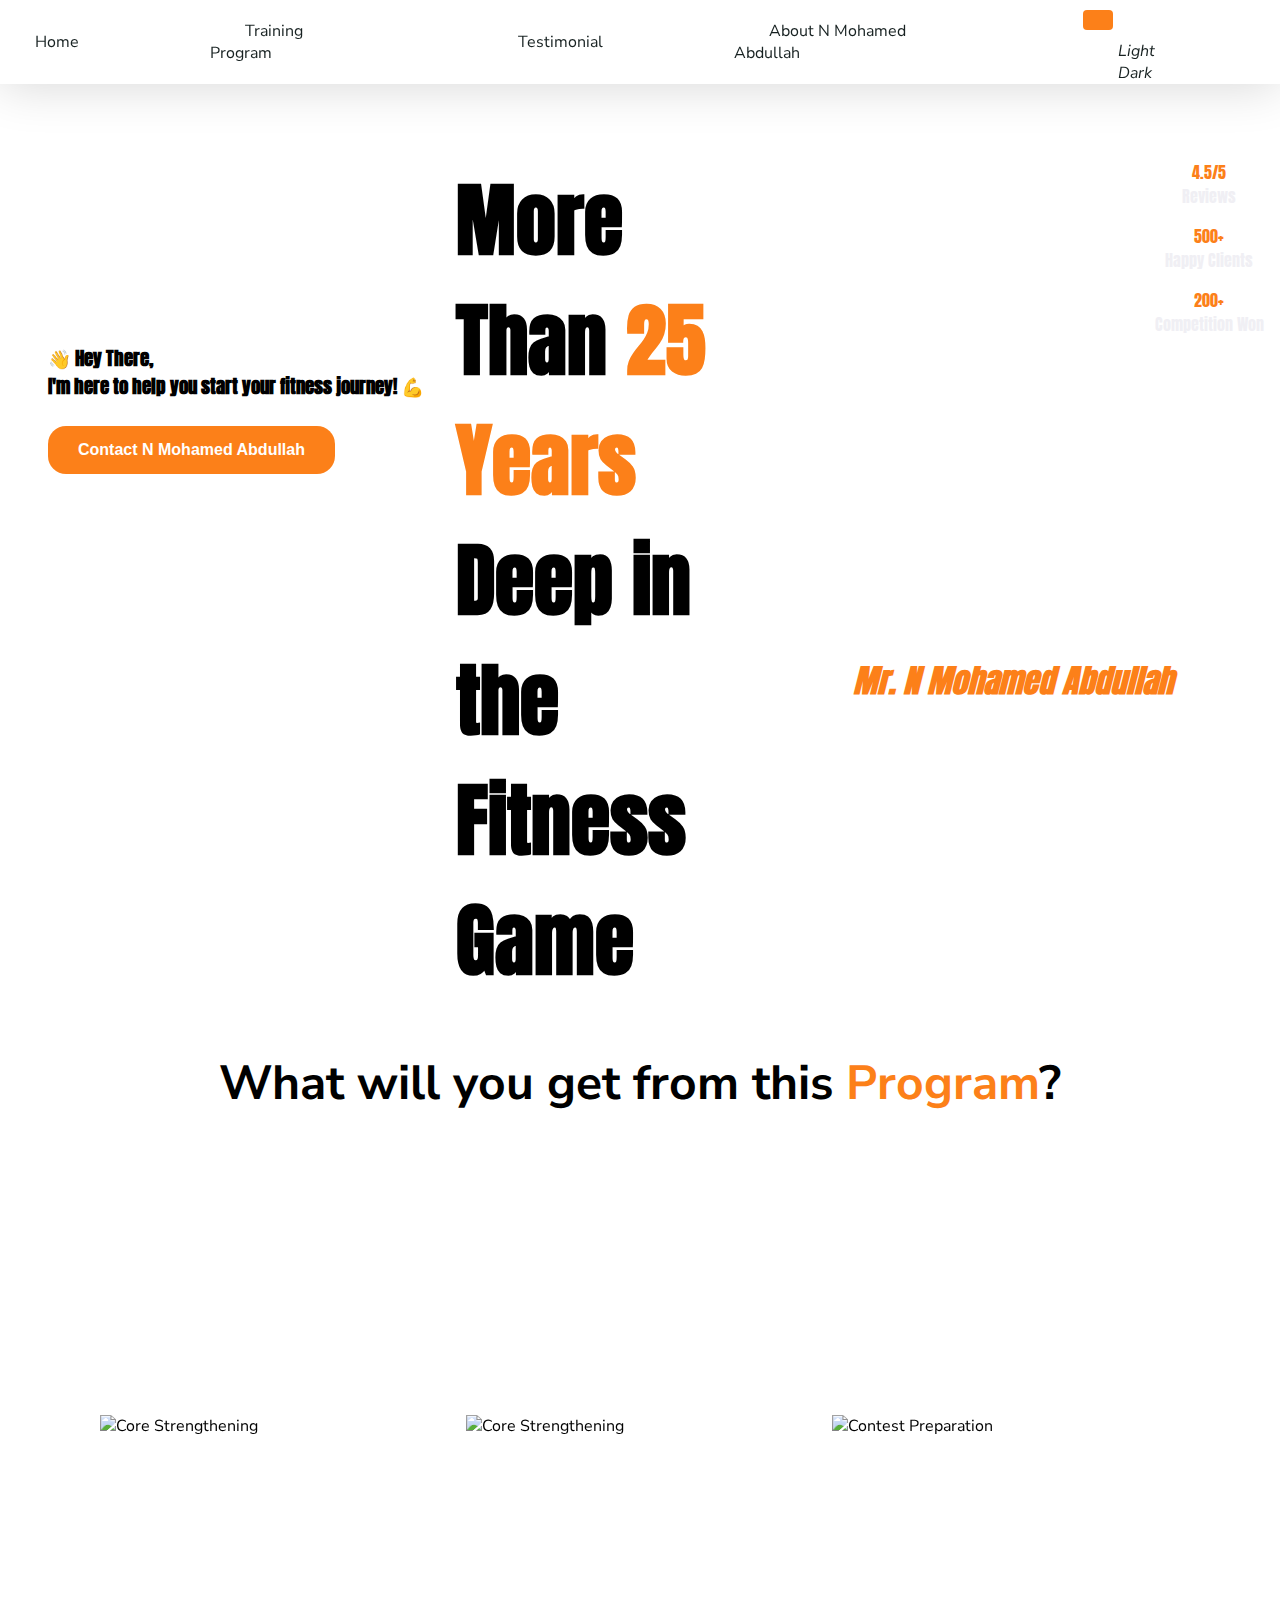
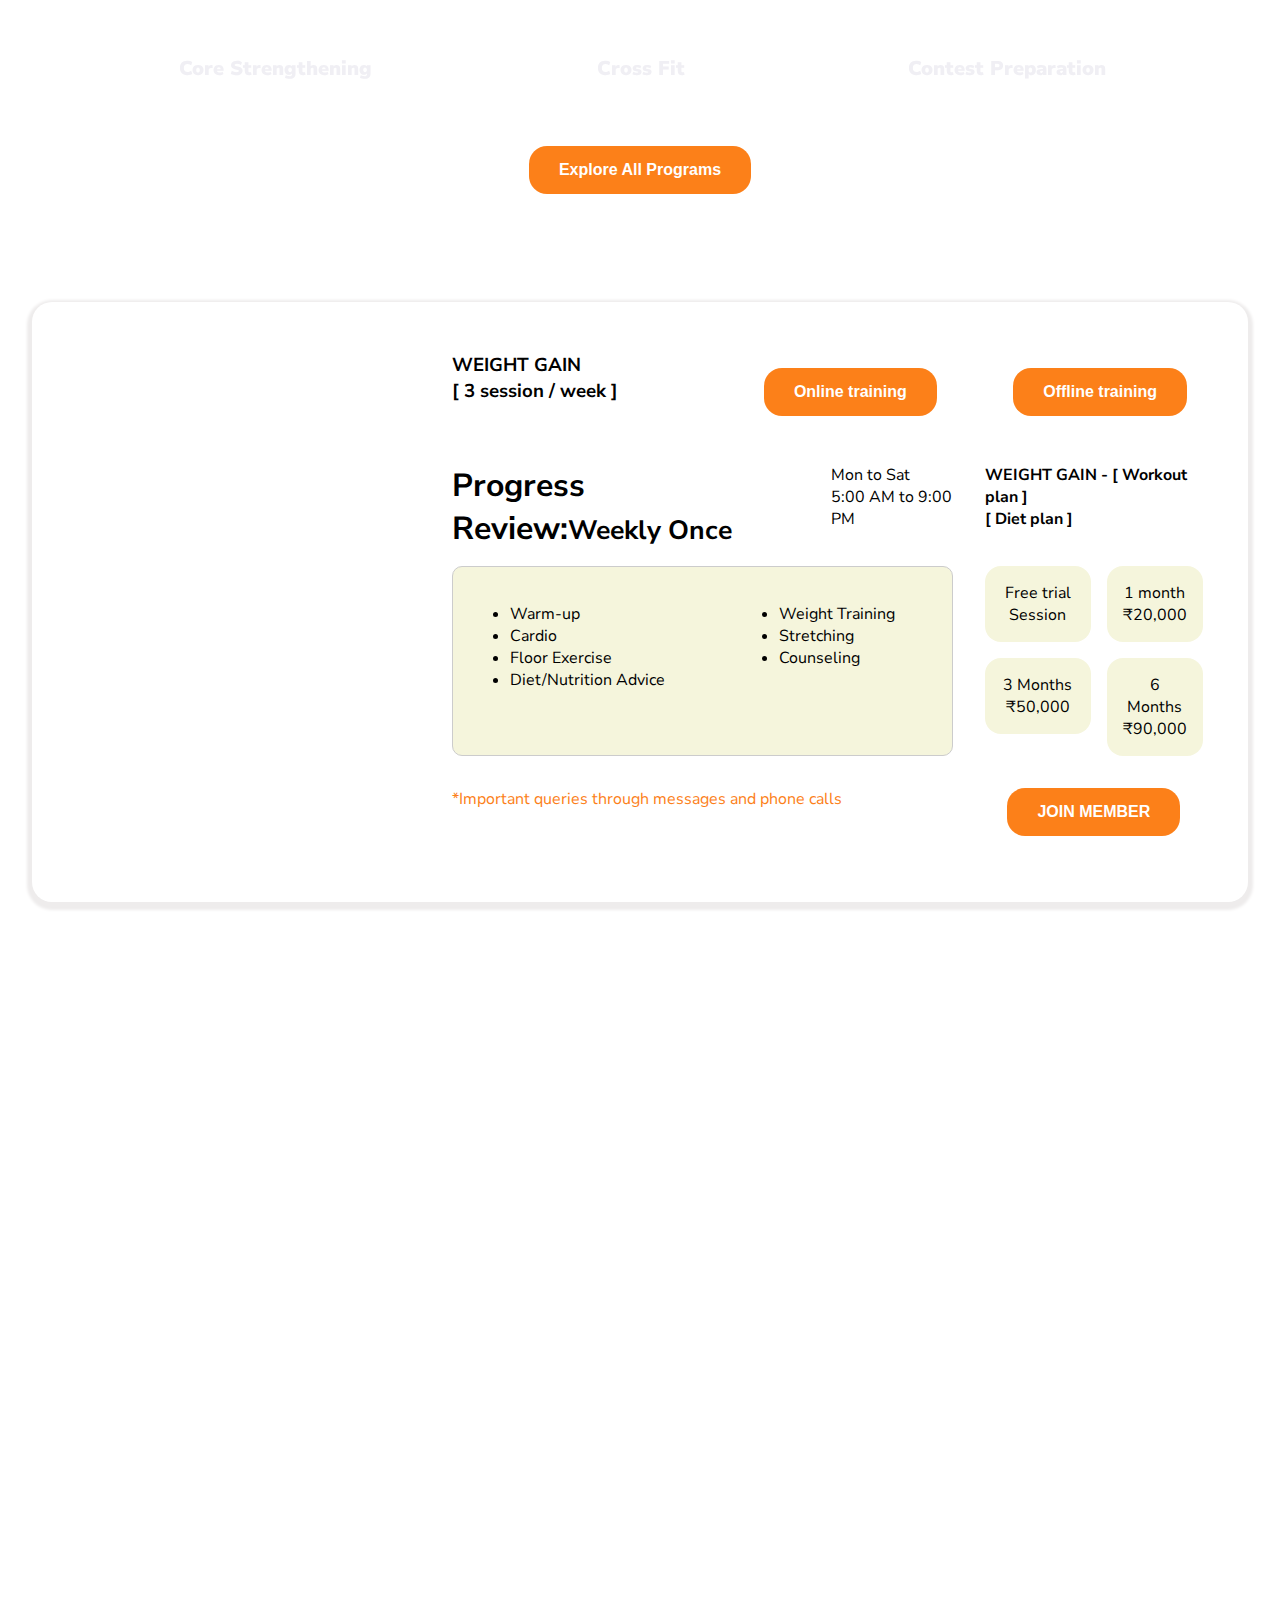
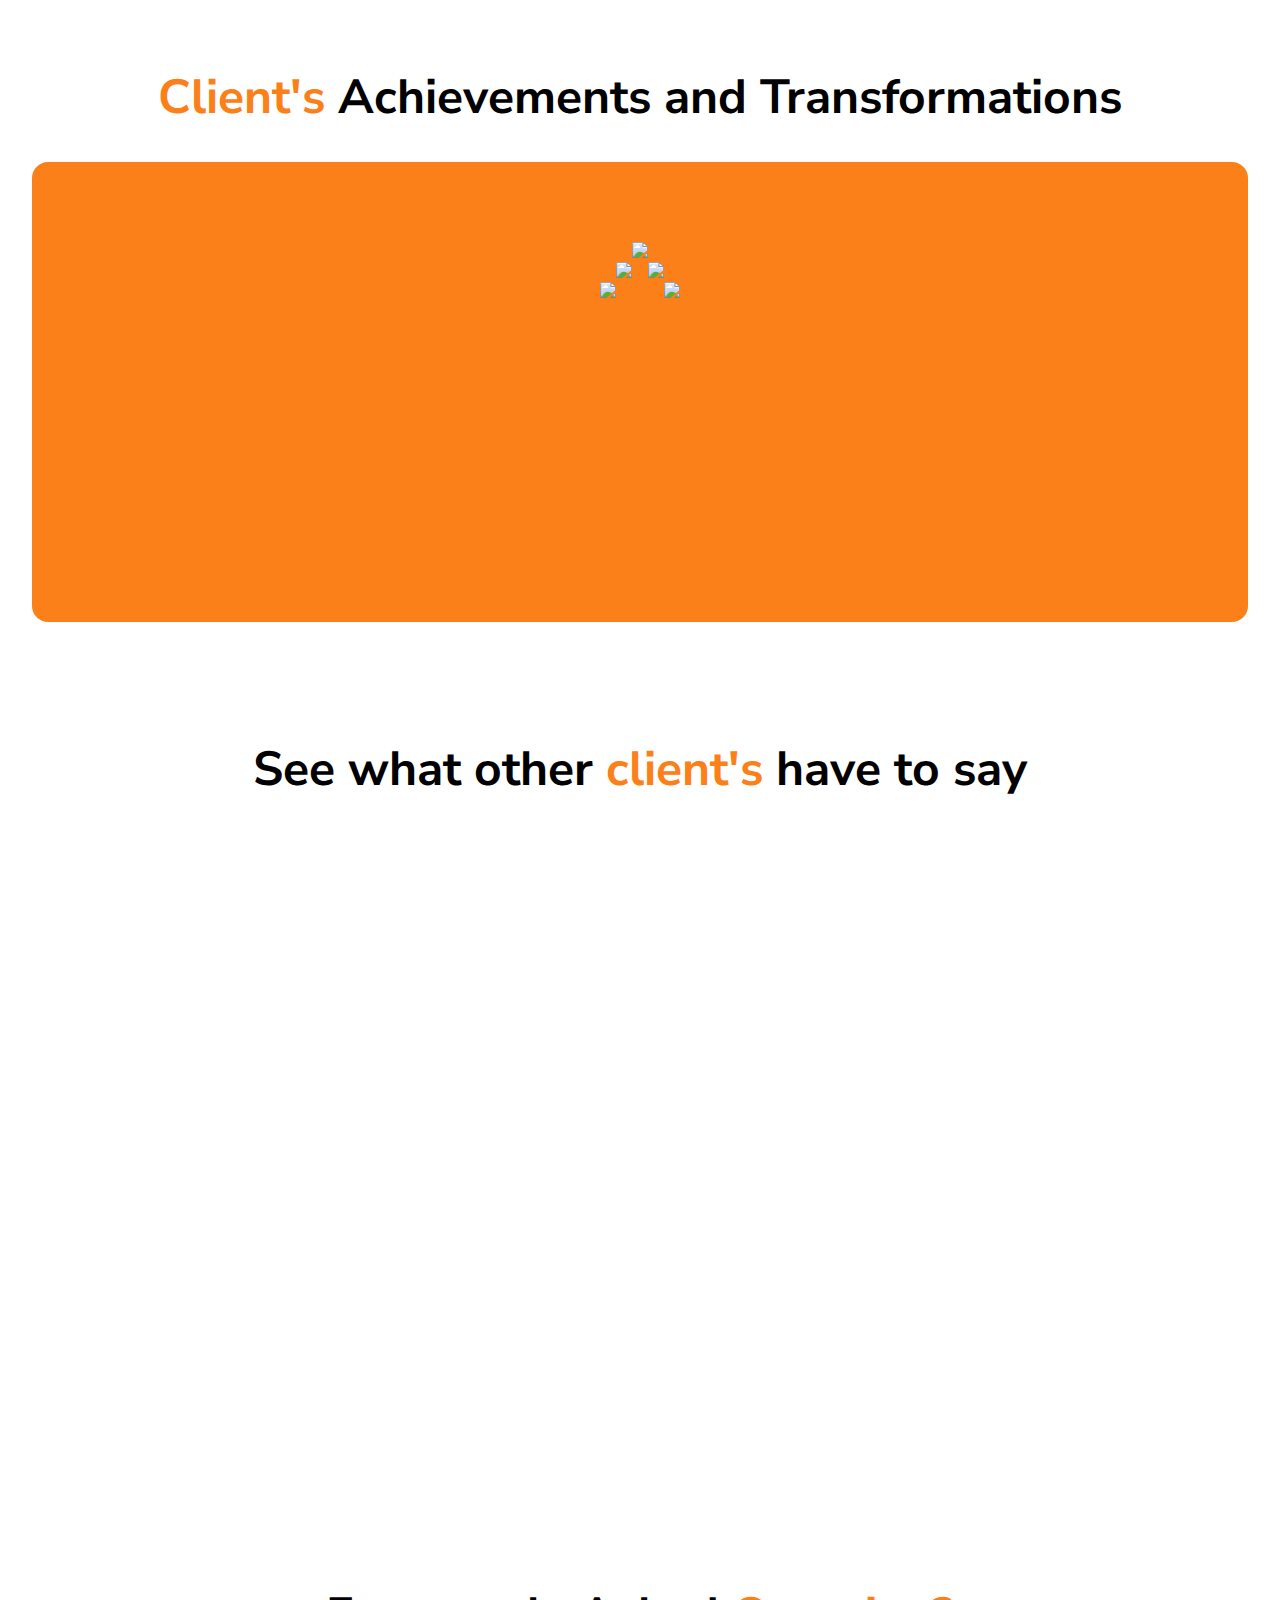
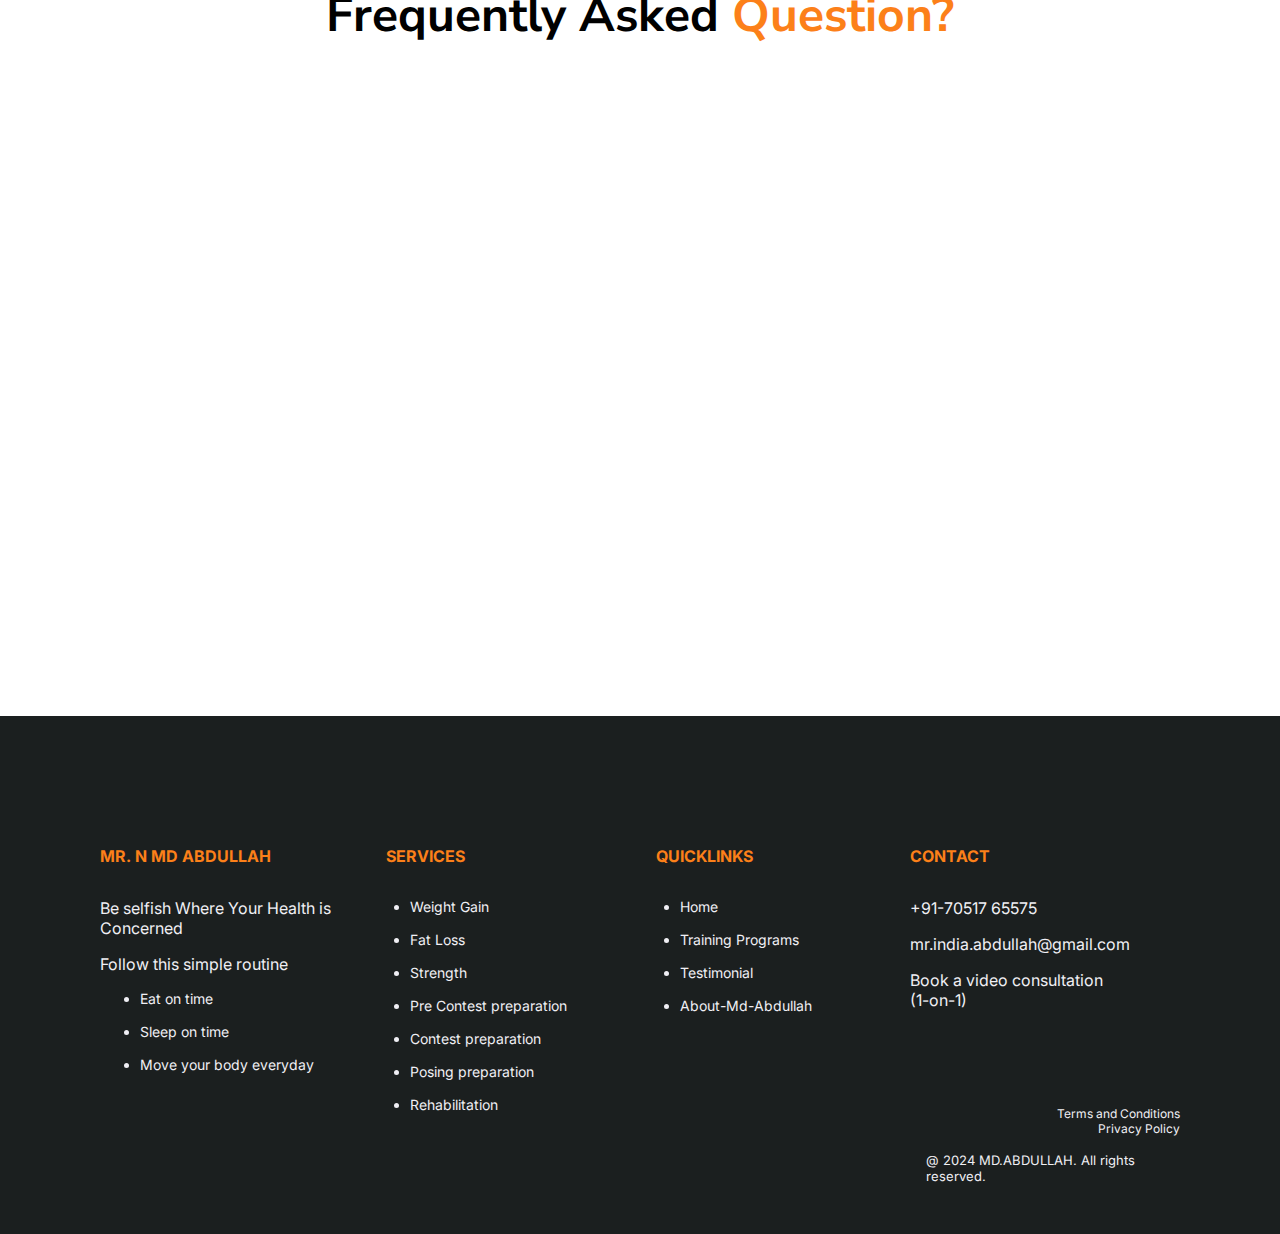
==== commit cee9ec01: "About page achievement added and footer mobile number changed" ====
--- a/index.html
+++ b/index.html
@@ -769,7 +769,7 @@
                     </div>
                     <div class="mt-2">
                         <i class="ri-phone-fill"></i>
-                        <a href="tel:+91-7051 65575" class="text-white contact">+91-7051 65575</a>
+                        <a href="tel:+91-70517 65575" class="text-white contact">+91-70517 65575</a>
                     </div>
                     <div class="mt-1 footer-mail">
                         <i class="ri-mail-line"></i>
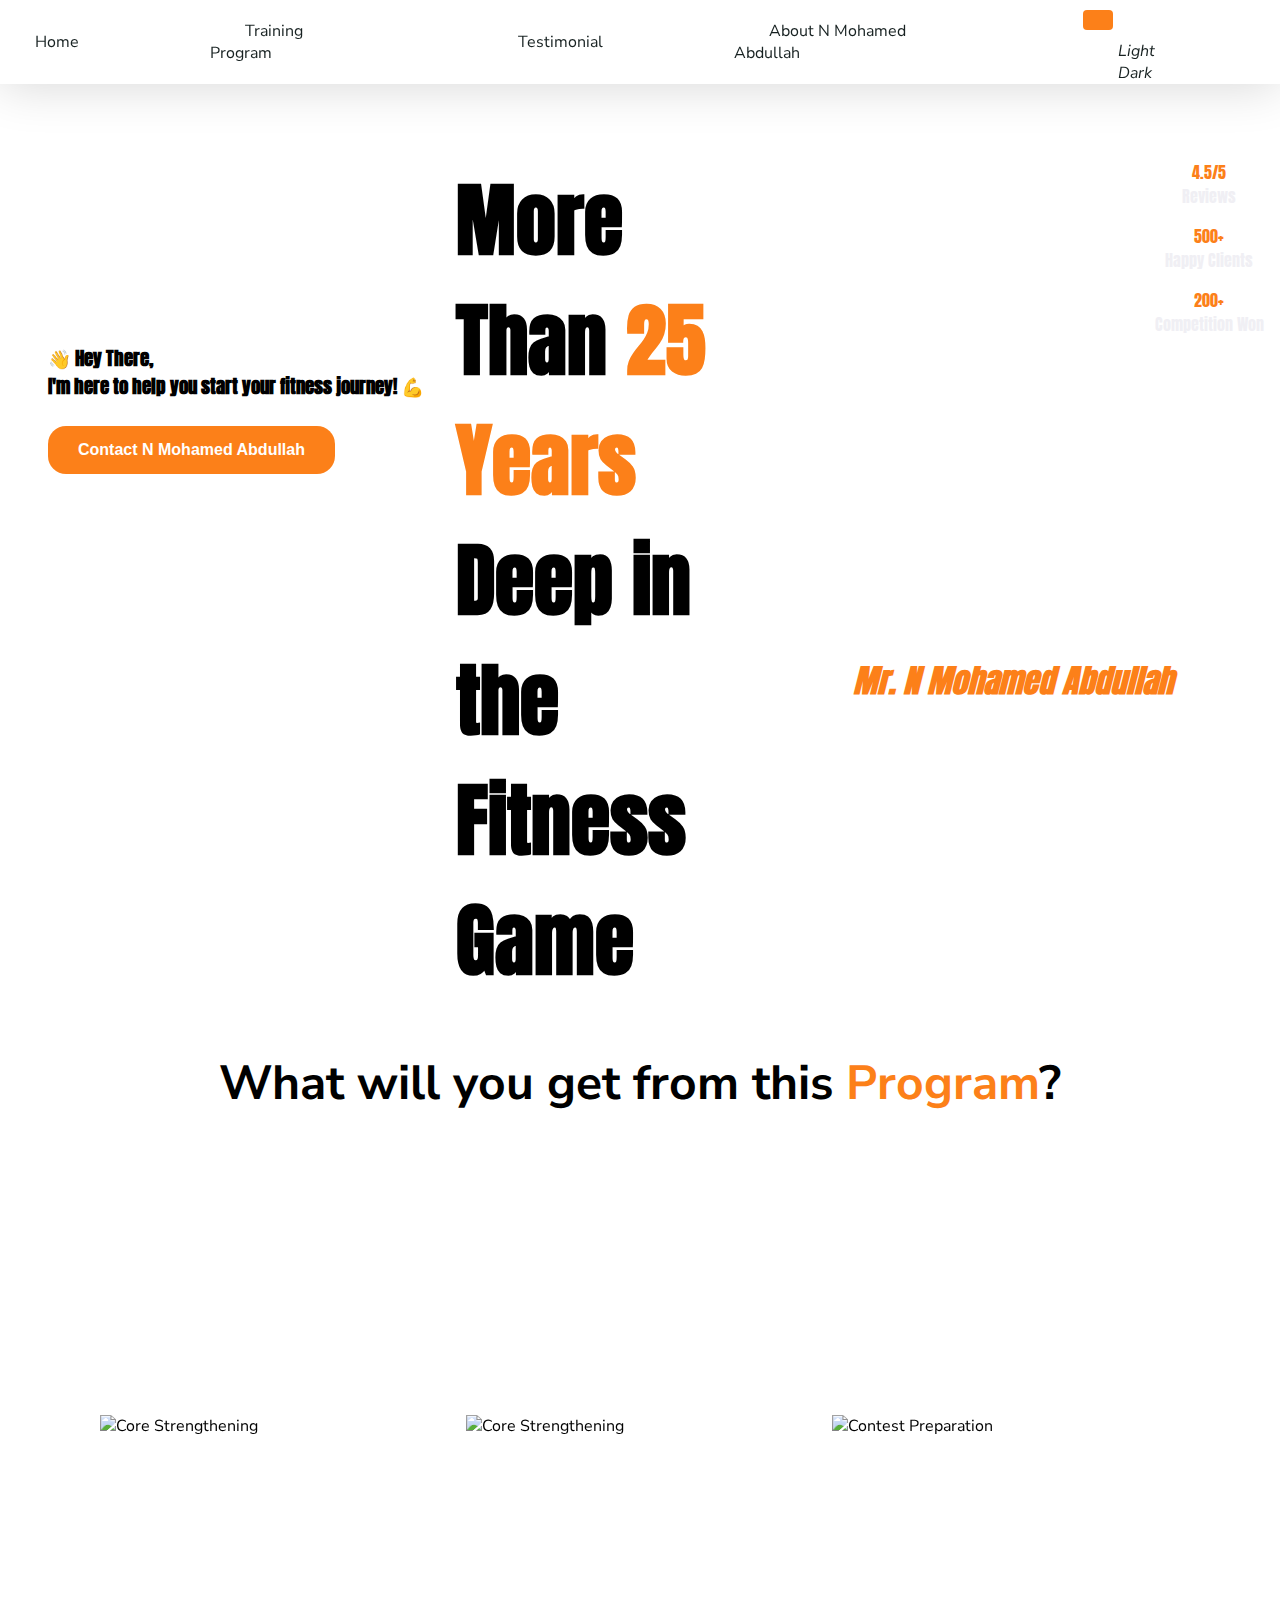
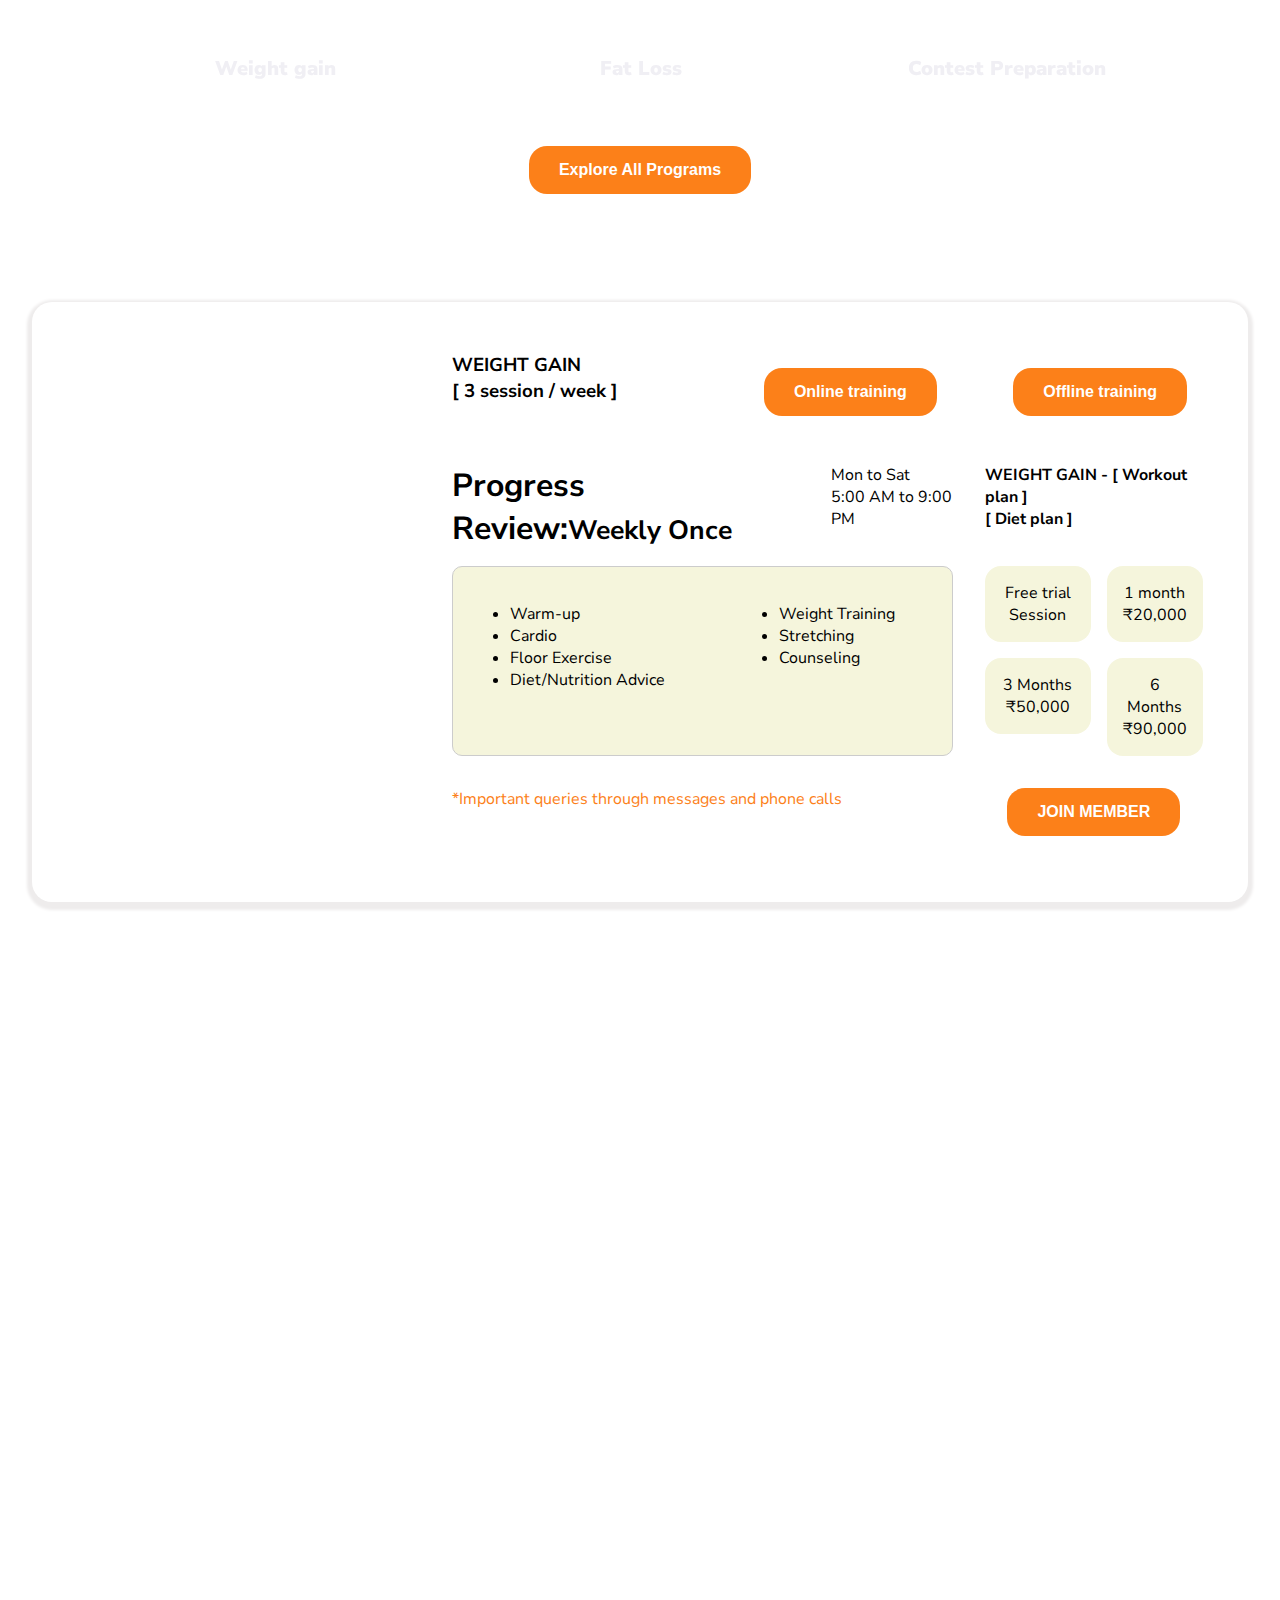
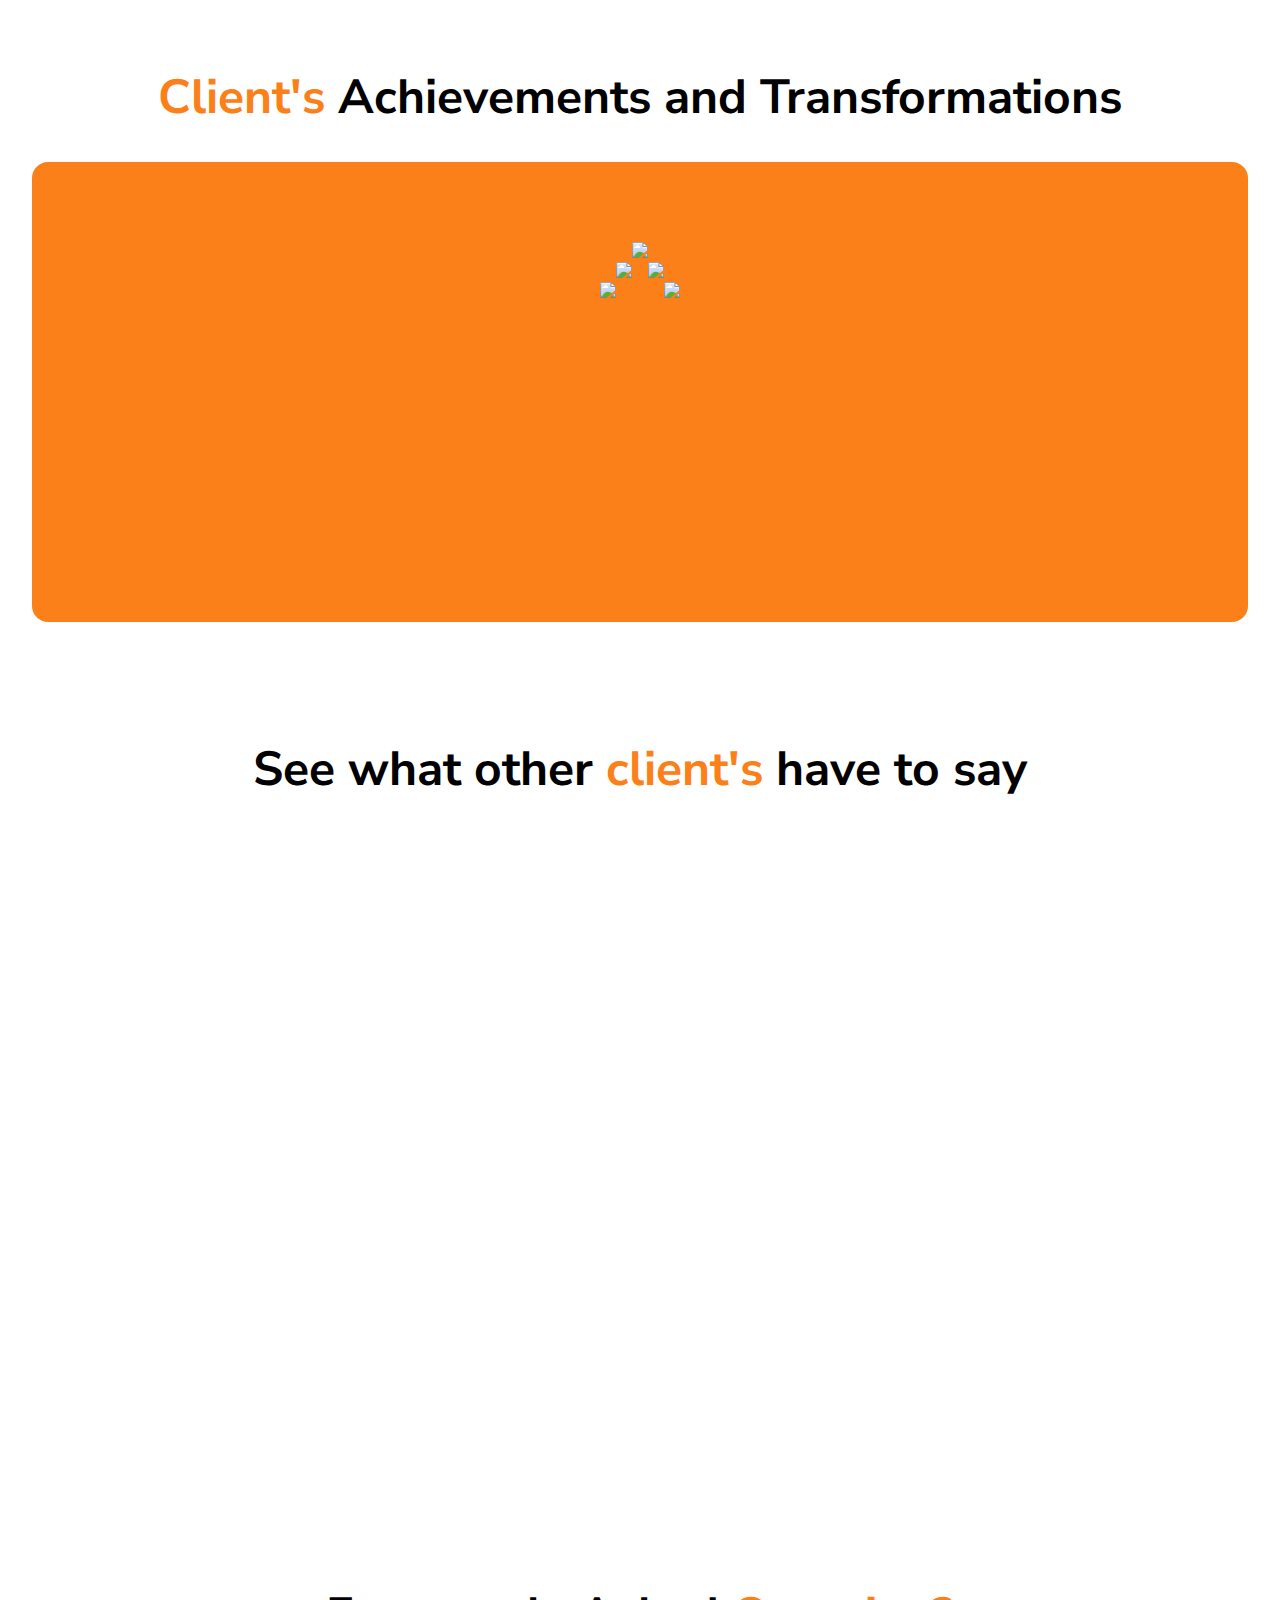
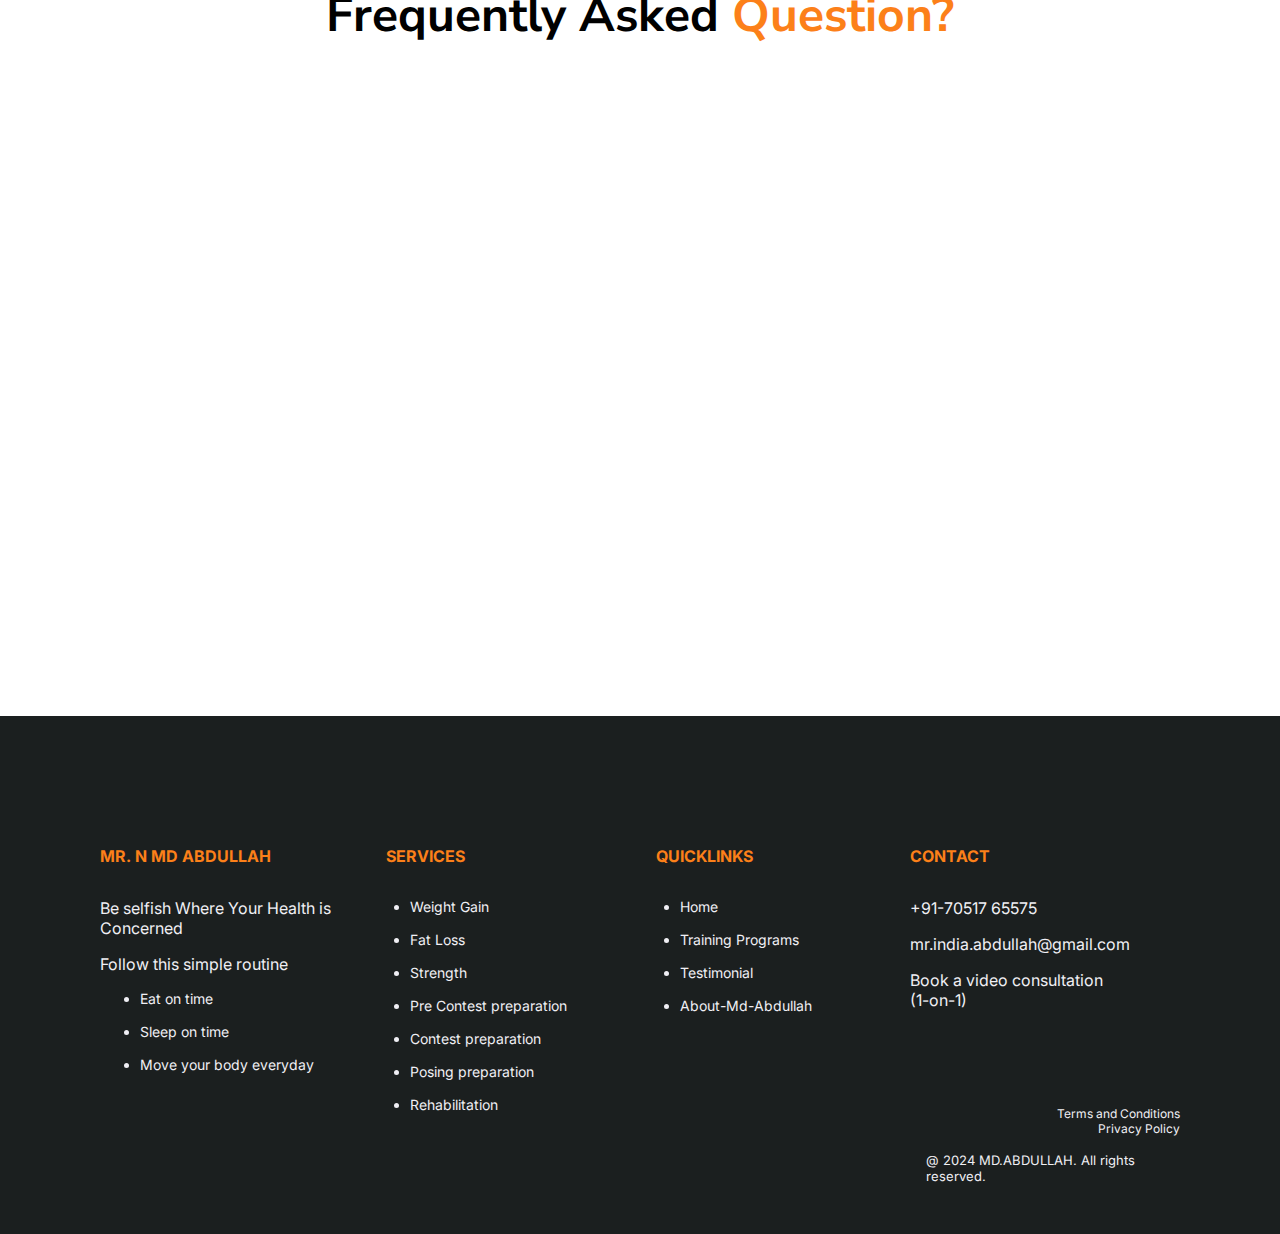
==== commit 80ed3970: "program section content changed" ====
--- a/index.html
+++ b/index.html
@@ -123,17 +123,16 @@
                             <div class="flip-card-front">
                                 <div class="relative full-width">
                                     <div class="absolute full-width text-white text-center fw-900 pt-5 mt-10 f-20">
-                                        Core Strengthening
+                                        Weight gain
                                     </div>
                                 </div>
                                 <img src="img/program/program-1.png" class="full-width" alt="Core Strengthening">
                             </div>
 
                             <div class="flip-card-back text-center fw-700">
-                                <p>Core strengthening enhances stability, improves posture, and supports overall
-                                    fitness. Key exercises include planks, bridges, and leg raises. Strengthening the
-                                    core helps prevent injury, boosts athletic performance, and ensures better balance
-                                    and coordination in everyday activities.</p>
+                                <p>Weight gain occurs when calorie intake exceeds expenditure, leading to increased body
+                                    mass. Factors include diet, lifestyle, metabolism, genetics, and health conditions.
+                                    Balanced nutrition and exercise can help manage weight effectively.</p>
                             </div>
                         </div>
                     </div>
@@ -142,17 +141,16 @@
                             <div class="flip-card-front">
                                 <div class="relative full-width">
                                     <div class="absolute full-width text-white text-center fw-900 pt-5 mt-10 f-20">
-                                        Cross Fit
+                                        Fat Loss
                                     </div>
                                 </div>
                                 <img src="img/program/program-2.png" class="full-width" alt="Core Strengthening">
                             </div>
 
                             <div class="flip-card-back text-center fw-700">
-                                <p>CrossFit emphasizes varied, high-intensity functional movements. It combines
-                                    weightlifting, cardiovascular training, and bodyweight exercises to build strength,
-                                    endurance, and agility. Workouts are scalable, making CrossFit suitable for all
-                                    fitness levels, and foster community and competitive spirit.</p>
+                                <p>For effective fat loss, focus on a balanced diet rich in whole foods, regular
+                                    exercise, adequate hydration, and consistent sleep. Set realistic goals and track
+                                    your progress for motivation.</p>
                             </div>
                         </div>
                     </div>
